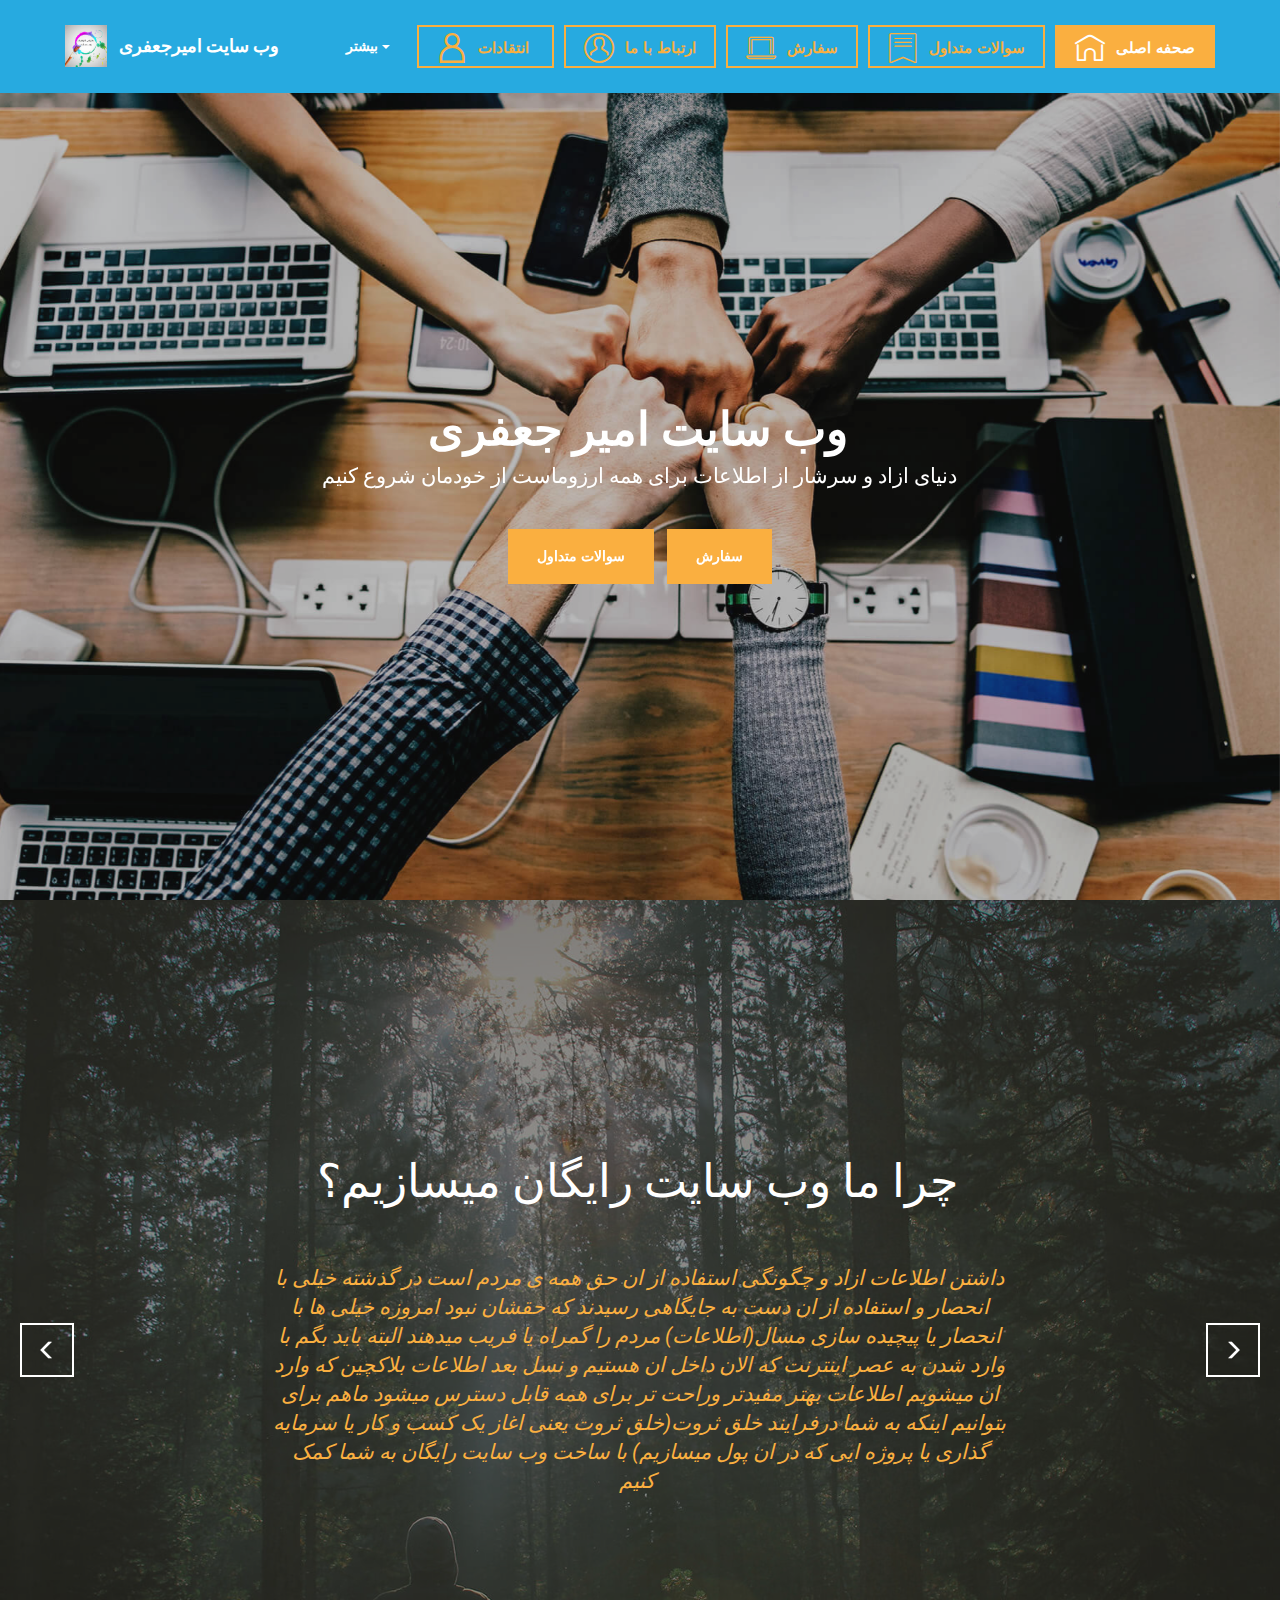
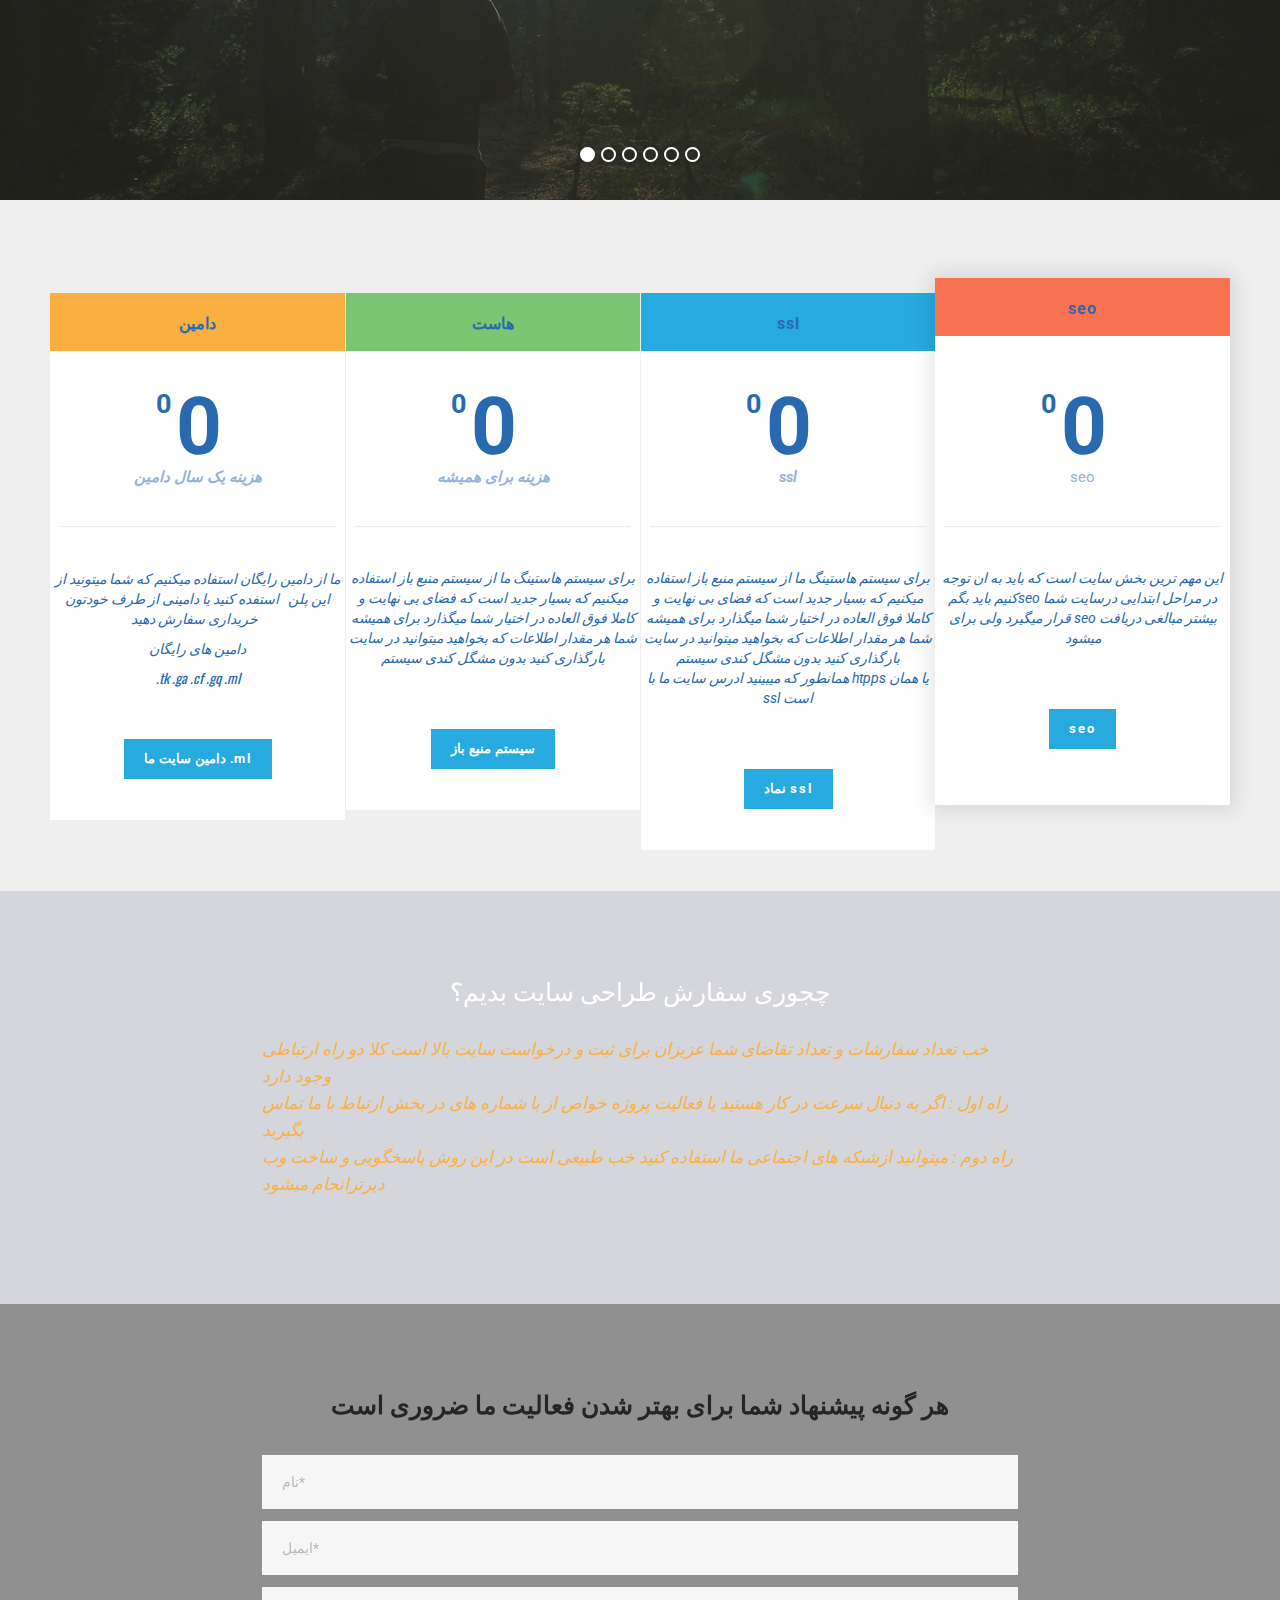
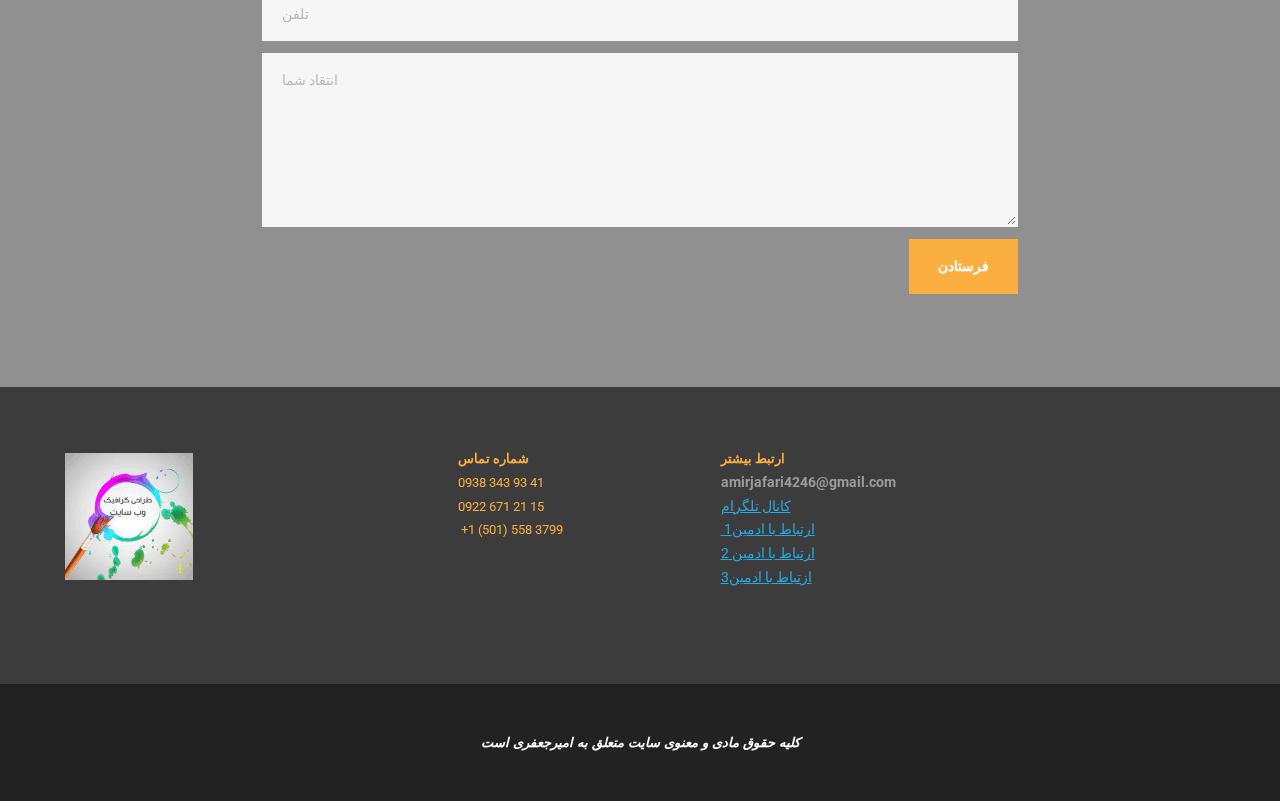
==== index.html @ 04d6f98d "create github pages" ====
<!DOCTYPE html>
<html  >
<head>
  <!-- Site made with Mobirise Website Builder v4.10.5, https://mobirise.com -->
  <meta charset="UTF-8">
  <meta http-equiv="X-UA-Compatible" content="IE=edge">
  <meta name="generator" content="Mobirise v4.10.5, mobirise.com">
  <meta name="viewport" content="width=device-width, initial-scale=1, minimum-scale=1">
  <link rel="shortcut icon" href="assets/images/images-128x127-1.png" type="image/x-icon">
  <meta name="description" content="">
  
  <title>Home</title>
  <link rel="stylesheet" href="assets/web/assets/mobirise-icons2/mobirise2.css">
  <link rel="stylesheet" href="assets/web/assets/mobirise-icons-bold/mobirise-icons-bold.css">
  <link rel="stylesheet" href="https://fonts.googleapis.com/css?family=Roboto:700,400&subset=cyrillic,latin,greek,vietnamese">
  <link rel="stylesheet" href="assets/web/assets/mobirise-icons/mobirise-icons.css">
  <link rel="stylesheet" href="assets/bootstrap/css/bootstrap.min.css">
  <link rel="stylesheet" href="assets/soundcloud-plugin/style.css">
  <link rel="stylesheet" href="assets/animate.css/animate.min.css">
  <link rel="stylesheet" href="assets/dropdown-menu/style.css">
  <link rel="stylesheet" href="assets/mobirise/css/style.css">
  <link rel="stylesheet" href="assets/mobirise-slider/style.css">
  <link rel="stylesheet" href="assets/mobirise/css/mbr-additional.css" type="text/css">
  
  
  
</head>
<body>
  <section id="dropdown-menu-2btn-5" data-rv-view="0">

    <nav class="navbar navbar-dropdown navbar-fixed-top">

        <div class="container">

            <div class="navbar-brand">
                <a href="https://mobirise.com" class="navbar-logo"><img src="assets/images/images-128x127.png" alt="Mobirise"></a>
                <a class="text-white" href="https://mobirise.com">وب سایت امیرجعفری</a>
            </div>

            <button class="navbar-toggler pull-xs-right hidden-md-up" type="button" data-toggle="collapse" data-target="#exCollapsingNavbar">
                <div class="hamburger-icon"></div>
            </button>

            <ul class="nav-dropdown collapse pull-xs-right navbar-toggleable-sm nav navbar-nav" id="exCollapsingNavbar"><li class="nav-item dropdown open"><a class="nav-link link dropdown-toggle" data-toggle="dropdown-submenu" href="https://mobirise.com/" aria-expanded="true">بیشتر</a><div class="dropdown-menu"><a class="dropdown-item" href="index.html#contacts1-q">حقوق مادی معنوی</a><a class="dropdown-item" href="index.html#contacts1-q">اجزای یک سایت</a><a class="dropdown-item" href="https://mobirise.com/"></a></div></li><li class="nav-item nav-btn"><a class="nav-link btn btn-warning-outline btn-warning" href="index.html#form1-n"><span class="mobi-mbri mobi-mbri-user mbr-iconfont mbr-iconfont-btn"></span>انتقادات&nbsp;</a></li><li class="nav-item nav-btn"><a class="nav-link btn btn-warning-outline btn-warning" href="index.html#contacts1-q"><span class="mbrib-user mbr-iconfont mbr-iconfont-btn"></span>ارتباط با ما</a></li><li class="nav-item nav-btn"><a class="nav-link btn btn-warning-outline btn-warning" href="index.html#content5-p"><span class="mbri-laptop mbr-iconfont mbr-iconfont-btn"></span>سفارش</a></li><li class="nav-item nav-btn"><a class="nav-link btn btn-warning-outline btn-warning" href="index.html#slider-n"><span class="mbri-bookmark mbr-iconfont mbr-iconfont-btn"></span>سوالات متداول</a></li><li class="nav-item nav-btn"><a class="nav-link btn btn-warning" href="index.html"><span class="mbrib-home mbr-iconfont mbr-iconfont-btn"></span>صحفه اصلی</a></li></ul>

        </div>

    </nav>

</section>

<section class="engine"><a href="https://mobirise.info/p">site templates free download</a></section><section class="mbr-box mbr-section mbr-section--relative mbr-section--fixed-size mbr-section--full-height mbr-section--bg-adapted mbr-parallax-background" id="header4-2" data-rv-view="2" style="background-image: url(assets/images/background6-1920x1280.jpg);">
    <div class="mbr-box__magnet mbr-box__magnet--sm-padding mbr-box__magnet--center-center mbr-after-navbar">
        <div class="mbr-overlay" style="opacity: 0.3; background-color: rgb(34, 34, 34);"></div>
        <div class="mbr-box__container mbr-section__container container">
            <div class="mbr-box mbr-box--stretched"><div class="mbr-box__magnet mbr-box__magnet--center-center">
                <div class="row"><div class=" col-sm-8 col-sm-offset-2">
                    <div class="mbr-hero animated fadeInUp">
                        <h1 class="mbr-hero__text">وب سایت امیر جعفری</h1>
                        <p class="mbr-hero__subtext">دنیای ازاد و سرشار از اطلاعات برای همه ارزوماست از خودمان شروع کنیم</p>
                    </div>
                    <div class="mbr-buttons btn-inverse mbr-buttons--center"><a class="mbr-buttons__btn btn btn-lg animated fadeInUp delay btn-warning" href="index.html#slider-n">سوالات متداول</a> <a class="mbr-buttons__btn btn btn-lg animated fadeInUp delay btn-warning" href="index.html#content5-p">سفارش</a></div>
                </div></div>
            </div></div>
        </div>
        
    </div>
</section>

<section class="mbr-slider mbr-section mbr-section--no-padding carousel slide" data-ride="carousel" data-wrap="true" data-interval="5000" id="slider-n" data-rv-view="5" style="background-color: rgb(255, 255, 255);">
    <div class="mbr-section__container">
        <div>
            <ol class="carousel-indicators">
                <li data-app-prevent-settings="" data-target="#slider-n" data-slide-to="0" class="active"></li><li data-app-prevent-settings="" data-target="#slider-n" data-slide-to="1"></li><li data-app-prevent-settings="" data-target="#slider-n" data-slide-to="2"></li><li data-app-prevent-settings="" data-target="#slider-n" class="" data-slide-to="3"></li><li data-app-prevent-settings="" data-target="#slider-n" data-slide-to="4"></li><li data-app-prevent-settings="" data-target="#slider-n" data-slide-to="5"></li>
            </ol>
            <div class="carousel-inner" role="listbox">
                <div class="mbr-box mbr-section mbr-section--relative mbr-section--fixed-size mbr-section--bg-adapted item dark center mbr-section--full-height active" style="background-image: url(assets/images/slide1.jpg);">
                    <div class="mbr-box__magnet mbr-box__magnet--center-center mbr-box__magnet--sm-padding">
                    <div class="mbr-overlay"></div>                        
                        <div class=" container">
                            
                            <div class="row">
                                <div class=" col-md-8 col-md-offset-2">  

                                <div class="mbr-hero">
                                    <h1 class="mbr-hero__text"><div><span style="font-weight: normal;">چرا ما وب سایت رایگان میسازیم؟
</span></div><div><span style="font-weight: normal;"><em><br></em></span></div></h1>

                                    <p class="mbr-hero__subtext"><em>داشتن اطلاعات ازاد و چگونگی استفاده از ان حق همه ی مردم است در گذشته خیلی با انحصار و استفاده از ان دست به جایگاهی رسیدند که حقشان نبود امروزه خیلی ها با انحصار یا پیچیده سازی مسال(اطلاعات) مردم را گمراه یا فریب میدهند البته باید بگم با وارد شدن به عصر اینترنت که الان داخل ان هستیم و نسل بعد اطلاعات بلاکچین که وارد ان میشویم اطلاعات بهتر مفیدتر وراحت تر برای همه قابل دسترس میشود ماهم برای بتوانیم اینکه به شما درفرایند خلق ثروت(خلق ثروت یعنی اغاز یک کسب و کار یا سرمایه گذاری یا پروژه ایی که در ان پول میسازیم) با ساخت وب سایت رایگان به شما کمک کنیم&nbsp;</em><br></p>
                                </div>
                                
                                </div>
                            </div>
                        </div>
                    </div>
                </div><div class="mbr-box mbr-section mbr-section--relative mbr-section--fixed-size mbr-section--bg-adapted item dark center mbr-section--full-height" style="background-image: url(assets/images/slide2.jpg);">
                    <div class="mbr-box__magnet mbr-box__magnet--center-center mbr-box__magnet--sm-padding">
                    <div class="mbr-overlay"></div>                        
                        <div class=" container">
                            
                            <div class="row">
                                <div class=" col-md-8 col-md-offset-2">  

                                <div class="mbr-hero">
                                    <h1 class="mbr-hero__text"><span style="font-weight: normal;">ایا کیفیت این وب سایت ها پایین یا دارای مشگلی است؟</span></h1>

                                    <p class="mbr-hero__subtext">خیله خب به نظرسوال مناسبی است خب باید بگم همانطور که ما بخش تاریک در انسان ها دارد دراینترنت هم بخش تاریک وجود دارد (دارک وب*ویروس ها *هکرها و....) و همینطور که در انسان ها افراد خوب و نیکوکار هستند در اینترنت هم پلتفرم ها و افراد خوب (بلاکچین*گوگل*گیت هاب و....) نیز وجو دارد پس این وب سایت ها بسیار کامل اند &nbsp;(domain) چه از نظر هاستینگ چه از نظر دامین که در مورد دامین خودتون میتونید انتخاب کنید تاکید میکنم دامین (Subdomain)نه زیر دامنه&nbsp;از نظر طراحی انواع طراح ها از پیچیده تا ساده ساخته میشود که طراحی این سایت یکی از نمونه های ساده ماست &nbsp;&nbsp;<br></p>
                                </div>
                                
                                </div>
                            </div>
                        </div>
                    </div>
                </div><div class="mbr-box mbr-section mbr-section--relative mbr-section--fixed-size mbr-section--bg-adapted item dark center mbr-section--full-height" style="background-image: url(assets/images/slide3.jpg);">
                    <div class="mbr-box__magnet mbr-box__magnet--center-center mbr-box__magnet--sm-padding">
                    <div class="mbr-overlay"></div>                        
                        <div class=" container">
                            
                            <div class="row">
                                <div class=" col-md-8 col-md-offset-2">  

                                <div class="mbr-hero">
                                    <h1 class="mbr-hero__text"><span style="font-weight: normal;">&nbsp; از چه دامین یا هاستی </span><span style="font-weight: normal;">استفاده </span><span style="font-weight: normal;">میکنیم؟</span></h1>

                                    <p class="mbr-hero__subtext">باید بگم این با توجه به نیاز شما است شما میتوانید از سیستم های رایگان استفاده کنید یا میتوانید از سیستم های پولی استفاده کنید و در مورد دامین هم همینطور است میتوانم دامین هارا یک ساله یا چند ساله گرفت که هم با پول و هم رایگان وجود دارد&nbsp;<br></p>
                                </div>
                                
                                </div>
                            </div>
                        </div>
                    </div>
                </div><div class="mbr-box mbr-section mbr-section--relative mbr-section--fixed-size mbr-section--bg-adapted item dark center mbr-section--full-height" style="background-image: url(assets/images/20160717-55004-2000x1125.jpg);">
                    <div class="mbr-box__magnet mbr-box__magnet--center-center mbr-box__magnet--sm-padding">
                    <div class="mbr-overlay"></div>                        
                        <div class=" container">
                            
                            <div class="row">
                                <div class=" col-md-8 col-md-offset-2">  

                                <div class="mbr-hero">
                                    <h1 class="mbr-hero__text"><span style="font-weight: normal;">ساخت یک وب سایت چقدر طول میکشد؟</span></h1>

                                    <p class="mbr-hero__subtext">بستگی یه روند فعالیت وسختی پروژه بین 3 روز تا یک هفته ولی برای بعضی پروژه ها باید زمان بیشتری گذاشته شود&nbsp;<br></p>
                                </div>
                                
                                </div>
                            </div>
                        </div>
                    </div>
                </div><div class="mbr-box mbr-section mbr-section--relative mbr-section--fixed-size mbr-section--bg-adapted item dark center mbr-section--full-height" style="background-image: url(assets/images/img-20181130-141337-2000x1500.jpg);">
                    <div class="mbr-box__magnet mbr-box__magnet--center-center mbr-box__magnet--sm-padding">
                    <div class="mbr-overlay"></div>                        
                        <div class=" container">
                            
                            <div class="row">
                                <div class=" col-md-8 col-md-offset-2">  

                                <div class="mbr-hero">
                                    <h1 class="mbr-hero__text"><span style="font-weight: normal;">چجوری سفارش طراحی بدم؟</span></h1>

                                    <p class="mbr-hero__subtext">خب باید بگم با توجه به مراجعات زیاد شما در راه اندازی وب سایت مل صحفه برقراری ارتباط ساختیم برای ساخت سایت به راه های برقراری ارتباط بروید وسپس با ما ارتباط برقرار کنید &nbsp;به نیاز شما بستگی دارد اگر دوست دارید سریع تر و راحت تر به کار شما رسیدگی شود تماس بگیرید در غیر از این صورت مییتوانید از تلگرام یا واتساپ یا بقیه راه های ارتباط برقراری کنید با توجه به مراجعات بالا سعی کنید تماس حاصل فرمایید &nbsp;<br></p>
                                </div>
                                
                                </div>
                            </div>
                        </div>
                    </div>
                </div><div class="mbr-box mbr-section mbr-section--relative mbr-section--fixed-size mbr-section--bg-adapted item dark center mbr-section--full-height" style="background-image: url(assets/images/img-20180909-103459-2000x1500.jpg);">
                    <div class="mbr-box__magnet mbr-box__magnet--center-center mbr-box__magnet--sm-padding">
                    <div class="mbr-overlay" style="background-color: rgb(0, 0, 0);"></div>                        
                        <div class=" container">
                            
                            <div class="row">
                                <div class=" col-md-8 col-md-offset-2">  

                                <div class="mbr-hero">
                                    <h1 class="mbr-hero__text"><span style="font-weight: normal;">اطلاعات بیشتر درباره ما&nbsp;</span></h1>

                                    <p class="mbr-hero__subtext">خیله خب به صورت حقیقی این مجموعه تشکیل شده از یک واحد تشکیلاتی یک واحد خدماتی تبلیغت است که همواره درحال انجام کمک است ما سایت میسازیم کمک میکنیم و پشتیبانی انجام میدهیم این شما هستید که انتخاب میکنید عمل میکنم موفق میشم من یک بازندم کنارمیکشم &nbsp; &nbsp;&nbsp;<br></p>
                                </div>
                                
                                </div>
                            </div>
                        </div>
                    </div>
                </div>
            </div>
            
            <a data-app-prevent-settings="" class="left carousel-control" role="button" data-slide="prev" href="#slider-n">
                <span class="glyphicon glyphicon-menu-left" aria-hidden="true"></span>
                <span class="sr-only">Previous</span>
            </a>
            <a data-app-prevent-settings="" class="right carousel-control" role="button" data-slide="next" href="#slider-n">
                <span class="glyphicon glyphicon-menu-right" aria-hidden="true"></span>
                <span class="sr-only">Next</span>
            </a>
        </div>
    </div>
</section>

<section class="mbr-section mbr-section--relative mbr-section--fixed-size" id="pricing-table1-o" data-rv-view="26" style="background-color: rgb(239, 239, 239);">
    
    <div class="mbr-section__container mbr-section__container--std-top-padding container" style="padding-top: 93px; margin-bottom: 0px;">
        <div class="row">
            <div class="mbr-plan col-xs-12 mbr-plan--warning mbr-plan--first col-md-3 col-sm-6">
                <div class="mbr-plan__box">
                    <div class="mbr-plan__header">
                        <div class="mbr-header mbr-header--reduce mbr-header--center mbr-header--wysiwyg">
                            <h3 class="mbr-header__text">دامین</h3>
                        </div>
                    </div>
                    <div class="mbr-plan__number">
                        <div class="mbr-number mbr-number--price">
                            <div class="mbr-number__num">
                                <div class="mbr-number__group">
                                    <sup class="mbr-number__left">0</sup><span class="mbr-number__value">0</span>
                                </div>
                            </div>
                            <div class="mbr-number__caption"><strong><em>هزینه یک سال دامین</em></strong></div>
                        </div>
                    </div>
                    <div class="mbr-plan__details"><p><em>ما از دامین رایگان استفاده میکنیم که شما میتونید از این پلن &nbsp; استفده کنید یا دامینی از طرف خودتون خریداری سفارش دهید &nbsp;</em></p><p><em>دامین های رایگان</em></p><p><em>.tk .ga .cf .gq .ml</em></p><p></p><ul><li></li></ul><p></p></div>
                    <div class="mbr-plan__buttons">
                        <div class="mbr-buttons mbr-buttons--center"><a href="https://www.portal.ir/what-is-domain" class="mbr-buttons__btn btn btn-wrap btn-xs-lg btn-info" target="_blank">دامین سایت ما .ml</a></div>
                    </div>
                </div>
            </div>
            <div class="mbr-plan col-xs-12 mbr-plan--success col-md-3 col-sm-6">
                <div class="mbr-plan__box">
                    <div class="mbr-plan__header">
                        <div class="mbr-header mbr-header--reduce mbr-header--center mbr-header--wysiwyg">
                            <h3 class="mbr-header__text">هاست</h3>
                        </div>
                    </div>
                    <div class="mbr-plan__number">
                        <div class="mbr-number mbr-number--price">
                            <div class="mbr-number__num">
                                <div class="mbr-number__group">
                                    <sup class="mbr-number__left">0</sup><span class="mbr-number__value">0</span>
                                </div>
                            </div>
                            <div class="mbr-number__caption"><em><strong>هزینه برای همیشه</strong></em></div>
                        </div>
                    </div>
                    <div class="mbr-plan__details"><em>برای سیستم هاستینگ ما از سیستم منبع باز استفاده میکنیم که بسیار جدید است که فضای بی نهایت و کاملا فوق العاده در اختیار شما میگذارد برای همیشه شما هر مقدار اطلاعات که بخواهید میتوانید در سایت بارگذاری کنید بدون مشگل کندی سیستم
</em><ul><li></li></ul><div><br></div></div>
                    <div class="mbr-plan__buttons">
                        <div class="mbr-buttons mbr-buttons--center"><a href="http://artadoo.ir/blog/1/post/open-source-28" class="mbr-buttons__btn btn btn-wrap btn-xs-lg btn-info" target="_blank">سیستم منبع باز</a></div>
                    </div>
                </div>
            </div>
            <div class="mbr-plan col-xs-12 mbr-plan--info col-md-3 col-sm-6">
                <div class="mbr-plan__box">
                    <div class="mbr-plan__header">
                        <div class="mbr-header mbr-header--reduce mbr-header--center mbr-header--wysiwyg">
                            <h3 class="mbr-header__text">ssl</h3>
                        </div>
                    </div>
                    <div class="mbr-plan__number">
                        <div class="mbr-number mbr-number--price">
                            <div class="mbr-number__num">
                                <div class="mbr-number__group">
                                    <sup class="mbr-number__left">0</sup><span class="mbr-number__value">0</span>
                                </div>
                            </div>
                            <div class="mbr-number__caption"><em><strong>ssl</strong></em></div>
                        </div>
                    </div>
                    <div class="mbr-plan__details"><em>برای سیستم هاستینگ ما از سیستم منبع باز استفاده میکنیم که بسیار جدید است که فضای بی نهایت و کاملا فوق العاده در اختیار شما میگذارد برای همیشه شما هر مقدار اطلاعات که بخواهید میتوانید در سایت بارگذاری کنید بدون مشگل کندی سیستم
</em><div></div><div><em>همانطور که میبینید ادرس سایت ما با htpps یا همان ssl است
</em></div><div>
</div><div><br></div></div>
                    <div class="mbr-plan__buttons">
                        <div class="mbr-buttons mbr-buttons--center"><a href="https://saba.host/اس-اس-ال-ssl-چیست؟/" class="mbr-buttons__btn btn btn-wrap btn-xs-lg btn-info" target="_blank">نماد ssl</a></div>
                    </div>
                </div>
            </div>
            <div class="mbr-plan col-xs-12 mbr-plan--danger mbr-plan--favorite mbr-plan--last col-md-3 col-sm-6">
                <div class="mbr-plan__box">
                    <div class="mbr-plan__header">
                        <div class="mbr-header mbr-header--reduce mbr-header--center mbr-header--wysiwyg">
                            <h3 class="mbr-header__text">seo</h3>
                        </div>
                    </div>
                    <div class="mbr-plan__number">
                        <div class="mbr-number mbr-number--price">
                            <div class="mbr-number__num">
                                <div class="mbr-number__group">
                                    <sup class="mbr-number__left">0</sup><span class="mbr-number__value">0</span>
                                </div>
                            </div>
                            <div class="mbr-number__caption">seo</div>
                        </div>
                    </div>
                    <div class="mbr-plan__details"><em>این مهم ترین بخش سایت است که باید به ان توجه کنیم باید بگمseo  در مراحل ابتدایی درسایت شما قرار میگیرد ولی برای seo  بیشتر مبالغی دریافت میشود  
</em><ul><li></li></ul><div><br></div></div>
                    <div class="mbr-plan__buttons">
                        <div class="mbr-buttons mbr-buttons--center"><a href="https://websima.com/سئو-چیست/" class="mbr-buttons__btn btn btn-wrap btn-xs-lg btn-info" target="_blank">seo</a></div>
                    </div>
                </div>
            </div>
            
        </div>
    </div>
</section>

<section class="mbr-section mbr-section--relative mbr-section--fixed-size mbr-parallax-background" id="content5-p" data-rv-view="31" style="background-image: url(assets/images/slide3-1600x1080.jpg);">
    <div class="mbr-overlay" style="opacity: 0.2; background-color: rgb(40, 50, 78);"></div>
    <div class="mbr-section__container container mbr-section__container--first" style="padding-top: 93px;">
        <div class="mbr-header mbr-header--wysiwyg row">
            <div class="col-sm-8 col-sm-offset-2">
                <h3 class="mbr-header__text"><span style="font-weight: normal;">چجوری سفارش طراحی سایت بدیم؟</span></h3>
                
            </div>
        </div>
    </div>
    <div class="mbr-section__container container mbr-section__container--last" style="padding-bottom: 93px;">
        <div class="row">
            <div class="mbr-article mbr-article--wysiwyg col-sm-8 col-sm-offset-2"><em>خب تعداد سفارشات و تعداد تقاضای شما عزیزان برای ثبت و درخواست سایت بالا است کلا دو راه ارتباطی وجود دارد
</em><div><em>راه اول : اگر به دنبال سرعت در کار هستید یا فعالیت پروژه خواص از با شماره های در بخش ارتباط با ما تماس بگیرید
</em></div><div><em>راه دوم : میتوانید ازشبکه های اجتماعی ما استفاده کنید خب طبیعی است در این روش پاسخگویی و ساخت وب دیرترانجام میشود 
</em></div><div><br></div></div>
        </div>
    </div>
    
</section>

<section class="mbr-section mbr-section--relative mbr-section--fixed-size mbr-parallax-background" id="form1-n" data-rv-view="34" style="background-image: url(assets/images/img-20180909-103459-2000x1500.jpg);">
    <div class="mbr-overlay" style="opacity: 0.5; background-color: rgb(34, 34, 34);"></div>
    <div class="mbr-section__container mbr-section__container--std-padding container" style="padding-top: 93px; padding-bottom: 93px;">
        <div class="row">
            <div class="col-sm-12">
                <div class="row">
                    <div class="col-sm-8 col-sm-offset-2" data-form-type="formoid">
                        <div class="mbr-header mbr-header--center mbr-header--std-padding">
                            <h2 class="mbr-header__text">هر گونه پیشنهاد شما برای بهتر شدن فعالیت ما ضروری است</h2>
                        </div>
                        <div data-form-alert="true">
                            <div class="hide" data-form-alert-success="true">از انتقاد شما سپاس گذاریم </div>
                        </div>
                        <form action="https://mobirise.com/" method="post" data-form-title="هر گونه پیشنهاد شما برای بهتر شدن فعالیت ما ضروری است">
                            <input type="hidden" value="XbHCZAQYiS7Ib4iKd5aEPKkNDALbXEiV3z1zZSgRRabbkkgoZ+4P/DlEIKNKMrM41lWO0XbFXd/yCsX7zPe58UADvB4xsscWrWmXUOBO4spFTJLOLPxAbpe505N1DGV+" data-form-email="true">
                            <div class="form-group">
                                <input type="text" class="form-control" name="name" required="" placeholder="نام*" data-form-field="Name">
                            </div>
                            <div class="form-group">
                                <input type="email" class="form-control" name="email" required="" placeholder="ایمیل*" data-form-field="Email">
                            </div>
                            <div class="form-group">
                                <input type="tel" class="form-control" name="phone" placeholder="تلفن" data-form-field="Phone">
                            </div>
                            <div class="form-group">
                                <textarea class="form-control" name="message" rows="7" placeholder="انتقاد شما" data-form-field="Message"></textarea>
                            </div>
                            <div class="mbr-buttons mbr-buttons--right"><button type="submit" class="mbr-buttons__btn btn btn-lg btn-warning">فرستادن</button></div>
                        </form>
                    </div>
                </div>
            </div>
        </div>
    </div>
</section>

<section class="mbr-section mbr-section--relative mbr-section--fixed-size" id="contacts1-q" data-rv-view="43" style="background-color: rgb(60, 60, 60);">
    
    <div class="mbr-section__container container">
        <div class="mbr-contacts mbr-contacts--wysiwyg row" style="padding-top: 60px; padding-bottom: 60px;">
            <div class="col-sm-4">
                <div><img src="assets/images/images-128x127.png" class="mbr-contacts__img mbr-contacts__img--left"></div>
            </div>
            <div class="col-sm-8">
                <div class="row">
                    <div class="col-sm-4">
                        <p class="mbr-contacts__text"><strong>شماره تماس</strong><br>0938
343
93
41&nbsp;<br>0922
671
21
15<br>&nbsp;+1 (501) 558 3799<br>&nbsp;<br><br></p>
                    </div>
                    <div class="col-sm-4">
                        <p class="mbr-contacts__text"><strong>ارتبط بیشتر</strong><strong><br></strong><strong></strong></p><div style="text-align: right; display: inline !important;"><strong>amirjafari4246@gmail.com</strong></div><strong><br></strong><a href="https://t.me/z4car2018" target="_blank" class="text-info">کانال تلگرام
</a><br><a href="https://t.me/amirjafariadmin1" target="_blank" class="text-info">&nbsp;ارتباط با ادمین1</a><br><a href="https://t.me/amirjafariadmin2" target="_blank" class="text-info">ارتیاط با ادمین 2</a><br><a href="https://t.me/amirjafariadmin1" class="text-info">ازتباط با ادمین3</a><br>&nbsp;<p></p>
                    </div>
                    <div class="col-sm-4"><ul class="mbr-contacts__list"></ul></div>
                </div>
            </div>
        </div>
    </div>
</section>

<footer class="mbr-section mbr-section--relative mbr-section--fixed-size" id="footer1-7" data-rv-view="29" style="background-color: rgb(34, 34, 34);">
    
    <div class="mbr-section__container container">
        <div class="mbr-footer mbr-footer--wysiwyg row" style="padding-top: 49.2px; padding-bottom: 49.2px;">
            <div class="col-sm-12">
                <p class="mbr-footer__copyright"><strong><em>کلیه حقوق مادی و معنوی سایت متعلق به امیرجعفری است</em></strong></p>
            </div>
        </div>
    </div>
</footer>


  <script src="assets/web/assets/jquery/jquery.min.js"></script>
  <script src="assets/bootstrap/js/bootstrap.min.js"></script>
  <script src="assets/jarallax/jarallax.js"></script>
  <script src="assets/smooth-scroll/smooth-scroll.js"></script>
  <script src="assets/bootstrap-carousel-swipe/bootstrap-carousel-swipe.js"></script>
  <!--[if lte IE 9]>
    <script src="assets/jquery-placeholder/jquery.placeholder.min.js"></script>
  <![endif]-->
  <script src="assets/dropdown-menu/script.js"></script>
  <script src="assets/mobirise/js/script.js"></script>
  <script src="assets/formoid/formoid.min.js"></script>
  
  
</body>
</html>
---- assets/web/assets/mobirise-icons2/mobirise2.css ----
@font-face {
  font-family: 'Moririse2';
  src:  url('mobirise2.eot?f2bix4');
  src:  url('mobirise2.eot?f2bix4#iefix') format('embedded-opentype'),
    url('mobirise2.ttf?f2bix4') format('truetype'),
    url('mobirise2.woff?f2bix4') format('woff'),
    url('mobirise2.svg?f2bix4#mobirise2') format('svg');
  font-weight: normal;
  font-style: normal;
}

[class^="mobi-"], [class*=" mobi-"] {
  /* use !important to prevent issues with browser extensions that change fonts */
  font-family: 'Moririse2' !important;
  speak: none;
  font-style: normal;
  font-weight: normal;
  font-variant: normal;
  text-transform: none;
  line-height: 1;

  /* Better Font Rendering =========== */
  -webkit-font-smoothing: antialiased;
  -moz-osx-font-smoothing: grayscale;
}

.mobi-mbri-add-submenu:before {
  content: "\e900";
}
.mobi-mbri-alert:before {
  content: "\e901";
}
.mobi-mbri-align-center:before {
  content: "\e902";
}
.mobi-mbri-align-justify:before {
  content: "\e903";
}
.mobi-mbri-align-left:before {
  content: "\e904";
}
.mobi-mbri-align-right:before {
  content: "\e905";
}
.mobi-mbri-android:before {
  content: "\e906";
}
.mobi-mbri-apple:before {
  content: "\e907";
}
.mobi-mbri-arrow-down:before {
  content: "\e908";
}
.mobi-mbri-arrow-next:before {
  content: "\e909";
}
.mobi-mbri-arrow-prev:before {
  content: "\e90a";
}
.mobi-mbri-arrow-up:before {
  content: "\e90b";
}
.mobi-mbri-bold:before {
  content: "\e90c";
}
.mobi-mbri-bookmark:before {
  content: "\e90d";
}
.mobi-mbri-bootstrap:before {
  content: "\e90e";
}
.mobi-mbri-briefcase:before {
  content: "\e90f";
}
.mobi-mbri-browse:before {
  content: "\e910";
}
.mobi-mbri-bulleted-list:before {
  content: "\e911";
}
.mobi-mbri-calendar:before {
  content: "\e912";
}
.mobi-mbri-camera:before {
  content: "\e913";
}
.mobi-mbri-cart-add:before {
  content: "\e914";
}
.mobi-mbri-cart-full:before {
  content: "\e915";
}
.mobi-mbri-cash:before {
  content: "\e916";
}
.mobi-mbri-change-style:before {
  content: "\e917";
}
.mobi-mbri-chat:before {
  content: "\e918";
}
.mobi-mbri-clock:before {
  content: "\e919";
}
.mobi-mbri-close:before {
  content: "\e91a";
}
.mobi-mbri-cloud:before {
  content: "\e91b";
}
.mobi-mbri-code:before {
  content: "\e91c";
}
.mobi-mbri-contact-form:before {
  content: "\e91d";
}
.mobi-mbri-credit-card:before {
  content: "\e91e";
}
.mobi-mbri-cursor-click:before {
  content: "\e91f";
}
.mobi-mbri-cust-feedback:before {
  content: "\e920";
}
.mobi-mbri-database:before {
  content: "\e921";
}
.mobi-mbri-delivery:before {
  content: "\e922";
}
.mobi-mbri-desktop:before {
  content: "\e923";
}
.mobi-mbri-devices:before {
  content: "\e924";
}
.mobi-mbri-down:before {
  content: "\e925";
}
.mobi-mbri-download-2:before {
  content: "\e926";
}
.mobi-mbri-download:before {
  content: "\e927";
}
.mobi-mbri-drag-n-drop-2:before {
  content: "\e928";
}
.mobi-mbri-drag-n-drop:before {
  content: "\e929";
}
.mobi-mbri-edit-2:before {
  content: "\e92a";
}
.mobi-mbri-edit:before {
  content: "\e92b";
}
.mobi-mbri-error:before {
  content: "\e92c";
}
.mobi-mbri-extension:before {
  content: "\e92d";
}
.mobi-mbri-features:before {
  content: "\e92e";
}
.mobi-mbri-file:before {
  content: "\e92f";
}
.mobi-mbri-flag:before {
  content: "\e930";
}
.mobi-mbri-folder:before {
  content: "\e931";
}
.mobi-mbri-gift:before {
  content: "\e932";
}
.mobi-mbri-github:before {
  content: "\e933";
}
.mobi-mbri-globe-2:before {
  content: "\e934";
}
.mobi-mbri-globe:before {
  content: "\e935";
}
.mobi-mbri-growing-chart:before {
  content: "\e936";
}
.mobi-mbri-hearth:before {
  content: "\e937";
}
.mobi-mbri-help:before {
  content: "\e938";
}
.mobi-mbri-home:before {
  content: "\e939";
}
.mobi-mbri-hot-cup:before {
  content: "\e93a";
}
.mobi-mbri-idea:before {
  content: "\e93b";
}
.mobi-mbri-image-gallery:before {
  content: "\e93c";
}
.mobi-mbri-image-slider:before {
  content: "\e93d";
}
.mobi-mbri-info:before {
  content: "\e93e";
}
.mobi-mbri-italic:before {
  content: "\e93f";
}
.mobi-mbri-key:before {
  content: "\e940";
}
.mobi-mbri-laptop:before {
  content: "\e941";
}
.mobi-mbri-layers:before {
  content: "\e942";
}
.mobi-mbri-left-right:before {
  content: "\e943";
}
.mobi-mbri-left:before {
  content: "\e944";
}
.mobi-mbri-letter:before {
  content: "\e945";
}
.mobi-mbri-like:before {
  content: "\e946";
}
.mobi-mbri-link:before {
  content: "\e947";
}
.mobi-mbri-lock:before {
  content: "\e948";
}
.mobi-mbri-login:before {
  content: "\e949";
}
.mobi-mbri-logout:before {
  content: "\e94a";
}
.mobi-mbri-magic-stick:before {
  content: "\e94b";
}
.mobi-mbri-map-pin:before {
  content: "\e94c";
}
.mobi-mbri-menu:before {
  content: "\e94d";
}
.mobi-mbri-mobile-2:before {
  content: "\e94e";
}
.mobi-mbri-mobile-horizontal:before {
  content: "\e94f";
}
.mobi-mbri-mobile:before {
  content: "\e950";
}
.mobi-mbri-mobirise:before {
  content: "\e951";
}
.mobi-mbri-more-horizontal:before {
  content: "\e952";
}
.mobi-mbri-more-vertical:before {
  content: "\e953";
}
.mobi-mbri-music:before {
  content: "\e954";
}
.mobi-mbri-new-file:before {
  content: "\e955";
}
.mobi-mbri-numbered-list:before {
  content: "\e956";
}
.mobi-mbri-opened-folder:before {
  content: "\e957";
}
.mobi-mbri-pages:before {
  content: "\e958";
}
.mobi-mbri-paper-plane:before {
  content: "\e959";
}
.mobi-mbri-paperclip:before {
  content: "\e95a";
}
.mobi-mbri-phone:before {
  content: "\e95b";
}
.mobi-mbri-photo:before {
  content: "\e95c";
}
.mobi-mbri-photos:before {
  content: "\e95d";
}
.mobi-mbri-pin:before {
  content: "\e95e";
}
.mobi-mbri-play:before {
  content: "\e95f";
}
.mobi-mbri-plus:before {
  content: "\e960";
}
.mobi-mbri-preview:before {
  content: "\e961";
}
.mobi-mbri-print:before {
  content: "\e962";
}
.mobi-mbri-protect:before {
  content: "\e963";
}
.mobi-mbri-question:before {
  content: "\e964";
}
.mobi-mbri-quote-left:before {
  content: "\e965";
}
.mobi-mbri-quote-right:before {
  content: "\e966";
}
.mobi-mbri-redo:before {
  content: "\e967";
}
.mobi-mbri-refresh:before {
  content: "\e968";
}
.mobi-mbri-responsive-2:before {
  content: "\e969";
}
.mobi-mbri-responsive:before {
  content: "\e96a";
}
.mobi-mbri-right:before {
  content: "\e96b";
}
.mobi-mbri-rocket:before {
  content: "\e96c";
}
.mobi-mbri-sad-face:before {
  content: "\e96d";
}
.mobi-mbri-sale:before {
  content: "\e96e";
}
.mobi-mbri-save:before {
  content: "\e96f";
}
.mobi-mbri-search:before {
  content: "\e970";
}
.mobi-mbri-setting-2:before {
  content: "\e971";
}
.mobi-mbri-setting-3:before {
  content: "\e972";
}
.mobi-mbri-setting:before {
  content: "\e973";
}
.mobi-mbri-share:before {
  content: "\e974";
}
.mobi-mbri-shopping-bag:before {
  content: "\e975";
}
.mobi-mbri-shopping-basket:before {
  content: "\e976";
}
.mobi-mbri-shopping-cart:before {
  content: "\e977";
}
.mobi-mbri-sites:before {
  content: "\e978";
}
.mobi-mbri-smile-face:before {
  content: "\e979";
}
.mobi-mbri-speed:before {
  content: "\e97a";
}
.mobi-mbri-star:before {
  content: "\e97b";
}
.mobi-mbri-success:before {
  content: "\e97c";
}
.mobi-mbri-sun:before {
  content: "\e97d";
}
.mobi-mbri-sun2:before {
  content: "\e97e";
}
.mobi-mbri-tablet-vertical:before {
  content: "\e97f";
}
.mobi-mbri-tablet:before {
  content: "\e980";
}
.mobi-mbri-target:before {
  content: "\e981";
}
.mobi-mbri-timer:before {
  content: "\e982";
}
.mobi-mbri-to-ftp:before {
  content: "\e983";
}
.mobi-mbri-to-local-drive:before {
  content: "\e984";
}
.mobi-mbri-touch-swipe:before {
  content: "\e985";
}
.mobi-mbri-touch:before {
  content: "\e986";
}
.mobi-mbri-trash:before {
  content: "\e987";
}
.mobi-mbri-underline:before {
  content: "\e988";
}
.mobi-mbri-undo:before {
  content: "\e989";
}
.mobi-mbri-unlink:before {
  content: "\e98a";
}
.mobi-mbri-unlock:before {
  content: "\e98b";
}
.mobi-mbri-up-down:before {
  content: "\e98c";
}
.mobi-mbri-up:before {
  content: "\e98d";
}
.mobi-mbri-update:before {
  content: "\e98e";
}
.mobi-mbri-upload-2:before {
  content: "\e98f";
}
.mobi-mbri-upload:before {
  content: "\e990";
}
.mobi-mbri-user-2:before {
  content: "\e991";
}
.mobi-mbri-user:before {
  content: "\e992";
}
.mobi-mbri-users:before {
  content: "\e993";
}
.mobi-mbri-video-play:before {
  content: "\e994";
}
.mobi-mbri-video:before {
  content: "\e995";
}
.mobi-mbri-watch:before {
  content: "\e996";
}
.mobi-mbri-website-theme-2:before {
  content: "\e997";
}
.mobi-mbri-website-theme:before {
  content: "\e998";
}
.mobi-mbri-wifi:before {
  content: "\e999";
}
.mobi-mbri-windows:before {
  content: "\e99a";
}
.mobi-mbri-zoom-in:before {
  content: "\e99b";
}
.mobi-mbri-zoom-out:before {
  content: "\e99c";
}
---- assets/web/assets/mobirise-icons-bold/mobirise-icons-bold.css ----
@font-face {
  font-family: 'mobirise-icons-bold';
  src:  url('mobirise-icons-bold.eot?m1l4yr');
  src:  url('mobirise-icons-bold.eot?m1l4yr#iefix') format('embedded-opentype'),
    url('mobirise-icons-bold.ttf?m1l4yr') format('truetype'),
    url('mobirise-icons-bold.woff?m1l4yr') format('woff'),
    url('mobirise-icons-bold.svg?m1l4yr#mobirise-icons-bold') format('svg');
  font-weight: normal;
  font-style: normal;
}

[class^="mbrib-"], [class*="mbrib-"] {
  /* use !important to prevent issues with browser extensions that change fonts */
  font-family: 'mobirise-icons-bold' !important;
  speak: none;
  font-style: normal;
  font-weight: normal;
  font-variant: normal;
  text-transform: none;
  line-height: 1;

  /* Better Font Rendering =========== */
  -webkit-font-smoothing: antialiased;
  -moz-osx-font-smoothing: grayscale;
}

.mbrib-add-submenu:before {
  content: "\e900";
}
.mbrib-alert:before {
  content: "\e901";
}
.mbrib-align-center:before {
  content: "\e902";
}
.mbrib-align-justify:before {
  content: "\e903";
}
.mbrib-align-left:before {
  content: "\e904";
}
.mbrib-align-right:before {
  content: "\e905";
}
.mbrib-android:before {
  content: "\e906";
}
.mbrib-apple:before {
  content: "\e907";
}
.mbrib-arrow-down:before {
  content: "\e908";
}
.mbrib-arrow-next:before {
  content: "\e909";
}
.mbrib-arrow-prev:before {
  content: "\e90a";
}
.mbrib-arrow-up:before {
  content: "\e90b";
}
.mbrib-bold:before {
  content: "\e90c";
}
.mbrib-bookmark:before {
  content: "\e90d";
}
.mbrib-bootstrap:before {
  content: "\e90e";
}
.mbrib-briefcase:before {
  content: "\e90f";
}
.mbrib-browse:before {
  content: "\e910";
}
.mbrib-bulleted-list:before {
  content: "\e911";
}
.mbrib-calendar:before {
  content: "\e912";
}
.mbrib-camera:before {
  content: "\e913";
}
.mbrib-cart-add:before {
  content: "\e914";
}
.mbrib-cart-full:before {
  content: "\e915";
}
.mbrib-cash:before {
  content: "\e916";
}
.mbrib-change-style:before {
  content: "\e917";
}
.mbrib-chat:before {
  content: "\e918";
}
.mbrib-clock:before {
  content: "\e919";
}
.mbrib-close:before {
  content: "\e91a";
}
.mbrib-cloud:before {
  content: "\e91b";
}
.mbrib-code:before {
  content: "\e91c";
}
.mbrib-contact-form:before {
  content: "\e91d";
}
.mbrib-credit-card:before {
  content: "\e91e";
}
.mbrib-cursor-click:before {
  content: "\e91f";
}
.mbrib-cust-feedback:before {
  content: "\e920";
}
.mbrib-database:before {
  content: "\e921";
}
.mbrib-delivery:before {
  content: "\e922";
}
.mbrib-desktop:before {
  content: "\e923";
}
.mbrib-devices:before {
  content: "\e924";
}
.mbrib-down:before {
  content: "\e925";
}
.mbrib-download:before {
  content: "\e926";
}
.mbrib-drag-n-drop:before {
  content: "\e927";
}
.mbrib-drag-n-drop2:before {
  content: "\e928";
}
.mbrib-edit:before {
  content: "\e929";
}
.mbrib-edit2:before {
  content: "\e92a";
}
.mbrib-error:before {
  content: "\e92b";
}
.mbrib-extension:before {
  content: "\e92c";
}
.mbrib-features:before {
  content: "\e92d";
}
.mbrib-file:before {
  content: "\e92e";
}
.mbrib-flag:before {
  content: "\e92f";
}
.mbrib-folder:before {
  content: "\e930";
}
.mbrib-gift:before {
  content: "\e931";
}
.mbrib-github:before {
  content: "\e932";
}
.mbrib-globe-2:before {
  content: "\e933";
}
.mbrib-globe:before {
  content: "\e934";
}
.mbrib-growing-chart:before {
  content: "\e935";
}
.mbrib-hearth:before {
  content: "\e936";
}
.mbrib-help:before {
  content: "\e937";
}
.mbrib-home:before {
  content: "\e938";
}
.mbrib-hot-cup:before {
  content: "\e939";
}
.mbrib-idea:before {
  content: "\e93a";
}
.mbrib-image-gallery:before {
  content: "\e93b";
}
.mbrib-image-slider:before {
  content: "\e93c";
}
.mbrib-info:before {
  content: "\e93d";
}
.mbrib-italic:before {
  content: "\e93e";
}
.mbrib-key:before {
  content: "\e93f";
}
.mbrib-laptop:before {
  content: "\e940";
}
.mbrib-layers:before {
  content: "\e941";
}
.mbrib-left-right:before {
  content: "\e942";
}
.mbrib-left:before {
  content: "\e943";
}
.mbrib-letter:before {
  content: "\e944";
}
.mbrib-like:before {
  content: "\e945";
}
.mbrib-link:before {
  content: "\e946";
}
.mbrib-lock:before {
  content: "\e947";
}
.mbrib-login:before {
  content: "\e948";
}
.mbrib-logout:before {
  content: "\e949";
}
.mbrib-magic-stick:before {
  content: "\e94a";
}
.mbrib-map-pin:before {
  content: "\e94b";
}
.mbrib-menu:before {
  content: "\e94c";
}
.mbrib-mobile:before {
  content: "\e94d";
}
.mbrib-mobile2:before {
  content: "\e94e";
}
.mbrib-mobirise:before {
  content: "\e94f";
}
.mbrib-more-horizontal:before {
  content: "\e950";
}
.mbrib-more-vertical:before {
  content: "\e951";
}
.mbrib-music:before {
  content: "\e952";
}
.mbrib-new-file:before {
  content: "\e953";
}
.mbrib-numbered-list:before {
  content: "\e954";
}
.mbrib-opened-folder:before {
  content: "\e955";
}
.mbrib-pages:before {
  content: "\e956";
}
.mbrib-paper-plane:before {
  content: "\e957";
}
.mbrib-paperclip:before {
  content: "\e958";
}
.mbrib-photo:before {
  content: "\e959";
}
.mbrib-photos:before {
  content: "\e95a";
}
.mbrib-pin:before {
  content: "\e95b";
}
.mbrib-play:before {
  content: "\e95c";
}
.mbrib-plus:before {
  content: "\e95d";
}
.mbrib-preview:before {
  content: "\e95e";
}
.mbrib-print:before {
  content: "\e95f";
}
.mbrib-protect:before {
  content: "\e960";
}
.mbrib-question:before {
  content: "\e961";
}
.mbrib-quote-left:before {
  content: "\e962";
}
.mbrib-quote-right:before {
  content: "\e963";
}
.mbrib-redo:before {
  content: "\e964";
}
.mbrib-refresh:before {
  content: "\e965";
}
.mbrib-responsive:before {
  content: "\e966";
}
.mbrib-right:before {
  content: "\e967";
}
.mbrib-rocket:before {
  content: "\e968";
}
.mbrib-sad-face:before {
  content: "\e969";
}
.mbrib-sale:before {
  content: "\e96a";
}
.mbrib-save:before {
  content: "\e96b";
}
.mbrib-search:before {
  content: "\e96c";
}
.mbrib-setting:before {
  content: "\e96d";
}
.mbrib-setting2:before {
  content: "\e96e";
}
.mbrib-setting3:before {
  content: "\e96f";
}
.mbrib-share:before {
  content: "\e970";
}
.mbrib-shopping-bag:before {
  content: "\e971";
}
.mbrib-shopping-basket:before {
  content: "\e972";
}
.mbrib-shopping-cart:before {
  content: "\e973";
}
.mbrib-sites:before {
  content: "\e974";
}
.mbrib-smile-face:before {
  content: "\e975";
}
.mbrib-speed:before {
  content: "\e976";
}
.mbrib-star:before {
  content: "\e977";
}
.mbrib-success:before {
  content: "\e978";
}
.mbrib-sun:before {
  content: "\e979";
}
.mbrib-sun2:before {
  content: "\e97a";
}
.mbrib-tablet-vertical:before {
  content: "\e97b";
}
.mbrib-tablet:before {
  content: "\e97c";
}
.mbrib-target:before {
  content: "\e97d";
}
.mbrib-timer:before {
  content: "\e97e";
}
.mbrib-to-ftp:before {
  content: "\e97f";
}
.mbrib-to-local-drive:before {
  content: "\e980";
}
.mbrib-touch-swipe:before {
  content: "\e981";
}
.mbrib-touch:before {
  content: "\e982";
}
.mbrib-trash:before {
  content: "\e983";
}
.mbrib-underline:before {
  content: "\e984";
}
.mbrib-undo:before {
  content: "\e985";
}
.mbrib-unlink:before {
  content: "\e986";
}
.mbrib-unlock:before {
  content: "\e987";
}
.mbrib-up-down:before {
  content: "\e988";
}
.mbrib-up:before {
  content: "\e989";
}
.mbrib-update:before {
  content: "\e98a";
}
.mbrib-upload:before {
  content: "\e98b";
}
.mbrib-user:before {
  content: "\e98c";
}
.mbrib-user2:before {
  content: "\e98d";
}
.mbrib-users:before {
  content: "\e98e";
}
.mbrib-video-play:before {
  content: "\e98f";
}
.mbrib-video:before {
  content: "\e990";
}
.mbrib-watch:before {
  content: "\e991";
}
.mbrib-website-theme:before {
  content: "\e992";
}
.mbrib-wifi:before {
  content: "\e993";
}
.mbrib-windows:before {
  content: "\e994";
}
.mbrib-zoom-out:before {
  content: "\e995";
}
---- assets/web/assets/mobirise-icons/mobirise-icons.css ----
@font-face {
  font-family: 'MobiriseIcons';
  src:  url('mobirise-icons.eot?spat4u');
  src:  url('mobirise-icons.eot?spat4u#iefix') format('embedded-opentype'),
    url('mobirise-icons.ttf?spat4u') format('truetype'),
    url('mobirise-icons.woff?spat4u') format('woff'),
    url('mobirise-icons.svg?spat4u#MobiriseIcons') format('svg');
  font-weight: normal;
  font-style: normal;
}

[class^="mbri-"], [class*=" mbri-"] {
  /* use !important to prevent issues with browser extensions that change fonts */
  font-family: MobiriseIcons !important;
  speak: none;
  font-style: normal;
  font-weight: normal;
  font-variant: normal;
  text-transform: none;
  line-height: 1;

  /* Better Font Rendering =========== */
  -webkit-font-smoothing: antialiased;
  -moz-osx-font-smoothing: grayscale;
}

.mbri-add-submenu:before {
  content: "\e900";
}
.mbri-alert:before {
  content: "\e901";
}
.mbri-align-center:before {
  content: "\e902";
}
.mbri-align-justify:before {
  content: "\e903";
}
.mbri-align-left:before {
  content: "\e904";
}
.mbri-align-right:before {
  content: "\e905";
}
.mbri-android:before {
  content: "\e906";
}
.mbri-apple:before {
  content: "\e907";
}
.mbri-arrow-down:before {
  content: "\e908";
}
.mbri-arrow-next:before {
  content: "\e909";
}
.mbri-arrow-prev:before {
  content: "\e90a";
}
.mbri-arrow-up:before {
  content: "\e90b";
}
.mbri-bold:before {
  content: "\e90c";
}
.mbri-bookmark:before {
  content: "\e90d";
}
.mbri-bootstrap:before {
  content: "\e90e";
}
.mbri-briefcase:before {
  content: "\e90f";
}
.mbri-browse:before {
  content: "\e910";
}
.mbri-bulleted-list:before {
  content: "\e911";
}
.mbri-calendar:before {
  content: "\e912";
}
.mbri-camera:before {
  content: "\e913";
}
.mbri-cart-add:before {
  content: "\e914";
}
.mbri-cart-full:before {
  content: "\e915";
}
.mbri-cash:before {
  content: "\e916";
}
.mbri-change-style:before {
  content: "\e917";
}
.mbri-chat:before {
  content: "\e918";
}
.mbri-clock:before {
  content: "\e919";
}
.mbri-close:before {
  content: "\e91a";
}
.mbri-cloud:before {
  content: "\e91b";
}
.mbri-code:before {
  content: "\e91c";
}
.mbri-contact-form:before {
  content: "\e91d";
}
.mbri-credit-card:before {
  content: "\e91e";
}
.mbri-cursor-click:before {
  content: "\e91f";
}
.mbri-cust-feedback:before {
  content: "\e920";
}
.mbri-database:before {
  content: "\e921";
}
.mbri-delivery:before {
  content: "\e922";
}
.mbri-desktop:before {
  content: "\e923";
}
.mbri-devices:before {
  content: "\e924";
}
.mbri-down:before {
  content: "\e925";
}
.mbri-download:before {
  content: "\e989";
}
.mbri-drag-n-drop:before {
  content: "\e927";
}
.mbri-drag-n-drop2:before {
  content: "\e928";
}
.mbri-edit:before {
  content: "\e929";
}
.mbri-edit2:before {
  content: "\e92a";
}
.mbri-error:before {
  content: "\e92b";
}
.mbri-extension:before {
  content: "\e92c";
}
.mbri-features:before {
  content: "\e92d";
}
.mbri-file:before {
  content: "\e92e";
}
.mbri-flag:before {
  content: "\e92f";
}
.mbri-folder:before {
  content: "\e930";
}
.mbri-gift:before {
  content: "\e931";
}
.mbri-github:before {
  content: "\e932";
}
.mbri-globe:before {
  content: "\e933";
}
.mbri-globe-2:before {
  content: "\e934";
}
.mbri-growing-chart:before {
  content: "\e935";
}
.mbri-hearth:before {
  content: "\e936";
}
.mbri-help:before {
  content: "\e937";
}
.mbri-home:before {
  content: "\e938";
}
.mbri-hot-cup:before {
  content: "\e939";
}
.mbri-idea:before {
  content: "\e93a";
}
.mbri-image-gallery:before {
  content: "\e93b";
}
.mbri-image-slider:before {
  content: "\e93c";
}
.mbri-info:before {
  content: "\e93d";
}
.mbri-italic:before {
  content: "\e93e";
}
.mbri-key:before {
  content: "\e93f";
}
.mbri-laptop:before {
  content: "\e940";
}
.mbri-layers:before {
  content: "\e941";
}
.mbri-left-right:before {
  content: "\e942";
}
.mbri-left:before {
  content: "\e943";
}
.mbri-letter:before {
  content: "\e944";
}
.mbri-like:before {
  content: "\e945";
}
.mbri-link:before {
  content: "\e946";
}
.mbri-lock:before {
  content: "\e947";
}
.mbri-login:before {
  content: "\e948";
}
.mbri-logout:before {
  content: "\e949";
}
.mbri-magic-stick:before {
  content: "\e94a";
}
.mbri-map-pin:before {
  content: "\e94b";
}
.mbri-menu:before {
  content: "\e94c";
}
.mbri-mobile:before {
  content: "\e94d";
}
.mbri-mobile2:before {
  content: "\e94e";
}
.mbri-mobirise:before {
  content: "\e94f";
}
.mbri-more-horizontal:before {
  content: "\e950";
}
.mbri-more-vertical:before {
  content: "\e951";
}
.mbri-music:before {
  content: "\e952";
}
.mbri-new-file:before {
  content: "\e953";
}
.mbri-numbered-list:before {
  content: "\e954";
}
.mbri-opened-folder:before {
  content: "\e955";
}
.mbri-pages:before {
  content: "\e956";
}
.mbri-paper-plane:before {
  content: "\e957";
}
.mbri-paperclip:before {
  content: "\e958";
}
.mbri-photo:before {
  content: "\e959";
}
.mbri-photos:before {
  content: "\e95a";
}
.mbri-pin:before {
  content: "\e95b";
}
.mbri-play:before {
  content: "\e95c";
}
.mbri-plus:before {
  content: "\e95d";
}
.mbri-preview:before {
  content: "\e95e";
}
.mbri-print:before {
  content: "\e95f";
}
.mbri-protect:before {
  content: "\e960";
}
.mbri-question:before {
  content: "\e961";
}
.mbri-quote-left:before {
  content: "\e962";
}
.mbri-quote-right:before {
  content: "\e963";
}
.mbri-refresh:before {
  content: "\e964";
}
.mbri-responsive:before {
  content: "\e965";
}
.mbri-right:before {
  content: "\e966";
}
.mbri-rocket:before {
  content: "\e967";
}
.mbri-sad-face:before {
  content: "\e968";
}
.mbri-sale:before {
  content: "\e969";
}
.mbri-save:before {
  content: "\e96a";
}
.mbri-search:before {
  content: "\e96b";
}
.mbri-setting:before {
  content: "\e96c";
}
.mbri-setting2:before {
  content: "\e96d";
}
.mbri-setting3:before {
  content: "\e96e";
}
.mbri-share:before {
  content: "\e96f";
}
.mbri-shopping-bag:before {
  content: "\e970";
}
.mbri-shopping-basket:before {
  content: "\e971";
}
.mbri-shopping-cart:before {
  content: "\e972";
}
.mbri-sites:before {
  content: "\e973";
}
.mbri-smile-face:before {
  content: "\e974";
}
.mbri-speed:before {
  content: "\e975";
}
.mbri-star:before {
  content: "\e976";
}
.mbri-success:before {
  content: "\e977";
}
.mbri-sun:before {
  content: "\e978";
}
.mbri-sun2:before {
  content: "\e979";
}
.mbri-tablet:before {
  content: "\e97a";
}
.mbri-tablet-vertical:before {
  content: "\e97b";
}
.mbri-target:before {
  content: "\e97c";
}
.mbri-timer:before {
  content: "\e97d";
}
.mbri-to-ftp:before {
  content: "\e97e";
}
.mbri-to-local-drive:before {
  content: "\e97f";
}
.mbri-touch-swipe:before {
  content: "\e980";
}
.mbri-touch:before {
  content: "\e981";
}
.mbri-trash:before {
  content: "\e982";
}
.mbri-underline:before {
  content: "\e983";
}
.mbri-unlink:before {
  content: "\e984";
}
.mbri-unlock:before {
  content: "\e985";
}
.mbri-up-down:before {
  content: "\e986";
}
.mbri-up:before {
  content: "\e987";
}
.mbri-update:before {
  content: "\e988";
}
.mbri-upload:before {
 content: "\e926"; 
}
.mbri-user:before {
  content: "\e98a";
}
.mbri-user2:before {
  content: "\e98b";
}
.mbri-users:before {
  content: "\e98c";
}
.mbri-video:before {
  content: "\e98d";
}
.mbri-video-play:before {
  content: "\e98e";
}
.mbri-watch:before {
  content: "\e98f";
}
.mbri-website-theme:before {
  content: "\e990";
}
.mbri-wifi:before {
  content: "\e991";
}
.mbri-windows:before {
  content: "\e992";
}
.mbri-zoom-out:before {
  content: "\e993";
}
.mbri-redo:before {
  content: "\e994";
}
.mbri-undo:before {
  content: "\e995";
}
---- assets/soundcloud-plugin/style.css ----
.addons-container {
  position: relative;
  margin-left: auto;
  margin-right: auto;
  padding-right: 15px;
  padding-left: 15px; }
  @media (min-width: 576px) {
    .addons-container {
      padding-right: 15px;
      padding-left: 15px; } }
  @media (min-width: 768px) {
    .addons-container {
      padding-right: 15px;
      padding-left: 15px; } }
  @media (min-width: 992px) {
    .addons-container {
      padding-right: 15px;
      padding-left: 15px; } }
  @media (min-width: 1200px) {
    .addons-container {
      padding-right: 15px;
      padding-left: 15px; } }
  @media (min-width: 576px) {
    .addons-container {
      width: 540px;
      max-width: 100%; } }
  @media (min-width: 768px) {
    .addons-container {
      width: 720px;
      max-width: 100%; } }
  @media (min-width: 992px) {
    .addons-container {
      width: 960px;
      max-width: 100%; } }
  @media (min-width: 1200px) {
    .addons-container {
      width: 1140px;
      max-width: 100%; } }

.addons-container-inner{
    position: relative;
    width: 100%;
    min-height: 1px;
    padding-right: 15px;
    padding-left: 15px;
}
@media (min-width: 567px) {
    .addons-container-inner{
        -ms-flex: 0 0 66.666667%;
        flex: 0 0 66.666667%;
        max-width: 66.666667%;
    }
}
.addons-row{
    display: flex;
    justify-content:center;
}
---- assets/dropdown-menu/style.css ----
.navbar-dropdown .dropup,.navbar-dropdown .dropdown{position:relative}.navbar-dropdown .dropdown-toggle::after{display:inline-block;width:0;height:0;margin-right:.25rem;margin-left:.25rem;vertical-align:middle;content:"";border-top:0.3em solid;border-right:0.3em solid transparent;border-left:0.3em solid transparent}.navbar-dropdown .dropdown-toggle:focus{outline:0}.navbar-dropdown .dropup .dropdown-toggle::after{border-top:0;border-bottom:0.3em solid}.navbar-dropdown .dropdown-menu{position:absolute;top:100%;left:0;z-index:1000;display:none;float:left;min-width:160px;padding:5px 0;margin:2px 0 0;font-size:1rem;color:#373a3c;text-align:left;list-style:none;background-color:#fff;background-clip:padding-box;border:1px solid rgba(0,0,0,0.15);border-radius:0.25rem}.navbar-dropdown .dropdown-divider{height:1px;margin:0.5rem 0;overflow:hidden;background-color:#e5e5e5}.navbar-dropdown .dropdown-item{display:block;width:100%;padding:3px 20px;clear:both;font-weight:normal;line-height:1.5;color:#373a3c;text-align:inherit;white-space:nowrap;background:none;border:0}.navbar-dropdown .dropdown-item:focus,.navbar-dropdown .dropdown-item:hover{color:#2b2d2f;text-decoration:none;background-color:#f5f5f5}.navbar-dropdown .dropdown-item.active,.navbar-dropdown .dropdown-item.active:focus,.navbar-dropdown .dropdown-item.active:hover{color:#fff;text-decoration:none;background-color:#0275d8;outline:0}.navbar-dropdown .dropdown-item.disabled,.navbar-dropdown .dropdown-item.disabled:focus,.navbar-dropdown .dropdown-item.disabled:hover{color:#818a91}.navbar-dropdown .dropdown-item.disabled:focus,.navbar-dropdown .dropdown-item.disabled:hover{text-decoration:none;cursor:not-allowed;background-color:transparent;background-image:none;filter:"progid:DXImageTransform.Microsoft.gradient(enabled = false)"}.navbar-dropdown .open > .dropdown-menu{display:block}.navbar-dropdown .open > a{outline:0}.navbar-dropdown .dropdown-menu-right{right:0;left:auto}.navbar-dropdown .dropdown-menu-left{right:auto;left:0}.navbar-dropdown .dropdown-header{display:block;padding:3px 20px;font-size:0.875rem;line-height:1.5;color:#818a91;white-space:nowrap}.navbar-dropdown .dropdown-backdrop{position:fixed;top:0;right:0;bottom:0;left:0;z-index:990}.navbar-dropdown .pull-right > .dropdown-menu{right:0;left:auto}.navbar-dropdown .dropup .caret,.navbar-dropdown .navbar-fixed-bottom .dropdown .caret{content:"";border-top:0;border-bottom:0.3em solid}.navbar-dropdown .dropup .dropdown-menu,.navbar-dropdown .navbar-fixed-bottom .dropdown .dropdown-menu{top:auto;bottom:100%;margin-bottom:2px}.nav-link{display:inline-block}.nav-link:focus,.nav-link:hover{text-decoration:none}.navbar-nav .nav-item{float:left}.navbar-nav .nav-link{display:block;padding-top:.425rem;padding-bottom:.425rem}.navbar-nav .nav-link + .nav-link{margin-left:1rem}.navbar-nav .nav-item + .nav-item{margin-left:1rem}.navbar-toggler{padding:.5rem .75rem;font-size:1.25rem;line-height:1;background:none;border:1px solid transparent;border-radius:0.25rem}.navbar-toggler:focus,.navbar-toggler:hover{text-decoration:none}@media (min-width:544px){.navbar-toggleable-xs{display:block!important}}@media (min-width:768px){.navbar-toggleable-sm{display:block!important}}@media (min-width:992px){.navbar-toggleable-md{display:block!important}}.pull-xs-left{float:left!important}.pull-xs-right{float:right!important}.pull-xs-none{float:none!important}@media (min-width:544px){.pull-sm-left{float:left!important}.pull-sm-right{float:right!important}.pull-sm-none{float:none!important}}@media (min-width:768px){.pull-md-left{float:left!important}.pull-md-right{float:right!important}.pull-md-none{float:none!important}}@media (min-width:992px){.pull-lg-left{float:left!important}.pull-lg-right{float:right!important}.pull-lg-none{float:none!important}}@media (min-width:1200px){.pull-xl-left{float:left!important}.pull-xl-right{float:right!important}.pull-xl-none{float:none!important}}.hidden-xs-up{display:none!important}@media (max-width:543px){.hidden-xs-down{display:none!important}}@media (min-width:544px){.hidden-sm-up{display:none!important}}@media (max-width:767px){.hidden-sm-down{display:none!important}}@media (min-width:768px){.hidden-md-up{display:none!important}}@media (max-width:991px){.hidden-md-down{display:none!important}}@media (min-width:992px){.hidden-lg-up{display:none!important}}@media (max-width:1199px){.hidden-lg-down{display:none!important}}@media (min-width:1200px){.hidden-xl-up{display:none!important}}.hidden-xl-down{display:none!important}.navbar-dropdown-open{overflow:hidden!important}.navbar-dropdown-open .navbar-dropdown.opened{bottom:0;left:0;overflow-y:scroll;position:fixed;right:0;top:0;transition:none}.navbar-dropdown{left:0;padding-top:1.5rem;padding-bottom:1.5rem;position:absolute;right:0;top:0;transition:all 0.25s ease;z-index:1030}.navbar-dropdown .navbar-brand,.navbar-dropdown .navbar-toggler{position:relative;z-index:995}.navbar-dropdown.bg-color.transparent{background:none!important}.navbar-dropdown.navbar-fixed-top{position:fixed}.navbar-dropdown .navbar-brand{line-height:0;margin-right:1.5rem;padding:0}.navbar-dropdown .navbar-brand a{line-height:2.35rem;vertical-align:middle}.navbar-dropdown .navbar-brand a,.navbar-dropdown .navbar-brand a:hover{text-decoration:none}.navbar-dropdown .navbar-brand .navbar-logo,.navbar-dropdown .navbar-brand .navbar-logo a{line-height:0;vertical-align:baseline}.navbar-dropdown .navbar-logo{margin-right:0.5rem}.navbar-dropdown .navbar-logo img{display:inline;height:2.35rem}@media (max-width:543px){.navbar-dropdown .navbar-toggleable-xs{padding-top:0.425rem}.navbar-dropdown .navbar-toggleable-xs .btn{margin-bottom:0.425rem;margin-top:0.425rem}.navbar-dropdown .navbar-toggleable-xs .dropdown-menu{padding-bottom:0.425rem}.navbar-dropdown .navbar-toggleable-xs .dropdown-menu .dropdown-menu{padding-bottom:0}}@media (max-width:767px){.navbar-dropdown .navbar-toggleable-sm{padding-top:0.425rem}.navbar-dropdown .navbar-toggleable-sm .btn{margin-bottom:0.425rem;margin-top:0.425rem}.navbar-dropdown .navbar-toggleable-sm .dropdown-menu{padding-bottom:0.425rem}.navbar-dropdown .navbar-toggleable-sm .dropdown-menu .dropdown-menu{padding-bottom:0}}@media (max-width:991px){.navbar-dropdown .navbar-toggleable-md{padding-top:0.425rem}.navbar-dropdown .navbar-toggleable-md .btn{margin-bottom:0.425rem;margin-top:0.425rem}.navbar-dropdown .navbar-toggleable-md .dropdown-menu{padding-bottom:0.425rem}.navbar-dropdown .navbar-toggleable-md .dropdown-menu .dropdown-menu{padding-bottom:0}}@media (min-width:544px){.navbar-dropdown{border-radius:0}}.is-builder .navbar-dropdown .dropdown-toggle::after{vertical-align:baseline}.dropdown-menu.dropdown-submenu{left:100%;margin-left:-6px;margin-top:-6px;top:0}.dropdown-menu .dropdown-toggle[data-toggle="dropdown-submenu"]::after{border-bottom:0.3em solid transparent;border-left:0.3em solid;border-right:0;border-top:0.3em solid transparent;margin-left:0.3rem}.dropdown-menu .dropdown-toggle[data-toggle="dropdown-submenu"][aria-expanded="true"]{background-color:#f5f5f5}.dropdown-menu .dropdown-item:focus{outline:0}.nav-dropdown-sm{clear:left;float:none!important;position:relative;z-index:999}.nav-dropdown-sm .nav-item{float:none}.nav-dropdown-sm .nav-item + .nav-item{margin-left:0}.nav-dropdown-sm .nav-link,.nav-dropdown-sm .dropdown-item{position:relative}.nav-dropdown-sm .dropdown-toggle::after{position:absolute;right:0;top:50%;margin-top:-0.15em}.nav-dropdown-sm .dropdown-toggle[data-toggle="dropdown-submenu"]::after{margin-left:.25rem;border-top:0.3em solid;border-right:0.3em solid transparent;border-left:0.3em solid transparent;border-bottom:0}.nav-dropdown-sm .dropdown-toggle[data-toggle="dropdown-submenu"][aria-expanded="true"]::after{border-top:0;border-right:0.3em solid transparent;border-left:0.3em solid transparent;border-bottom:0.3em solid}.nav-dropdown-sm .dropdown-menu{margin:0;padding:0;position:relative;top:0;left:0;width:100%;border:0;float:none;border-radius:0;background:none;padding-left:20px}.nav-dropdown-sm .dropdown-item{padding-left:0}.nav-dropdown-sm .dropdown-item,.nav-dropdown-sm .dropdown-item:hover,.nav-dropdown-sm .dropdown-item:focus{background:none!important}.navbar-dropdown .nav > li > a::after{-webkit-transform:none!important;-ms-transform:none!important;-o-transform:none!important;transform:none!important;-webkit-transition:none!important;-o-transition:none!important;transition:none!important;display:none}.navbar-dropdown .navbar-nav{margin:0!important}.navbar-dropdown .nav-dropdown-sm{padding-top:11px!important}.dropdown-toggle::after{display:inline-block!important;width:0!important;border-top:5px solid;border-right:5px solid transparent;border-left:5px solid transparent;border-bottom:0!important;margin-left:4px!important}.dropdown-menu .dropdown-toggle[data-toggle="dropdown-submenu"]::after{border-bottom:5px solid transparent!important;border-left:5px solid!important;border-right:0!important;border-top:5px solid transparent!important;margin-left:6px!important}.nav-dropdown-sm .dropdown-toggle[data-toggle="dropdown-submenu"][aria-expanded="true"]::after{border-top:0!important;border-right:5px solid transparent!important;border-left:5px solid transparent!important;border-bottom:5px solid!important}.nav-dropdown-sm .dropdown-toggle[data-toggle="dropdown-submenu"]::after{margin-left:5px!important;border-top:5px solid!important;border-right:5px solid transparent!important;border-left:5px solid transparent!important;border-bottom:0!important}.navbar-dropdown .btn{-webkit-transition:all 0.2s ease-in-out 0s;-o-transition:all 0.2s ease-in-out 0s;transition:all 0.2s ease-in-out 0s;border-width:2px;font-size:13px;font-weight:bold;letter-spacing:2px;text-decoration:none;word-spacing:1px}.navbar-dropdown{padding-top:25px;padding-bottom:25px;margin-bottom:0;min-height:0;border:0}.navbar-dropdown .navbar-brand{line-height:0;margin-left:0!important;margin-right:24px;padding:0;height:auto;font-weight:bold}.navbar-dropdown .navbar-logo img{height:42px}.navbar-dropdown .navbar-brand a{line-height:42px}.navbar-dropdown .navbar-brand .navbar-logo{margin-right:8px}.navbar-dropdown .navbar-brand .navbar-logo,.navbar-dropdown .navbar-brand .navbar-logo a{line-height:0}.navbar-dropdown a{text-decoration:none}.navbar-dropdown .navbar-nav > li > a{padding-top:11px;padding-bottom:11px}.navbar-dropdown .navbar-nav > li > a.btn{padding:9px 18px}.navbar-dropdown .dropdown-menu{font-size:15px;border-radius:0;padding:8px 0;border:0}.navbar-dropdown .dropdown-submenu{margin-top:-8px}.navbar-dropdown .dropdown-item{padding:4px 20px}.navbar-dropdown .nav-dropdown-sm a{padding-left:0}@media (max-width:767px){.navbar-dropdown .navbar-toggleable-sm .btn{margin-bottom:11px;margin-top:11px}}.navbar-dropdown{padding-top:25px;padding-bottom:25px;margin-bottom:0;min-height:0}.navbar-dropdown.navbar-short{padding-top:15px;padding-bottom:15px}.navbar-dropdown .navbar-nav > li > .dropdown-menu{margin-left:-5px}.navbar-dropdown .nav-dropdown-sm > li > .dropdown-menu{margin-left:0}.navbar-dropdown .nav-dropdown-sm .dropdown-menu{padding:0;padding-left:20px;padding-bottom:11px}.navbar-dropdown .nav-dropdown-sm .dropdown-menu .dropdown-menu{padding-bottom:0}.navbar-dropdown{padding-left:20px;padding-right:20px}.navbar-dropdown .container{padding-left:0;padding-right:0}.navbar-dropdown .navbar-toggler{padding:8px 12px;font-size:20px;border-radius:4px}.navbar-dropdown .btn-default-outline{color:#fff;background-color:transparent;border-color:#fff}.navbar-dropdown .btn-default-outline:hover{color:#252525;background-color:#fff;border-color:#fff}.navbar-dropdown .btn-primary-outline{color:#4c6972;background-color:transparent;border-color:#4c6972}.navbar-dropdown .btn-primary-outline:hover{color:#fff;background-color:#4c6972;border-color:#4c6972}.navbar-dropdown .btn-info-outline{color:#27aae0;background-color:transparent;border-color:#27aae0}.navbar-dropdown .btn-info-outline:hover{color:#fff;background-color:#27aae0;border-color:#27aae0}.navbar-dropdown .btn-success-outline{color:#7ac673;background-color:transparent;border-color:#7ac673}.navbar-dropdown .btn-success-outline:hover{color:#fff;background-color:#7ac673;border-color:#7ac673}.navbar-dropdown .btn-warning-outline{color:#faaf40;background-color:transparent;border-color:#faaf40}.navbar-dropdown .btn-warning-outline:hover{color:#fff;background-color:#faaf40;border-color:#faaf40}.navbar-dropdown .btn-danger-outline{color:#f97352;background-color:transparent;border-color:#f97352}.navbar-dropdown .btn-danger-outline:hover{color:#fff;background-color:#f97352;border-color:#f97352}.navbar-dropdown .btn-link-outline{color:#252525;background-color:transparent;border-color:#252525}.navbar-dropdown .btn-link-outline:hover{color:#fff;background-color:#252525;border-color:#252525}.navbar-dropdown .link,.navbar-dropdown .link:hover{color:#252525}.navbar-dropdown .nav .link{letter-spacing:2px}
---- assets/mobirise/css/style.css ----
.engine {
	position: absolute;
	text-indent: -2400px;
	text-align: center;
	padding: 0;
	top: 0;
	left: -2400px;
}.is-builder .animated {
  -webkit-animation-name: none !important;
  animation-name: none !important;
}
html {
  position: relative;
  min-height: 100%;
}
.mbr-embedded-video {
  position: relative;
}
.mbr-background-video,
.mbr-background-video-preview {
  bottom: 0;
  left: 0;
  overflow: hidden;
  position: absolute;
  right: 0;
  top: 0;
}
.mbr-parallax-background,
.mbr-background {
  background-attachment: fixed !important;
  background-position: 50% 0;
  background-repeat: no-repeat;
  background-size: cover !important;
}
.mbr-hidden-scrollbar .mbr-parallax-background {
  background-size: auto 130%;
}
.mobile .mbr-parallax-background {
  background-attachment: scroll !important;
}
.mbr-background {
  background-attachment: scroll !important;
}
.mbr-navbar {
  position: relative;
  width: 100%;
}
.mbr-navbar:before {
  content: "";
  display: block;
}
.mbr-navbar__brand-link:after,
.mbr-navbar__brand-img {
  max-height: 74px;
  height: 100%;
}
.mbr-navbar:before,
.mbr-navbar__container {
  height: 98px;
}
.mbr-navbar--ss .mbr-navbar__brand-link:after,
.mbr-navbar--ss .mbr-navbar__brand-img {
  height: 74px;
}
.mbr-navbar--ss:before,
.mbr-navbar--ss .mbr-navbar__container {
  height: 98px;
}
.mbr-navbar--xs .mbr-navbar__brand-link:after,
.mbr-navbar--xs .mbr-navbar__brand-img {
  height: 32px;
}
.mbr-navbar--xs:before,
.mbr-navbar--xs .mbr-navbar__container {
  height: 56px;
}
.mbr-navbar--s .mbr-navbar__brand-link:after,
.mbr-navbar--s .mbr-navbar__brand-img {
  height: 48px;
}
.mbr-navbar--s:before,
.mbr-navbar--s .mbr-navbar__container {
  height: 72px;
}
.mbr-navbar--m .mbr-navbar__brand-link:after,
.mbr-navbar--m .mbr-navbar__brand-img {
  height: 64px;
}
.mbr-navbar--m:before,
.mbr-navbar--m .mbr-navbar__container {
  height: 88px;
}
.mbr-navbar--l .mbr-navbar__brand-link:after,
.mbr-navbar--l .mbr-navbar__brand-img {
  height: 96px;
}
.mbr-navbar--l:before,
.mbr-navbar--l .mbr-navbar__container {
  height: 120px;
}
.mbr-navbar--xl .mbr-navbar__brand-link:after,
.mbr-navbar--xl .mbr-navbar__brand-img {
  height: 128px;
}
.mbr-navbar--xl:before,
.mbr-navbar--xl .mbr-navbar__container {
  height: 152px;
}
.mbr-navbar--short .mbr-navbar__brand-link:after,
.mbr-navbar--short .mbr-navbar__brand-img {
  height: 40px;
}
.mbr-navbar--short .mbr-brand__logo .mbr-iconfont{
  font-size: 40px;
}
.mbr-navbar--short:before,
.mbr-navbar--short .mbr-navbar__container {
  height: 64px;
}
.mbr-navbar--short .mbr-navbar__container {
  padding: 12px 0;
}
@media (max-width: 767px) {
  .mbr-navbar--short .mbr-navbar__brand-link:after,
  .mbr-navbar--short .mbr-navbar__brand-img {
    height: 31px;
  }
  .mbr-navbar--short:before,
  .mbr-navbar--short .mbr-navbar__container {
    height: 45px;
  }
  .mbr-navbar--short .mbr-navbar__container {
    padding: 7px 0;
  }
}
.mbr-navbar__brand-img {
  position: relative;
}
.mbr-navbar__brand-img,
.mbr-navbar__container,
.mbr-navbar__section {
  -webkit-transition: all 300ms ease-in-out 0s;
  -o-transition: all 300ms ease-in-out 0s;
  transition: all 300ms ease-in-out 0s;
}
.mbr-navbar__section {
  background: #2c2c2c;
  height: auto;
  position: absolute;
  top: 0;
  width: 100%;
  z-index: 1000;
}
.mbr-navbar__container {
  display: table;
  padding: 12px 0;
  width: 100%;
}
.mbr-navbar__menu-box {
  display: table;
  width: 100%;
}
.mbr-navbar__menu-box--inline-left,
.mbr-navbar__menu-box--inline-center,
.mbr-navbar__menu-box--inline-right {
  display: block;
  text-align: left;
}
.mbr-navbar__menu-box--inline-center {
  text-align: center;
}
.mbr-navbar__menu-box--inline-right {
  text-align: right;
}
.mbr-navbar__column {
  display: table-cell;
  vertical-align: middle;
}
.mbr-navbar__column--xxs {
  width: 1%;
}
.mbr-navbar__column--xs {
  width: 10%;
}
.mbr-navbar__column--s {
  width: 20%;
}
.mbr-navbar__column--m {
  width: 30%;
}
.mbr-navbar__column--l {
  width: 40%;
}
.mbr-navbar__column--xl {
  width: 50%;
}
.mbr-navbar__menu-box--inline-left .mbr-navbar__column,
.mbr-navbar__menu-box--inline-center .mbr-navbar__column,
.mbr-navbar__menu-box--inline-right .mbr-navbar__column {
  display: inline-block;
}
.mbr-navbar__items {
  float: left;
  padding-left: 0px;
  position: relative;
  left: -20px;
}
.mbr-navbar__items--right {
  float: right;
  left: 0;
}
.float-left {
  float: left;
}
.mbr-navbar__item {
  display: block;
  float: left;
  position: relative;
}
.mbr-navbar__hamburger {
  display: none;
  margin-top: -11px;
  position: absolute;
  right: 0;
  top: 50%;
  z-index: 10000;
}
.mbr-navbar--collapsed .mbr-navbar__container {
  position: relative;
}
.mbr-navbar--collapsed .mbr-navbar__column {
  display: block;
  width: 100%;
}
.mbr-navbar--collapsed .mbr-navbar__items--right {
  padding-top: 13px;
}
.mbr-navbar--collapsed .mbr-navbar__menu {
  background: rgba(0, 0, 0, 0.9);
  display: none;
  height: 100%;
  left: 0;
  position: fixed;
  top: 0;
  width: 100%;
  z-index: 9999;
}
.mbr-navbar--collapsed .mbr-navbar__menu-box {
  display: table-cell;
  vertical-align: middle;
}
.mbr-navbar--collapsed .mbr-navbar__items {
  float: none;
}
.mbr-navbar--collapsed .mbr-navbar__item {
  float: none;
}
.mbr-navbar--collapsed .mbr-navbar__hamburger {
  display: block;
}
.mbr-navbar--collapsed.mbr-navbar--open .mbr-navbar__menu {
  display: table;
}
.mbr-navbar--collapsed.mbr-navbar--open:not(.mbr-navbar--sticky) .mbr-navbar__section {
  background: none;
  position: fixed;
}
.mbr-navbar--collapsed.mbr-navbar--open .mbr-navbar__brand {
  visibility: hidden;
}
.mbr-navbar--collapsed.mbr-navbar--sticky.mbr-navbar--open .mbr-navbar__brand {
  visibility: visible;
}
.mbr-navbar--collapsed.mbr-navbar--open .mbr-navbar__brand-img,
.mbr-navbar--collapsed.mbr-navbar--open .mbr-navbar__container {
  -webkit-transition: none;
  -o-transition: none;
  transition: none;
}
.mbr-navbar--freeze.mbr-navbar--collapsed.mbr-navbar--open .mbr-navbar__hamburger,
.mbr-navbar--freeze.mbr-navbar--collapsed.mbr-navbar--open .mbr-navbar__hamburger:hover {
  color: #fff !important;
}
.mbr-navbar--sticky .mbr-navbar__section {
  position: fixed;
}
.mbr-navbar--absolute {
  position: absolute;
}
/* fix for popup menu conflict */
@media (max-width: 480px) {
  .mbr-navbar--absolute.mbr-navbar[id^=menu-] {
    position: absolute;
  }
}
.mbr-navbar--transparent .mbr-navbar__section {
  background: none;
}
.mbr-navbar--stuck .mbr-navbar__section,
.mbr-navbar--relative .mbr-navbar__section {
  background: #2c2c2c;
}
@media (max-width: 991px) {
  .mbr-navbar--auto-collapse .mbr-navbar__container {
    position: relative;
  }
  .mbr-navbar--auto-collapse .mbr-navbar__column {
    display: block;
    width: 100%;
  }
  .mbr-navbar__column {
    max-height: 100vh;
    overflow-x: hidden;
    overflow-y:auto;
  }
  .mbr-navbar__column::-webkit-scrollbar {
    display:none;
  }
  .mbr-navbar--auto-collapse .mbr-navbar__items--right {
    padding-top: 13px;
  }
  .mbr-navbar--auto-collapse .mbr-navbar__menu {
    background: rgba(0, 0, 0, 0.9);
    display: none;
    height: 100%;
    left: 0;
    position: fixed;
    top: 0;
    width: 100%;
    z-index: 9999;
  }
  .mbr-navbar--auto-collapse .mbr-navbar__menu-box {
    display: table-cell;
    vertical-align: middle;
  }
  .mbr-navbar--auto-collapse .mbr-navbar__items {
    float: none;
  }
  .mbr-navbar--auto-collapse .mbr-navbar__item {
    float: none;
  }
  .mbr-navbar--auto-collapse .mbr-navbar__hamburger {
    display: block;
  }
  .mbr-navbar--auto-collapse.mbr-navbar--open .mbr-navbar__menu {
    display: table;
  }
  .mbr-navbar--auto-collapse.mbr-navbar--open:not(.mbr-navbar--sticky) .mbr-navbar__section {
    background: none;
    position: fixed;
  }
  .mbr-navbar--auto-collapse.mbr-navbar--open .mbr-navbar__brand {
    visibility: hidden;
  }
  .mbr-navbar--auto-collapse.mbr-navbar--sticky.mbr-navbar--open .mbr-navbar__brand {
    visibility: visible;
  }
  .mbr-navbar--auto-collapse.mbr-navbar--open .mbr-navbar__brand-img,
  .mbr-navbar--auto-collapse.mbr-navbar--open .mbr-navbar__container {
    -webkit-transition: none;
    -o-transition: none;
    transition: none;
  }
}
.mbr-after-navbar:before {
  content: "";
  display: block;
  height: 98px;
}
.mbr-hamburger {
  cursor: pointer;
  height: 23px;
  width: 30px;
}
.mbr-hamburger:focus {
  outline: none;
}
.mbr-hamburger__line,
.mbr-hamburger__line:before,
.mbr-hamburger__line:after {
  content: "";
  position: absolute;
  display: block;
  height: 1px;
  cursor: pointer;
}
.mbr-hamburger__line,
.mbr-hamburger__line:before,
.mbr-hamburger__line:after {
  width: 30px;
  border-bottom: 5px solid;
  top: 9px;
}
.mbr-hamburger__line:before {
  top: -9px;
}
.mbr-hamburger__line:after {
  top: 9px;
}
.mbr-hamburger__line,
.mbr-hamburger__line:before,
.mbr-hamburger__line:after {
  -webkit-transition: all 300ms ease-in-out;
  transition: all 300ms ease-in-out;
}
.mbr-hamburger--open .mbr-hamburger__line {
  border-color: transparent;
}
.mbr-hamburger--open .mbr-hamburger__line:before,
.mbr-hamburger--open .mbr-hamburger__line:after {
  top: 0;
}
.mbr-hamburger--open .mbr-hamburger__line:before {
  -ms-transform: rotate(45deg);
  -webkit-transform: rotate(45deg);
  transform: rotate(45deg);
}
.mbr-hamburger--open .mbr-hamburger__line:after {
  top: 10px;
  -ms-transform: translatey(-10px) rotate(-45deg);
  -webkit-transform: translatey(-10px) rotate(-45deg);
  transform: translatey(-10px) rotate(-45deg);
}
@media (max-width: 767px) {
  .mbr-hamburger {
    height: 23px;
    width: 27px;
  }
  .mbr-hamburger__line,
  .mbr-hamburger__line:before,
  .mbr-hamburger__line:after {
    width: 27px;
    border-bottom: 4px solid;
    top: 9px;
  }
  .mbr-hamburger__line:before {
    top: -9px;
  }
  .mbr-hamburger__line:after {
    top: 9px;
  }
}

.navbar-dropdown .hamburger-icon {
  content: "";
  width: 16px;
  -webkit-box-shadow: 0 -6px 0 1px,0 0 0 1px,0 6px 0 1px;
  -moz-box-shadow: 0 -6px 0 1px,0 0 0 1px,0 6px 0 1px;
  box-shadow: 0 -6px 0 1px,0 0 0 1px,0 6px 0 1px;
}

.mbr-brand {
  display: block;
  float: left;
  position: relative;
}
.mbr-brand,
.mbr-brand:hover {
  text-decoration: none;
}
.mbr-brand__name {
  display: block;
  font-weight: bold;
  margin-top: 5px;
  text-align: center;
}
.mbr-brand__name,
.mbr-brand__name:hover {
  text-decoration: none;
}
.mbr-brand--inline {
  display: table;
}
.mbr-brand--inline:after {
  content: "";
  display: table-cell;
  width: 1px;
}
.mbr-brand--inline .mbr-brand__logo,
.mbr-brand--inline .mbr-brand__name {
  display: table-cell;
  vertical-align: middle;
}
.mbr-brand--inline .mbr-brand__logo {
  padding-right: 10px;
}
.mbr-brand--inline .mbr-brand__name {
  margin: 0;
  text-align: left;
}
.mbr-form {
  display: table;
  margin-top: -13px;
  position: relative;
  top: 14px;
  /* width: 100%; */
}
.mbr-form__left,
.mbr-form__right {
  display: table-cell;
  vertical-align: top;
}
.mbr-form__left {
  padding-right: 3px;
}
.mbr-form__right {
  width: 1px;
}
@media (max-width: 530px) {
  .mbr-form {
    display: block;
    margin-top: -27px;
    position: relative;
    top: 26px;
  }
  .mbr-form__left,
  .mbr-form__right {
    display: block;
  }
  .mbr-form__left {
    margin-bottom: 12px;
    padding-right: 0;
  }
  .mbr-form__right {
    width: 100%;
  }
}
.mbr-section {
  padding: 0 20px;
}
.mbr-section--no-padding {
  padding: 0;
}
.mbr-section--relative {
  position: relative;
}
.mbr-section--fixed-size {
  overflow: hidden;
}
.mbr-section--full-height {
  height: 100vh;
}
.mbr-section--full-height.mbr-after-navbar:before {
  display: none;
}
.mbr-section--bg-adapted {
  background-attachment: scroll;
  background-position: 50% 0;
  background-repeat: no-repeat;
  background-size: cover;
}
.mbr-section--gray {
  background-color: #444444;
}
.mbr-section--light-gray {
  background-color: #f0f0f0;
}
.mbr-section--dark-gray {
  background-color: #3c3c3c;
}
.mbr-section__container {
  padding: 0;
  position: relative;
  z-index: 3;
}
.mbr-section__container--center {
  text-align: center;
}
.mbr-section__container--std-padding {
  padding: 93px 0;
}
.mbr-section__container--std-top-padding {
  padding-top: 93px;
}
.mbr-section__container--std-bot-padding {
  padding-bottom: 93px;
}
.mbr-section__container--sm-padding {
  padding: 41px 0;
}
.mbr-section__container--sm-top-padding {
  padding-top: 41px;
}
.mbr-section__container--sm-bot-padding {
  padding-bottom: 41px;
}
.mbr-section__container--isolated {
  padding-bottom: 93px;
  padding-top: 93px;
}
.mbr-section__container--first {
  padding-top: 93px;
  padding-bottom: 41px;
}
.mbr-section__container--middle {
  padding-bottom: 41px;
}
.mbr-section__container--last {
  padding-bottom: 93px;
}
.mbr-section__row {
  margin-left: -24px;
  margin-right: -24px;
}
.mbr-section__col {
  overflow: hidden;
  padding-left: 24px;
  padding-right: 24px;
}
.mbr-section__left {
  padding-right: 40px;
}
.mbr-section__right {
  padding-left: 15px;
}
.mbr-section__header {
  line-height: 1.5em;
  margin: -10px 0 0;
  text-align: center;
}
@media (min-width: 768px) {
  .mbr-section--short-paddings .mbr-section__container--std-padding {
    padding: 59px 0;
  }
  .mbr-section--short-paddings .mbr-section__container--std-top-padding {
    padding-top: 59px;
  }
  .mbr-section--short-paddings .mbr-section__container--std-bot-padding {
    padding-bottom: 59px;
  }
  .mbr-section--short-paddings .mbr-section__container--sm-padding {
    padding: 41px 0;
  }
  .mbr-section--short-paddings .mbr-section__container--sm-top-padding {
    padding-top: 41px;
  }
  .mbr-section--short-paddings .mbr-section__container--sm-bot-padding {
    padding-bottom: 41px;
  }
  .mbr-section--short-paddings .mbr-section__container--isolated {
    padding-bottom: 59px;
    padding-top: 59px;
  }
  .mbr-section--short-paddings .mbr-section__container--first {
    padding-top: 59px;
    padding-bottom: 41px;
  }
  .mbr-section--short-paddings .mbr-section__container--middle {
    padding-bottom: 41px;
  }
  .mbr-section--short-paddings .mbr-section__container--last {
    padding-bottom: 59px;
  }
}
@media (max-width: 767px) {
  .mbr-section__left {
    padding-right: 15px;
  }
  .mbr-section__right {
    padding-left: 15px;
    padding-top: 51px;
  }
}
.mbr-arrow {
  bottom: 71px;
  left: 0;
  line-height: 1px;
  padding: 0 20px;
  position: absolute;
  width: 100%;
  z-index: 3;
}
.mbr-arrow__link {
  display: inline-block;
  font-size: 26px;
}
.mbr-arrow__link,
.mbr-arrow__link:hover,
.mbr-arrow__link:focus {
  color: #fff;
}
.mbr-arrow--floating .mbr-arrow__link {
  -webkit-animation: floating-arrow 1.6s infinite ease-in-out 0s;
  -o-animation: floating-arrow 1.6s infinite ease-in-out 0s;
  animation: floating-arrow 1.6s infinite ease-in-out 0s;
}
@-webkit-keyframes floating-arrow {
  from {
    -webkit-transform: translateY(0);
    transform: translateY(0);
  }
  65% {
    -webkit-transform: translateY(11px);
    transform: translateY(11px);
  }
  to {
    -webkit-transform: translateY(0);
    transform: translateY(0);
  }
}
@-o-keyframes floating-arrow {
  from {
    -webkit-transform: translateY(0);
    transform: translateY(0);
  }
  65% {
    -webkit-transform: translateY(11px);
    transform: translateY(11px);
  }
  to {
    -webkit-transform: translateY(0);
    transform: translateY(0);
  }
}
@keyframes floating-arrow {
  from {
    -webkit-transform: translateY(0);
    transform: translateY(0);
  }
  65% {
    -webkit-transform: translateY(11px);
    transform: translateY(11px);
  }
  to {
    -webkit-transform: translateY(0);
    transform: translateY(0);
  }
}
.mbr-arrow--dark .mbr-arrow__link,
.mbr-arrow--dark .mbr-arrow__link:hover,
.mbr-arrow--dark .mbr-arrow__link:focus {
  color: #252525;
}
@media (max-width: 767px) {
  .mbr-arrow {
    bottom: 41px;
  }
}
@media (max-width: 320px) {
  .mbr-arrow {
    bottom: 21px;
    text-align: center;
  }
}
@media all and (device-width: 320px) and (device-height: 568px) and (orientation: portrait) {
  .mbr-arrow {
    bottom: 31px;
  }
}
.mbr-box {
  display: table;
  width: 100%;
}
.mbr-box--fixed {
  table-layout: fixed;
}
.mbr-box--stretched {
  height: 100%;
}
.mbr-box__magnet {
  display: table-cell;
  float: none;
  height: 100%;
  margin-bottom: 0;
  margin-top: 0;
  text-align: center;
  vertical-align: middle;
}
.mbr-box__magnet--sm-padding {
  padding: 41px 0;
}
.mbr-box__magnet--top-left,
.mbr-box__magnet--top-center,
.mbr-box__magnet--top-right {
  vertical-align: top;
}
.mbr-box__magnet--bottom-left,
.mbr-box__magnet--bottom-center,
.mbr-box__magnet--bottom-right {
  vertical-align: bottom;
}
.mbr-box__magnet--top-left,
.mbr-box__magnet--center-left,
.mbr-box__magnet--bottom-left {
  text-align: left;
}
.mbr-box__magnet--top-right,
.mbr-box__magnet--center-right,
.mbr-box__magnet--bottom-right {
  text-align: right;
}
.mbr-box__container {
  height: 50%;
}
@media (max-width: 767px) {
  .mbr-box__container {
    height: 100%;
  }
  .mbr-box--adapted {
    display: block;
  }
  .mbr-box--adapted > .mbr-box__magnet {
    display: block;
    height: auto;
  }
}
.mbr-overlay {
  background: #222;
  bottom: 0;
  left: 0;
  position: absolute;
  right: 0;
  top: 0;
  z-index: 2;
}
.mbr-google-map__marker {
  color: #252525;
  display: none;
  margin: 0;
}
.mbr-google-map--loaded .mbr-google-map__marker {
  display: block;
}
.mbr-hero {
  color: #fff;
  position: relative;
}
.mbr-hero__text {
  font-size: 46px;
  font-weight: bold;
  left: -2px;
  letter-spacing: 2px;
  line-height: 50px;
  margin: -18px 0 1px 0;
  padding-bottom: 41px;
  position: relative;
  top: 8px;
}
.mbr-hero__subtext {
  font-size: 21px;
  line-height: 29px;
  margin: -32px 0 3px 0;
  padding: 0 0 41px 0;
  position: relative;
  top: 6px;
}
.mbr-figure {
  display: inline-block;
  /*line-height: 1px;*/
  margin: 0;
  max-width: 100%;
  overflow: hidden;
  position: relative;
}
.mbr-figure--no-bg {
  background: none;
}
.mbr-figure--full-width {
  display: block;
  width: 100%;
}
.mbr-figure.mbr-after-navbar:before {
  display: none;
}
.mbr-figure--full-width iframe,
.mbr-figure--full-width .mbr-figure__img,
.mbr-figure--full-width .mbr-figure__map {
  width: 100%;
}
.mbr-figure iframe,
.mbr-figure__img,
.mbr-figure__map {
  max-width: 100%;
}
@-webkit-keyframes mapCircleLoading {
  from {
    -webkit-transform: rotate(0deg);
  }
  to {
    -webkit-transform: rotate(359deg);
  }
}
@keyframes mapCircleLoading {
  from {
    transform: rotate(0deg);
  }
  to {
    transform: rotate(359deg);
  }
}
.mbr-figure__map {
  height: 400px;
  position: relative;
}
.mbr-figure__map--short {
  height: 300px;
}
.mbr-figure__map iframe {
  height: 100%;
  width: 100%;
}
.mbr-figure__map [data-state-details] {
  color: #6b6763;
  font-family: "Roboto", Helvetica, Arial, sans-serif;
  height: 1.5em;
  margin-top: -0.75em;
  padding-left: 20px;
  padding-right: 20px;
  position: absolute;
  text-align: center;
  top: 50%;
  width: 100%;
}
.mbr-figure__map[data-state] {
  background: #e9e5dc;
}
.mbr-figure__map[data-state="loading"] [data-state-details] {
  display: none;
}
.mbr-figure__map[data-state="loading"]::after {
  content: "";
  -webkit-animation: mapCircleLoading .6s infinite linear;
  animation: mapCircleLoading .6s infinite linear;
  border-radius: 50%;
  border: 6px rgba(255, 255, 255, 0.35) solid;
  border-top-color: #fff;
  height: 40px;
  left: 50%;
  margin-left: -20px;
  margin-top: -20px;
  position: absolute;
  top: 50%;
  width: 40px;
}
.mbr-figure__caption {
  background: rgba(0, 0, 0, 0.5);
  bottom: 0;
  color: #fff;
  display: block;
  font-size: 17px;
  left: 0;
  line-height: 1.3em;
  min-height: 53px;
  padding: 17px 20px;
  position: absolute;
  text-align: left;
  width: 100%;
}
.mbr-figure__caption--no-padding {
  padding: 17px 0;
}
.mbr-figure--wysiwyg .mbr-figure__caption a,
.mbr-figure--wysiwyg .mbr-figure__caption a:hover {
  color: inherit;
  text-decoration: underline;
}
.mbr-figure--caption-inside-top .mbr-figure__caption {
  bottom: auto;
  top: 0;
}
.mbr-figure--caption-outside-top .mbr-figure__caption,
.mbr-figure--caption-outside-bottom .mbr-figure__caption {
  background: none;
  position: relative;
}
.mbr-figure--no-bg.mbr-figure--caption-outside-top .mbr-figure__caption,
.mbr-figure--no-bg.mbr-figure--caption-outside-bottom .mbr-figure__caption {
  color: #252525;
}
.mbr-figure--no-bg.mbr-figure--caption-outside-top .mbr-figure__caption {
  margin-top: -3px;
  padding-top: 0;
}
.mbr-figure--no-bg.mbr-figure--caption-outside-bottom .mbr-figure__caption {
  margin-top: -2px;
  padding-bottom: 0;
  top: 2px;
}
.mbr-figure__caption--std-grid {
  background: none;
  z-index: 2;
  overflow: hidden;
}
.mbr-figure__caption--std-grid:before {
  bottom: 0;
  content: "";
  position: absolute;
  top: 0;
  width: 200%;
  z-index: -1;
  margin-left: -50%;
}
.mbr-figure--caption-inside-top .mbr-figure__caption--std-grid:before,
.mbr-figure--caption-inside-bottom .mbr-figure__caption--std-grid:before {
  background: rgba(0, 0, 0, 0.6);
}
.mbr-figure__caption-small {
  color: #ccc;
  display: block;
  font-size: 14px;
  line-height: 1.3em;
}
.mbr-figure--no-bg.mbr-figure--caption-outside-top .mbr-figure__caption-small,
.mbr-figure--no-bg.mbr-figure--caption-outside-bottom .mbr-figure__caption-small {
  color: #777;
}
@media (max-width: 767px) {
  .mbr-figure--adapted {
    display: block;
    width: 100%;
  }
  .mbr-figure--adapted iframe,
  .mbr-figure--adapted .mbr-figure__img,
  .mbr-figure--adapted .mbr-figure__map {
    width: 100%;
  }
  .mbr-figure--caption-inside-top .mbr-figure__caption,
  .mbr-figure--caption-inside-bottom .mbr-figure__caption {
    background: none;
    position: relative;
  }
  .mbr-figure--caption-inside-top .mbr-figure__caption--std-grid:before,
  .mbr-figure--caption-inside-bottom .mbr-figure__caption--std-grid:before {
    display: none;
  }
}
.mbr-reviews {
  list-style: none;
  margin: 0 -15px;
  padding: 3px 0 0 0;
}
.mbr-reviews__item {
  position: relative;
  margin-top: 39px;
}
.mbr-reviews__text {
  background: #fafafa;
  border-radius: 3px;
  border: 1px solid #ededed;
  color: #777;
  font-size: 16px;
  line-height: 26px;
  padding: 20px;
  position: relative;
}
.mbr-reviews__text:before {
  -webkit-transform: rotate(45deg);
  -ms-transform: rotate(45deg);
  -o-transform: rotate(45deg);
  transform: rotate(45deg);
  width: 14px;
  height: 14px;
  background-color: #fafafa;
  border-color: #ededed;
  border-style: none solid solid none;
  border-width: 0 1px 1px 0;
  bottom: -8px;
  content: "";
  display: block;
  left: 50px;
  position: absolute;
}
.mbr-reviews__p {
  margin: 0;
}
.mbr-reviews__author {
  margin-top: 30px;
  padding-left: 102px;
  position: relative;
}
.mbr-reviews__author--short {
  margin-top: 27px;
  padding-left: 32px;
}
.mbr-reviews__author-img {
  width: 50px;
  height: 50px;
  border-radius: 50%;
  left: 33px;
  position: absolute;
  top: 0;
}
.mbr-reviews__author-name {
  color: #777;
  font-size: 14px;
  font-weight: bold;
  position: relative;
  top: -3px;
}
.mbr-reviews__author-bio {
  color: #999;
  font-size: 12px;
}
@media (max-width: 767px) {
  .mbr-reviews__author {
    padding-bottom: 32px;
  }
  .mbr-reviews__author--short {
    padding-bottom: 1px;
  }
}
@media (min-width: 768px) and (max-width: 991px) {
  .mbr-reviews__item:nth-of-type(2n+1) {
    clear: left;
  }
}
@media (min-width: 992px) {
  .mbr-reviews__item:nth-of-type(3n+1) {
    clear: left;
  }
}
@media (max-width: 991px) {
  .mbr-header--reduce .mbr-header__text {
    padding-top: 1em;
    margin-top: -1em;
  }
}
.mbr-header {
  margin-top: -20px;
  padding: 0;
  position: relative;
  text-align: left;
  top: 10px;
}
.mbr-header--std-padding {
  padding-bottom: 41px;
}
.mbr-header--center {
  text-align: center;
}
.mbr-header__text {
  display: block;
  font-size: 25px;
  font-weight: bold;
  letter-spacing: 6px;
  line-height: 1.5em;
  margin: 0;
}
.mbr-header__subtext {
  color: #777;
  font-size: 14px;
  font-style: italic;
  letter-spacing: 1px;
  margin: 8px 0 7px 0;
}
.mbr-header--inline {
  margin-top: 0;
  padding: 41px 0 28px 0;
  top: 0;
}
.mbr-header--inline .mbr-header__text {
  letter-spacing: 4px;
  line-height: 1em;
  margin: 15px 0 0 0;
}
@media (max-width: 767px) {
  .mbr-header--inline {
    padding: 47px 0 38px 0;
  }
  .mbr-header--inline .mbr-header__text {
    display: block;
    margin: 0 0 38px 0;
  }
  .mbr-header--auto-align .mbr-header__text,
  .mbr-header--auto-align .mbr-header__subtext {
    left: 0;
    text-align: center !important;
  }
}
@media (min-width: 768px) {
  .mbr-header--reduce {
    margin-top: -5px;
    top: 2px;
  }
  .mbr-header--reduce .mbr-header__text {
    font-size: 16px;
    letter-spacing: 1px;
    line-height: 1.1em;
    padding-top: 0.4em;
    margin-top: -0.4em;
  }
}
.mbr-social-icons__icon {
  -webkit-transition: all 0.2s ease-in-out 0s;
  -o-transition: all 0.2s ease-in-out 0s;
  transition: all 0.2s ease-in-out 0s;
  color: #fff;
  cursor: pointer;
  display: inline-block;
  font-size: 29px;
  height: 56px;
  line-height: 61px;
  margin: 0 10px 13px 0;
  position: relative;
  text-align: center;
  width: 56px;
}
.mbr-social-icons__icon:hover {
  color: #fff;
}
.mbr-social-icons--style-1 .mbr-social-icons__icon:hover {
  background: #252525 !important;
}
.mbr-contacts {
  color: #9c9c9c;
  font-size: 14px;
  line-height: 1.7em;
  padding: 45px 0 46px;
}
.mbr-contacts__img {
  max-width: 100%;
  margin: 6px 0 5px 40px;
}
.mbr-contacts__img--left {
  margin-left: 0;
}
.mbr-contacts__text {
  margin: 0;
}
.mbr-contacts__header {
  color: #fff;
  font-size: 14px;
  letter-spacing: 1px;
  margin-bottom: 20px;
  margin-top: 3px;
}
.mbr-contacts__list {
  list-style: none;
  margin: 0;
  padding: 0;
}
@media (max-width: 767px) {
  .mbr-contacts__img {
    margin-bottom: 10px;
  }
  .mbr-contacts__header {
    margin-top: 20px;
    margin-bottom: 10px;
  }
  .mbr-contacts__column {
    margin-top: 37px;
  }
}
.mbr-footer {
  color: #9c9c9c;
  font-size: 13px;
  letter-spacing: 1px;
  line-height: 1.5em;
  padding: 37px 0 39px;
  word-spacing: 1px;
}
.mbr-footer__copyright {
  margin: 0;
}
.mbr-buttons {
  margin: -26px 0 13px 0;
  position: relative;
  text-align: left;
  top: 26px;
}
.mbr-buttons__btn,
.mbr-buttons__link {
  margin: 0 10px 13px 0;
}
.mbr-buttons__btn,
.mbr-buttons__link,
.mbr-buttons__btn:hover,
.mbr-buttons__link:hover {
  text-decoration: none;
}
.mbr-buttons--top {
  top: 44px;
  margin-top: -62px;
}
.mbr-buttons--no-offset {
  margin-top: 0;
  top: 0;
}
.mbr-buttons--only-links {
  left: -20px;
}
.mbr-buttons--center {
  left: 5px;
  text-align: center;
}
.mbr-buttons--center.mbr-buttons--only-links {
  left: 0;
}
.mbr-buttons--right {
  text-align: right;
}
.mbr-buttons--right .mbr-buttons__btn,
.mbr-buttons--right .mbr-buttons__link {
  margin: 0 0 13px 10px;
}
.mbr-buttons--right.mbr-buttons--only-links {
  left: 20px;
}
.mbr-buttons--activated {
  left: 5px;
  text-align: center;
}
.mbr-buttons--activated .mbr-buttons__btn,
.mbr-buttons--activated .mbr-buttons__link {
  margin-left: 0;
  margin-right: 0;
}
.mbr-buttons--activated .mbr-buttons__link {
  font-size: 25px;
  padding: 10px 30px 2px;
}
.mbr-buttons--activated .mbr-buttons__btn {
  font-size: 15px;
  margin-top: 9px;
  padding: 15px 30px;
}
.mbr-buttons--freeze.mbr-buttons--activated .mbr-buttons__link {
  font-size: 25px !important;
}
.mbr-buttons--freeze.mbr-buttons--activated .mbr-buttons__link,
.mbr-buttons--freeze.mbr-buttons--activated .mbr-buttons__link:hover {
  color: #fff !important;
}
.mbr-buttons--freeze.mbr-buttons--activated .mbr-buttons__btn {
  font-size: 15px !important;
}
@media (max-width: 991px) {
  .mbr-buttons {
    top: 0;
  }
  form:not(.mbr-form) .mbr-buttons {
    top: 26px;
  }
  .mbr-buttons:first-child {
    margin-top: 0;
  }
  .mbr-buttons--active {
    left: 5px;
    text-align: center;
  }
  .mbr-buttons--active .mbr-buttons__btn,
  .mbr-buttons--active .mbr-buttons__link {
    margin-left: 0;
    margin-right: 0;
  }
  .mbr-buttons--right.mbr-buttons--only-links {
    left: 0;
  }
  .mbr-buttons--active .mbr-buttons__link {
    font-size: 25px;
    padding: 10px 30px 2px;
  }
  .mbr-buttons--active .mbr-buttons__btn {
    font-size: 15px;
    margin-top: 9px;
    padding: 15px 30px;
  }
  .mbr-buttons--freeze.mbr-buttons--active .mbr-buttons__link {
    font-size: 25px !important;
  }
  .mbr-buttons--freeze.mbr-buttons--active .mbr-buttons__link,
  .mbr-buttons--freeze.mbr-buttons--active .mbr-buttons__link:hover {
    color: #fff !important;
  }
  .mbr-buttons--freeze.mbr-buttons--active .mbr-buttons__btn {
    font-size: 15px !important;
  }
}
@media (max-width: 767px) {
  .mbr-buttons--auto-align {
    left: 5px;
    margin-top: -26px;
    text-align: center;
    top: 26px;
  }
  .mbr-buttons--auto-align.mbr-buttons--only-links {
    left: 0;
  }
}
@media (max-width: 530px) {
  .mbr-buttons {
    left: 0;
  }
  .mbr-buttons__btn,
  .mbr-buttons__link,
  .mbr-buttons--right .mbr-buttons__btn,
  .mbr-buttons--right .mbr-buttons__link {
    display: inline-block;
    margin: 0 0 13px 0;
    text-align: center;
    width: 100%;
  }
  .mbr-buttons--activated .mbr-buttons__btn,
  .mbr-buttons--activated .mbr-buttons__link,
  .mbr-buttons--active .mbr-buttons__btn,
  .mbr-buttons--active .mbr-buttons__link {
    width: auto;
  }
  .mbr-buttons--activated .mbr-buttons__btn,
  .mbr-buttons--active .mbr-buttons__btn {
    margin-top: 9px;
  }
}
.mbr-article {
  color: #777;
  font-size: 17px;
  line-height: 27px;
  text-align: left;
  position: relative;
  margin-top: -21px;
  top: 14px;
}
.mbr-article--wysiwyg h1,
.mbr-article--wysiwyg h2,
.mbr-article--wysiwyg h3,
.mbr-article--wysiwyg h4,
.mbr-article--wysiwyg h5,
.mbr-article--wysiwyg h6 {
  color: #252525;
  display: block;
  font-weight: bold;
  line-height: 1.3em;
  text-align: left;
}
.mbr-article--wysiwyg h1 {
  font-size: 27px;
  letter-spacing: 3px;
}
.mbr-article--wysiwyg h2 {
  font-size: 23px;
  letter-spacing: 2px;
}
.mbr-article--wysiwyg h3 {
  font-size: 19px;
  letter-spacing: 1px;
}
.mbr-article--wysiwyg h4 {
  font-size: 14px;
}
.mbr-article--wysiwyg h5 {
  font-size: 11px;
}
.mbr-article--wysiwyg h6 {
  font-size: 10px;
}
.mbr-article--wysiwyg p,
.mbr-article--wysiwyg ul,
.mbr-article--wysiwyg ol,
.mbr-article--wysiwyg blockquote {
  margin: 0 0 10px 0;
}
.mbr-article--wysiwyg blockquote {
  font-size: 17px;
  border-color: #f97352;
}
@media (max-width: 767px) {
  .mbr-article--auto-align.mbr-article--wysiwyg p,
  .mbr-article--auto-align {
    text-align: left !important;
  }
}
.social-likes__counter {
  -webkit-transition: all 0.2s ease-in-out 0s;
  -o-transition: all 0.2s ease-in-out 0s;
  transition: all 0.2s ease-in-out 0s;
  background: #3c3c3c;
  border-radius: 23px;
  font-size: 12px;
  height: 23px;
  line-height: 24px;
  min-width: 23px;
  padding: 0 5px;
  position: absolute;
  right: -7px;
  text-align: center;
  top: -7px;
}
.social-likes__counter_empty {
  display: none;
}
.social-likes_style-1 .social-likes__icon:hover {
  background: #252525 !important;
}
.social-likes_style-1 .social-likes__icon:hover .social-likes__counter {
  background: #f97352;
}
.social-likes_style-2 .social-likes__icon {
  background: #252525;
}
.social-likes_style-2 .social-likes__counter {
  background: #f97352;
}
.social-likes_style-2 .social-likes__icon:hover .social-likes__counter {
  background: #3c3c3c;
}
.mbr-plan {
  padding-bottom: 41px;
  padding-left: 1px;
  padding-right: 0;
  position: relative;
}
.mbr-plan--first,
.mbr-plan:first-child {
  padding-left: 0;
}
.mbr-plan--last,
.mbr-plan:last-child {
  padding-bottom: 93px;
}
.mbr-plan__box {
  background: #fff;
}
.mbr-plan__header {
  background: #444;
  overflow: hidden;
  padding: 20px 15px;
  color: #fff;
}
.mbr-plan__number {
  border-bottom: 1px dotted #ddd;
  color: #333;
  font-size: 80px;
  line-height: 0;
  margin: 0px 10px;
  padding: 41px 0;
  text-align: center;
  margin-bottom: 41px;
}
.mbr-plan__details {
  padding-bottom: 41px;
}
.mbr-plan__details ul,
.mbr-plan__list {
  list-style: none;
  margin: 0;
  padding: 0;
}
.mbr-plan__details ul {
  text-align: center;
}
.mbr-plan__details li,
.mbr-plan__item {
  line-height: 40px;
  padding: 0 15px;
}
.mbr-plan__item {
  text-align: center;
}
.mbr-plan__buttons {
  overflow: hidden;
  padding: 0 15px 41px;
}
.mbr-plan--favorite {
  margin-right: -1px;
  margin-top: -30px;
  padding-left: 0;
  top: 15px;
  z-index: 5;
}
.mbr-plan--favorite .mbr-plan__number:before {
  content: "";
  display: block;
  height: 15px;
}
.mbr-plan--favorite .mbr-plan__box {
  padding-bottom: 15px;
  box-shadow: 0px 0px 20px 5px rgba(0, 0, 0, 0.1);
}
.mbr-plan--primary .mbr-plan__header {
  background: #4c6972;
}
.mbr-plan--success .mbr-plan__header {
  background: #7ac673;
}
.mbr-plan--info .mbr-plan__header {
  background: #27aae0;
}
.mbr-plan--warning .mbr-plan__header {
  background: #faaf40;
}
.mbr-plan--danger .mbr-plan__header {
  background: #f97352;
}
@media (max-width: 767px) {
  .mbr-plan,
  .mbr-plan--first,
  .mbr-plan:first-child {
    padding-left: 15px;
    padding-right: 15px;
  }
  .mbr-plan__number {
    font-size: 79px;
  }
  .mbr-plan__details {
    font-size: 17px;
  }
  .mbr-plan--favorite {
    margin: 0;
    top: 0;
  }
}
.mbr-number {
  display: inline-block;
  margin-top: -0.12em;
}
.mbr-number__num {
  display: inline-table;
  height: 1em;
}
.mbr-number__group {
  display: table-cell;
  font-weight: bold;
  position: relative;
  vertical-align: middle;
}
.mbr-number__left {
  display: none;
  font-size: 0.34em;
  line-height: 0;
  padding: 0px 5px;
  vertical-align: super;
}
.mbr-number__right {
  display: none;
  font-size: 0.25em;
  padding: 0px 5px;
  vertical-align: middle;
  white-space: nowrap;
}
.mbr-number__caption {
  display: block;
  font-size: 0.19em;
  line-height: 1em;
  opacity: 0.5;
  padding-top: 0.5em;
  text-align: center;
}
.mbr-number--price .mbr-number__value {
  padding-right: 0.28em;
}
.mbr-number--price .mbr-number__left {
  display: inline;
}
.mbr-number--short-price .mbr-number__left,
.mbr-number--short-price .mbr-number__right {
  display: inline;
}
.mbr-number--short-price .mbr-number__caption {
  display: none;
}
.mbr-number--inverse-price .mbr-number__group {
  top: 0.1em;
}
.mbr-number--inverse-price .mbr-number__left {
  display: none;
}
.mbr-number--inverse-price .mbr-number__value {
  padding-left: 0.28em;
}
.mbr-number--inverse-price .mbr-number__right {
  display: inline;
}


/* iconfont default styling */
/* for buttons */
.mbr-iconfont.mbr-iconfont-btn,
.mbr-buttons__btn .mbr-iconfont{ /* depricated, used only for compatibility */
  padding-right: 0.3em;
  font-size: 2em;
  line-height: 0.4em;
  vertical-align: text-bottom;
  position: relative;
  top: -0.1em;
  text-decoration:none;
}

/* menu links */
.mbr-iconfont.mbr-iconfont-btn-parent,
.mbr-buttons__link .mbr-iconfont{ /* depricated, used only for compatibility */
  padding-right: 0.3em;
  font-size: 1.5em;
  position: relative;
  top: -0.2em;
  vertical-align:middle
}

/* msg-box4 */
.mbr-iconfont.mbr-iconfont-msg-box4,
.mbr-iconfont.mbr-iconfont-msg-box5{
  font-size: 357px;
  text-decoration:none;
  color:#FFFFFF;
}


/*menu logo */
.mbr-iconfont.mbr-iconfont-menu,
.mbr-iconfont.mbr-iconfont-ext__menu{
  font-size: 74px;
  text-decoration:none;
  color:#FFFFFF;
}

/* contacts1 */
.mbr-iconfont.mbr-iconfont-contacts1{
  font-size: 119px;
  text-decoration:none;
  color:#9C9C9C;
}

.mbr-iconfont.mbr-iconfont-features1{
  font-size: 250px; /* ~ image.height */
  text-decoration:none;
}

@media (max-width: 768px) {
  .image-size{
    width: 100% !important;
  }
  .content-size{
    width: 100%;
  }
}

.form-control {
  /* background: #eef2f7;
  padding:1rem; */
}

.align-center {
  text-align: center;
}

.col, .col-12, .col-auto {
  position: relative;
  width: 100%;
  min-height: 1px;
  padding-left: 15px;
  padding-right: 15px;
}

.col {
  -ms-flex-preferred-size: 0;
  flex-basis: 0;
  -ms-flex-positive: 1;
  flex-grow: 1;
  max-width: 100%;
}

.col-auto {
  -ms-flex: 0 0 auto;
  flex: 0 0 auto;
  width: auto;
  max-width: none;
}

form a.btn {
  margin:0;
}

.mx-auto {
  margin: 0 auto;
}

section.custom-form .container,
section.form .container {
  display:flex;
}

.form-row {
  display:flex;
  flex-wrap: wrap;
  margin: 0 -15px;
}
---- assets/mobirise-slider/style.css ----
/*-------

   Slider

-------*/
.mbr-slider .carousel-inner > .active,
.mbr-slider .carousel-inner > .next,
.mbr-slider .carousel-inner > .prev {
	display: table;
}
.mbr-slider .carousel-control {
    background-image: none;
    width: 54px;
    height: 54px;
    top: 50%;
    margin-top: -27px;
    line-height: 54px;
    border: 2px solid #fff;
    opacity: 1;
    text-shadow: none;
    z-index: 5;
    -webkit-transition: all 0.2s ease-in-out 0s;
    -o-transition: all 0.2s ease-in-out 0s;
    transition: all 0.2s ease-in-out 0s;
}
.mbr-slider .carousel-control.left {
	margin-left: 20px;
}
.mbr-slider .carousel-control.right {
	margin-right: 20px;
}
.mbr-slider .carousel-control:hover {
	background: #fff;
	color: #000;
}
.mbr-slider .carousel-indicators {
    bottom: 20px;
}
.mbr-slider .carousel-indicators li,
.mbr-slider .carousel-indicators .active {
    width: 15px;
    height: 15px;
    margin: 3px;
    border: 2px solid #ffffff;
}

@media (max-width: 767px) {
    .mbr-slider .carousel-control {
        top: auto;
        bottom: 20px;
    }
}
.mbr-slider .mbr-overlay {
    z-index: 0;
    opacity:0.5;
}
/* boxed model */
.mbr-slider > .boxed-slider {
    position: relative;
    padding: 93px 0;
}
.mbr-slider > .boxed-slider > div{
    position: relative;

}
.mbr-slider > .container .carousel-indicators {
    margin-bottom: 3px;
}
@media (max-width: 767px) {
    .mbr-slider > .container .carousel-control {
        margin-bottom: 0px;
    }
}
.mbr-slider > .container img {
    width: 100%;
}
.mbr-slider > .container img + .row {
    position: absolute;
    top: 50%;
    left: 0;
    right: 0;
    margin-left: 0;
    margin-right: 0;
    -webkit-transform: translateY(-50%);
    -moz-transform: translateY(-50%);
    transform: translateY(-50%);
}
.mbr-slider .mbr-section {
    padding-left: 0;
    padding-right: 0;
}

/* article layout */
.mbr-slider .article-slider > div {
    padding-left: 0;
    padding-right: 0;
}
.mbr-slider > .container.article-slider .carousel-indicators {
    margin-bottom: 0;
}
---- assets/mobirise/css/mbr-additional.css ----
@import url(https://fonts.googleapis.com/css?family=Oswald:400,300,700);


#dropdown-menu-2btn-5 .hide-buttons [data-button] {
  display: none !important;
}
#dropdown-menu-2btn-5 .nav .link,
#dropdown-menu-2btn-5 .dropdown-item {
  font-size: 1em;
  color: #ffffff;
}
#dropdown-menu-2btn-5 .navbar,
#dropdown-menu-2btn-5 .dropdown-menu {
  background: #27aae0;
}
#dropdown-menu-2btn-5 .dropdown-menu .dropdown-toggle[aria-expanded="true"],
#dropdown-menu-2btn-5 .dropdown-menu a:hover,
#dropdown-menu-2btn-5 .dropdown-menu a:focus {
  background: #1e9fd4;
}
#dropdown-menu-2btn-5 .navbar-toggler {
  color: #ffffff;
}
#dropdown-menu-2btn-5 .btn {
  font-size: 15px;
  font-family: 'Oswald', sans-serif;
}
#slider-n H1 {
  color: #ffffff;
}
#slider-n P {
  color: #faaf40;
}
#pricing-table1-o DIV {
  color: #2969b0;
}
#pricing-table1-o SUP {
  text-align: left;
}
#pricing-table1-o .mbr-plan__details {
  text-align: center;
}
#pricing-table1-o .mbr-plan__details P {
  font-family: 'Oswald', sans-serif;
}
#footer1-7 P {
  color: #ffffff;
  text-align: center;
}
#content5-p .mbr-header .mbr-header__text {
  text-align: center;
  color: #fff;
}
#content5-p .mbr-header .mbr-header__subtext {
  text-align: center;
  color: #fff;
}
#content5-p .mbr-article {
  color: #faaf40;
}
#contacts1-q P {
  color: #faaf40;
  text-align: left;
  font-size: 13px;
}
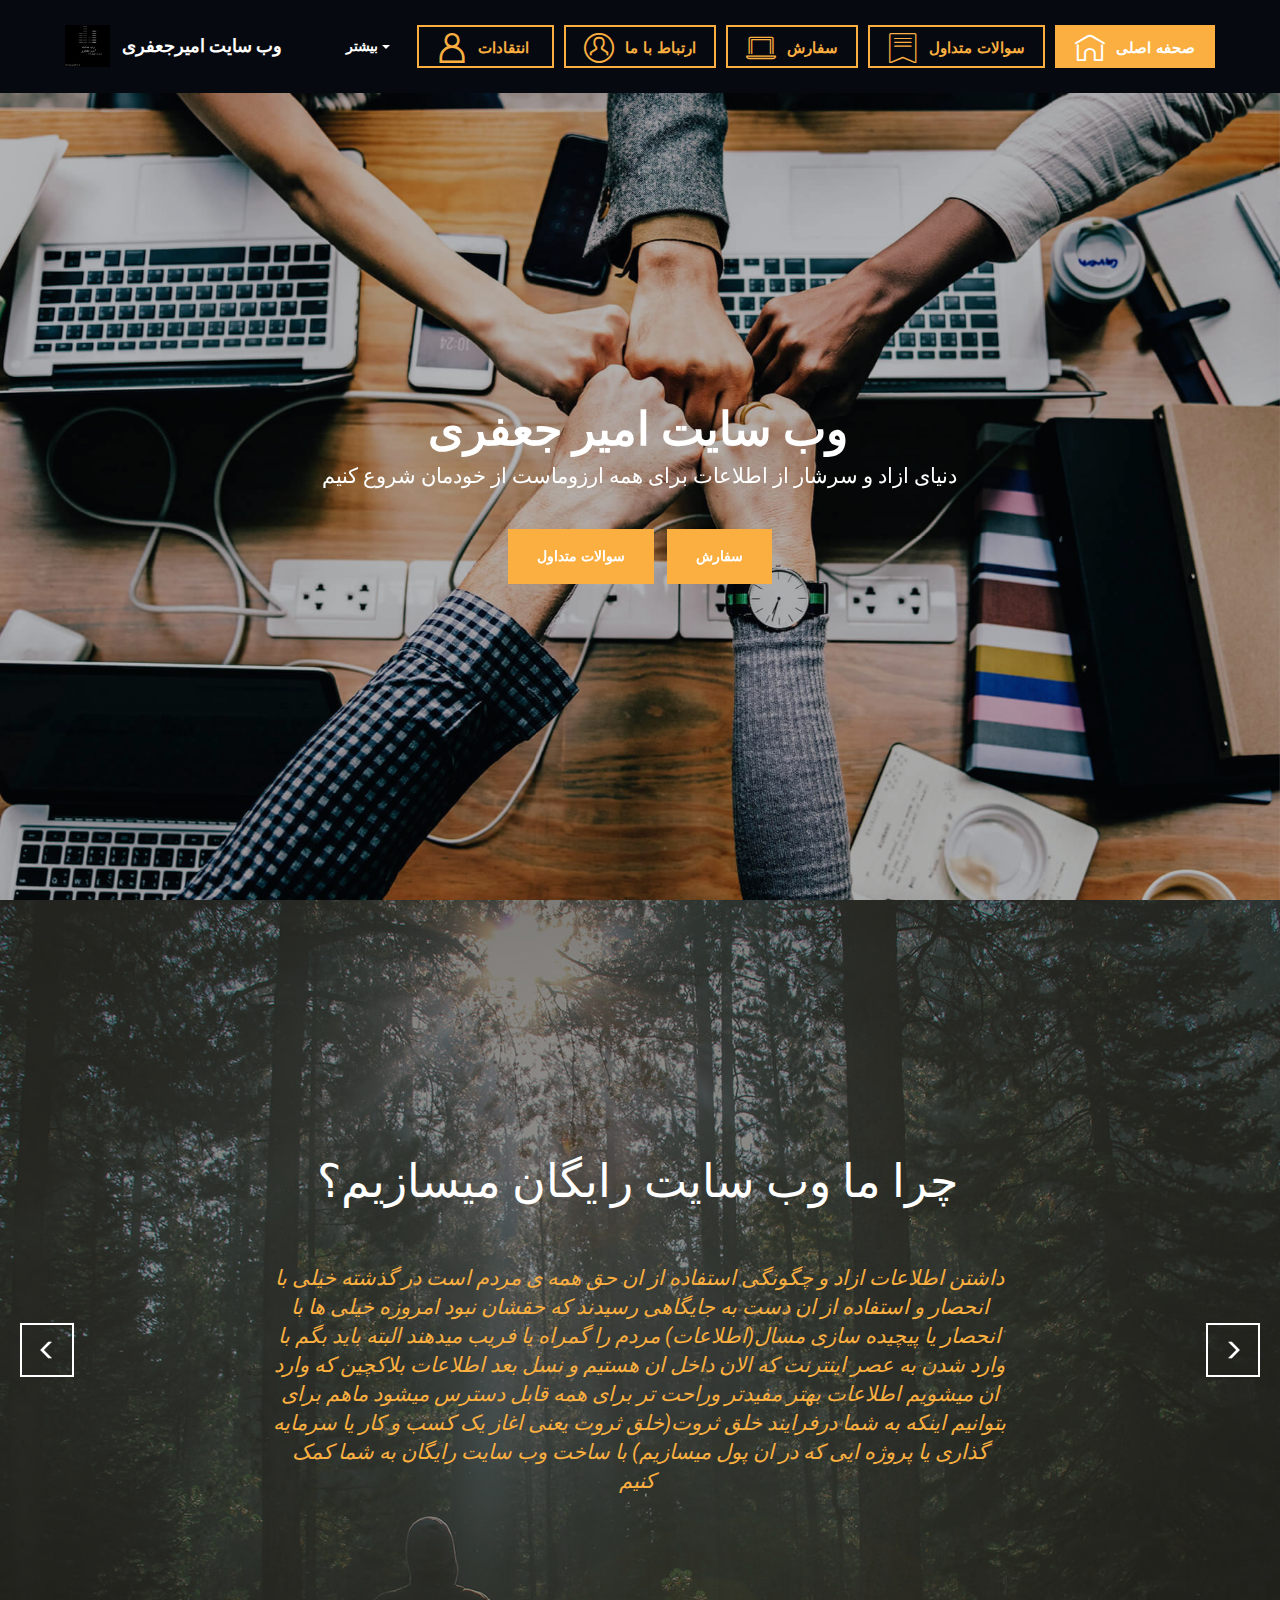
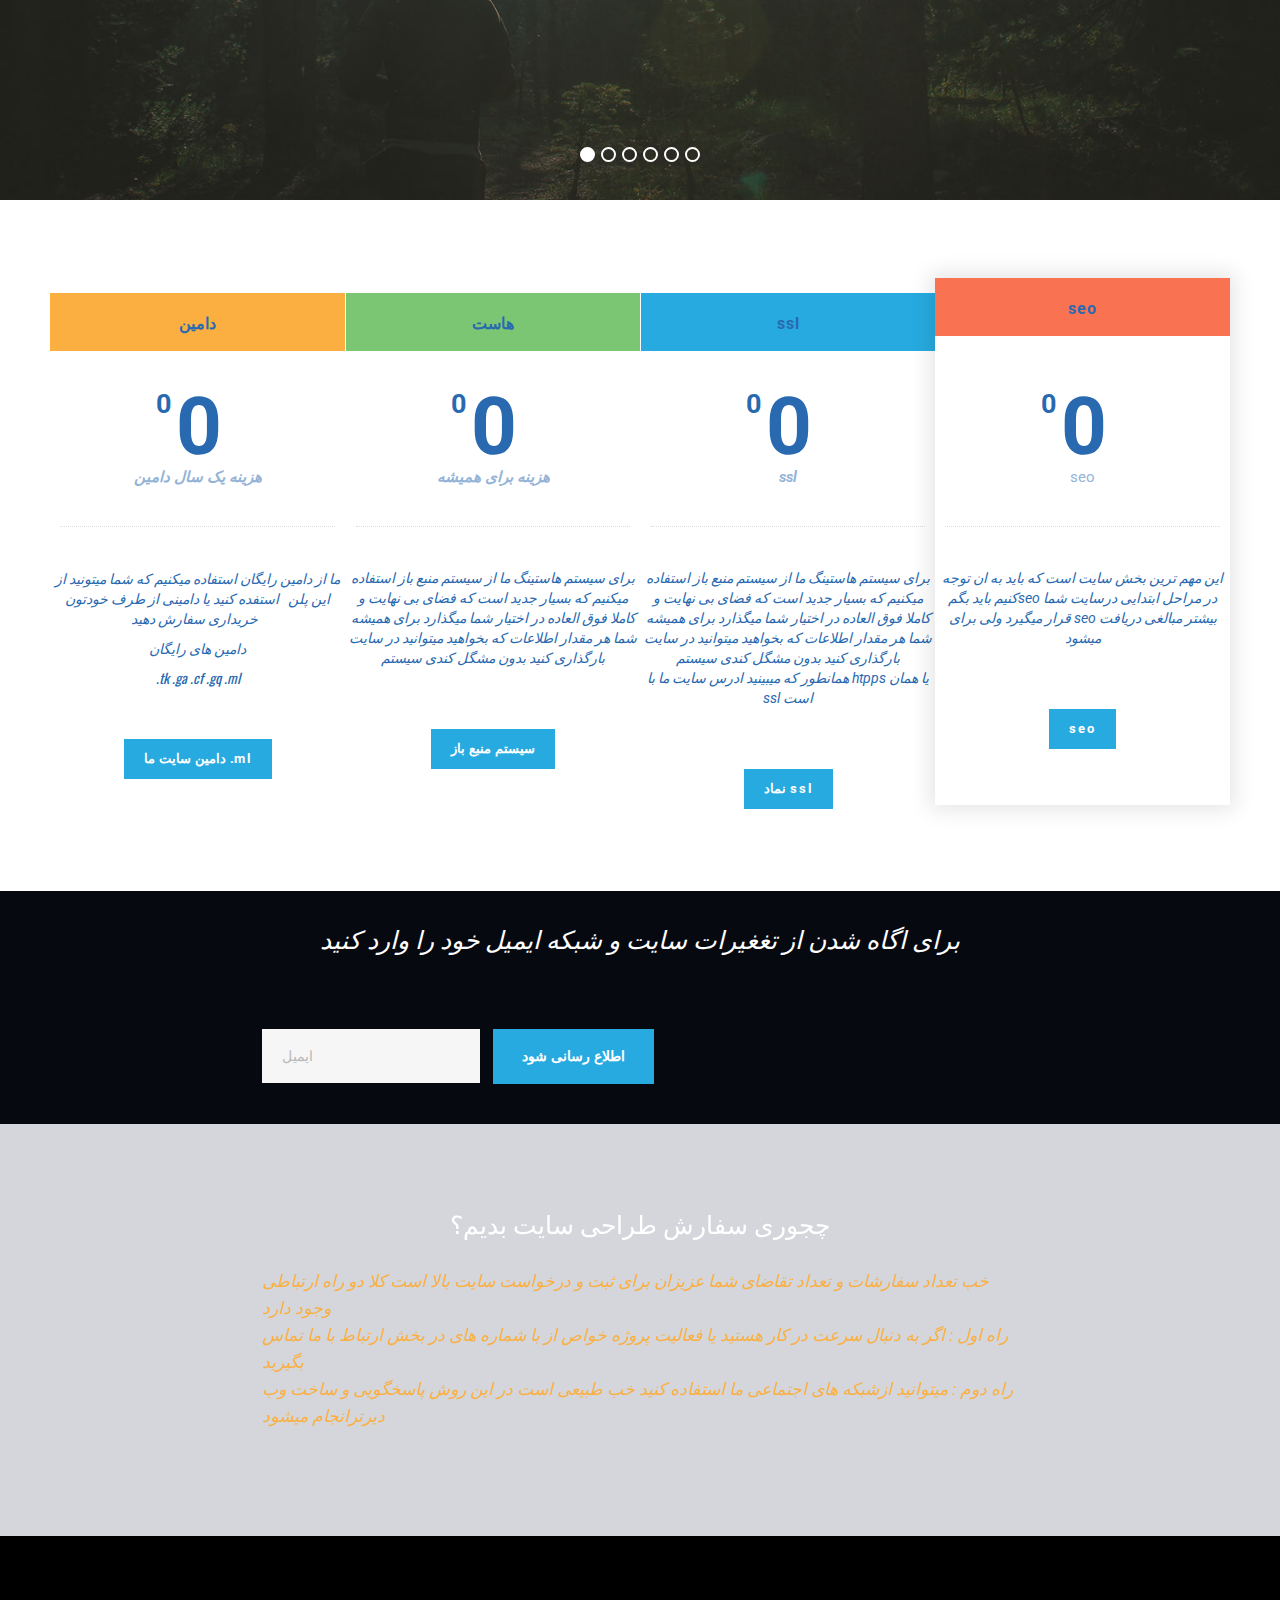
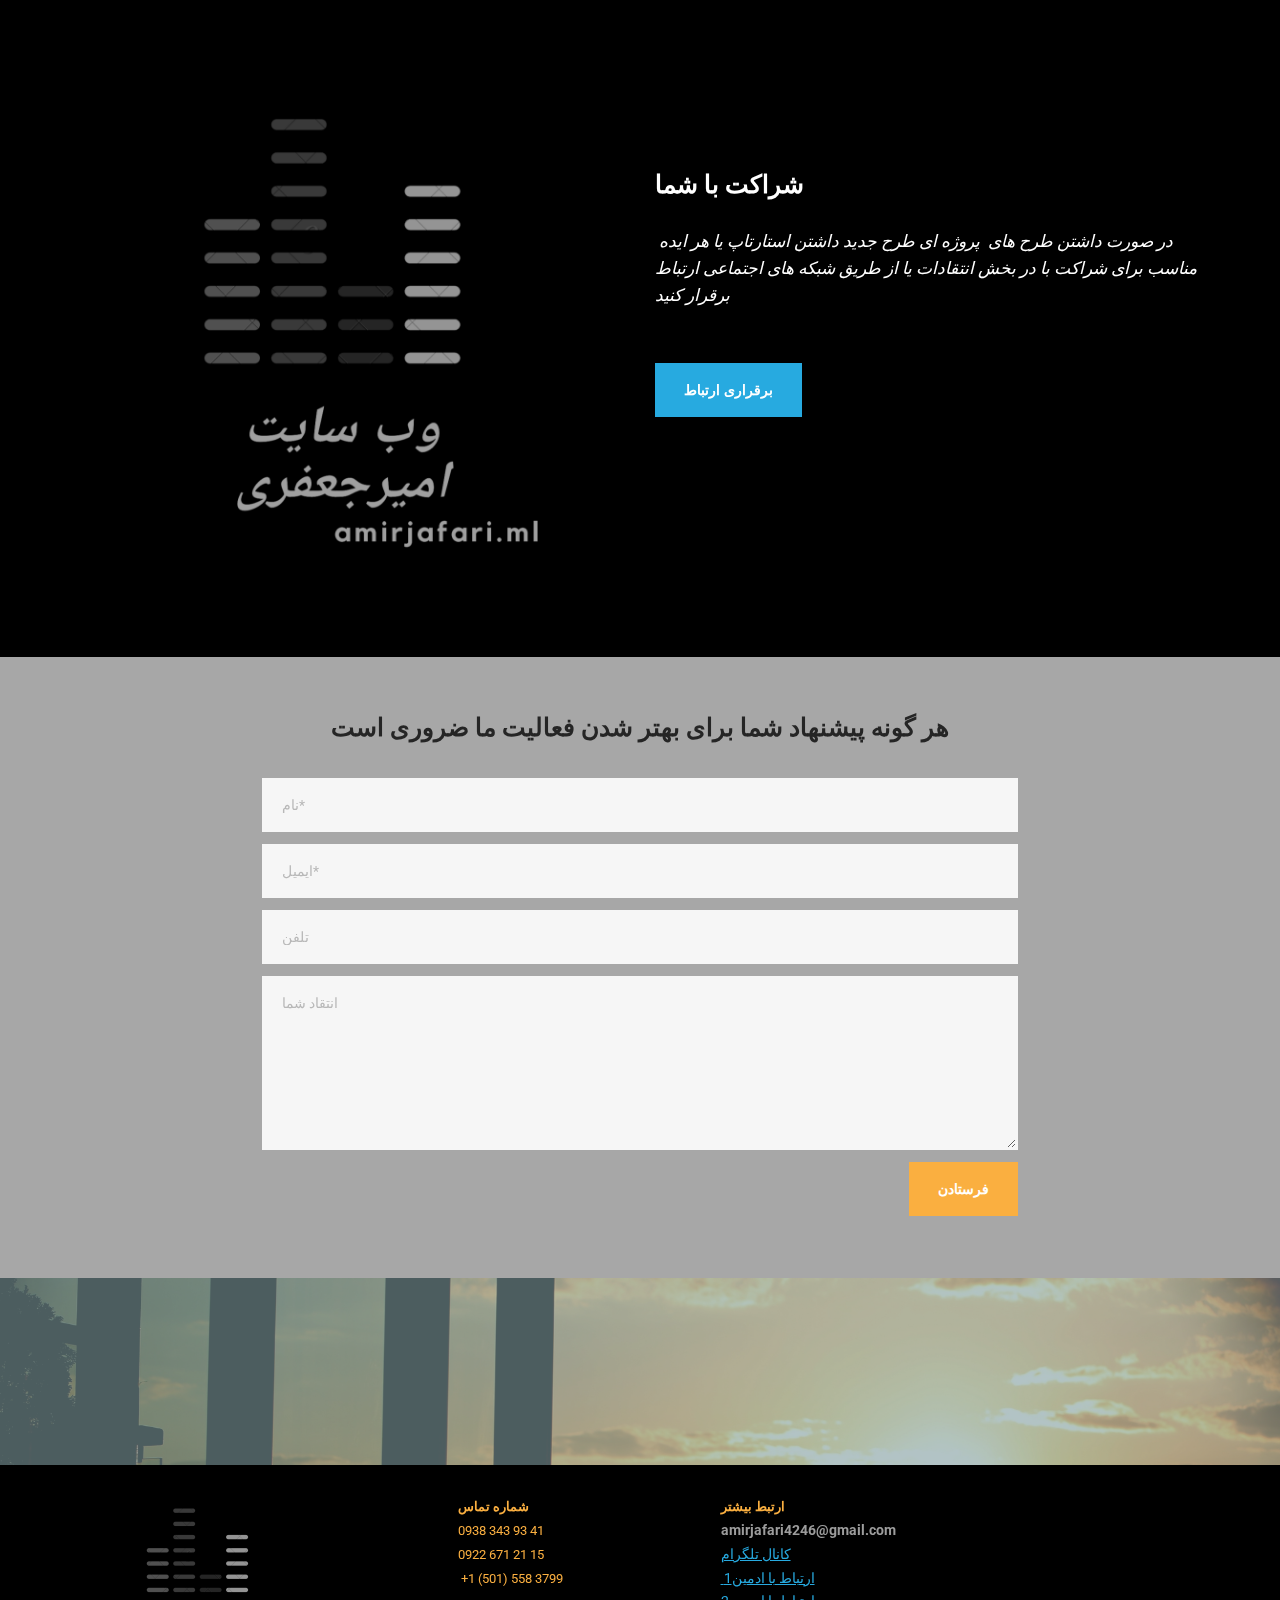
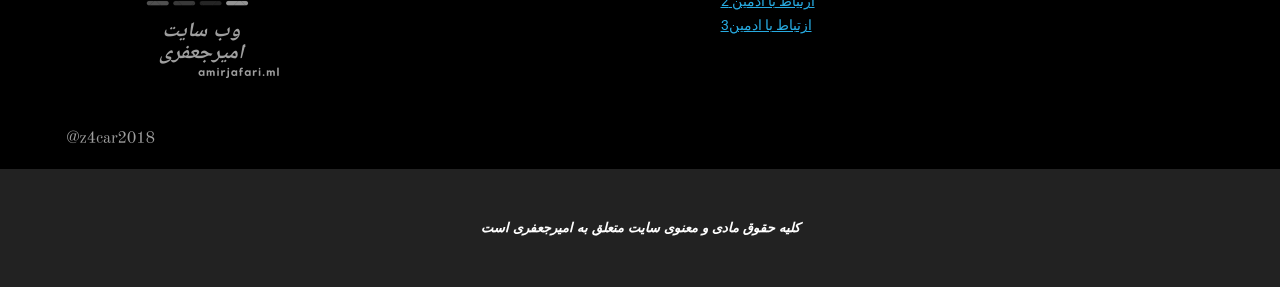
==== commit 0cd5dc1a: "create github pages" ====
--- a/index.html
+++ b/index.html
@@ -6,7 +6,7 @@
   <meta http-equiv="X-UA-Compatible" content="IE=edge">
   <meta name="generator" content="Mobirise v4.10.5, mobirise.com">
   <meta name="viewport" content="width=device-width, initial-scale=1, minimum-scale=1">
-  <link rel="shortcut icon" href="assets/images/images-128x127-1.png" type="image/x-icon">
+  <link rel="shortcut icon" href="assets/images/20190704-034821-137x128.png" type="image/x-icon">
   <meta name="description" content="">
   
   <title>Home</title>
@@ -16,6 +16,7 @@
   <link rel="stylesheet" href="assets/web/assets/mobirise-icons/mobirise-icons.css">
   <link rel="stylesheet" href="assets/bootstrap/css/bootstrap.min.css">
   <link rel="stylesheet" href="assets/soundcloud-plugin/style.css">
+  <link rel="stylesheet" href="assets/facebook-plugin/style.css">
   <link rel="stylesheet" href="assets/animate.css/animate.min.css">
   <link rel="stylesheet" href="assets/dropdown-menu/style.css">
   <link rel="stylesheet" href="assets/mobirise/css/style.css">
@@ -33,7 +34,7 @@
         <div class="container">
 
             <div class="navbar-brand">
-                <a href="https://mobirise.com" class="navbar-logo"><img src="assets/images/images-128x127.png" alt="Mobirise"></a>
+                <a href="https://mobirise.com" class="navbar-logo"><img src="assets/images/20190704-034821-137x128.png" alt="Mobirise"></a>
                 <a class="text-white" href="https://mobirise.com">وب سایت امیرجعفری</a>
             </div>
 
@@ -41,7 +42,7 @@
                 <div class="hamburger-icon"></div>
             </button>
 
-            <ul class="nav-dropdown collapse pull-xs-right navbar-toggleable-sm nav navbar-nav" id="exCollapsingNavbar"><li class="nav-item dropdown open"><a class="nav-link link dropdown-toggle" data-toggle="dropdown-submenu" href="https://mobirise.com/" aria-expanded="true">بیشتر</a><div class="dropdown-menu"><a class="dropdown-item" href="index.html#contacts1-q">حقوق مادی معنوی</a><a class="dropdown-item" href="index.html#contacts1-q">اجزای یک سایت</a><a class="dropdown-item" href="https://mobirise.com/"></a></div></li><li class="nav-item nav-btn"><a class="nav-link btn btn-warning-outline btn-warning" href="index.html#form1-n"><span class="mobi-mbri mobi-mbri-user mbr-iconfont mbr-iconfont-btn"></span>انتقادات&nbsp;</a></li><li class="nav-item nav-btn"><a class="nav-link btn btn-warning-outline btn-warning" href="index.html#contacts1-q"><span class="mbrib-user mbr-iconfont mbr-iconfont-btn"></span>ارتباط با ما</a></li><li class="nav-item nav-btn"><a class="nav-link btn btn-warning-outline btn-warning" href="index.html#content5-p"><span class="mbri-laptop mbr-iconfont mbr-iconfont-btn"></span>سفارش</a></li><li class="nav-item nav-btn"><a class="nav-link btn btn-warning-outline btn-warning" href="index.html#slider-n"><span class="mbri-bookmark mbr-iconfont mbr-iconfont-btn"></span>سوالات متداول</a></li><li class="nav-item nav-btn"><a class="nav-link btn btn-warning" href="index.html"><span class="mbrib-home mbr-iconfont mbr-iconfont-btn"></span>صحفه اصلی</a></li></ul>
+            <ul class="nav-dropdown collapse pull-xs-right navbar-toggleable-sm nav navbar-nav" id="exCollapsingNavbar"><li class="nav-item dropdown open"><a class="nav-link link dropdown-toggle" data-toggle="dropdown-submenu" href="https://mobirise.com/" aria-expanded="true">بیشتر</a><div class="dropdown-menu"><a class="dropdown-item" href="index.html#pricing-table1-o">اجزای یک سایت</a><a class="dropdown-item" href="index.html#msg-box4-q">شراکت با شما</a><a class="dropdown-item" href="index.html#facebook-comments-block-v">کامنت</a><a class="dropdown-item" href="index.html#form2-u">اپدیت</a><a class="dropdown-item" href="index.html#contacts1-q">حقوق مادی معنوی</a><a class="dropdown-item" href="https://mobirise.com/"></a></div></li><li class="nav-item nav-btn"><a class="nav-link btn btn-warning-outline btn-warning" href="index.html#form1-n"><span class="mobi-mbri mobi-mbri-user mbr-iconfont mbr-iconfont-btn"></span>انتقادات&nbsp;</a></li><li class="nav-item nav-btn"><a class="nav-link btn btn-warning-outline btn-warning" href="index.html#contacts1-q"><span class="mbrib-user mbr-iconfont mbr-iconfont-btn"></span>ارتباط با ما</a></li><li class="nav-item nav-btn"><a class="nav-link btn btn-warning-outline btn-warning" href="index.html#content5-p"><span class="mbri-laptop mbr-iconfont mbr-iconfont-btn"></span>سفارش</a></li><li class="nav-item nav-btn"><a class="nav-link btn btn-warning-outline btn-warning" href="index.html#slider-n"><span class="mbri-bookmark mbr-iconfont mbr-iconfont-btn"></span>سوالات متداول</a></li><li class="nav-item nav-btn"><a class="nav-link btn btn-warning" href="index.html"><span class="mbrib-home mbr-iconfont mbr-iconfont-btn"></span>صحفه اصلی</a></li></ul>
 
         </div>
 
@@ -49,9 +50,9 @@
 
 </section>
 
-<section class="engine"><a href="https://mobirise.info/p">site templates free download</a></section><section class="mbr-box mbr-section mbr-section--relative mbr-section--fixed-size mbr-section--full-height mbr-section--bg-adapted mbr-parallax-background" id="header4-2" data-rv-view="2" style="background-image: url(assets/images/background6-1920x1280.jpg);">
+<section class="engine"><a href="https://mobirise.info/z">best free html templates</a></section><section class="mbr-box mbr-section mbr-section--relative mbr-section--fixed-size mbr-section--full-height mbr-section--bg-adapted mbr-parallax-background" id="header4-2" data-rv-view="2" style="background-image: url(assets/images/background6-1920x1280.jpg);">
     <div class="mbr-box__magnet mbr-box__magnet--sm-padding mbr-box__magnet--center-center mbr-after-navbar">
-        <div class="mbr-overlay" style="opacity: 0.3; background-color: rgb(34, 34, 34);"></div>
+        <div class="mbr-overlay" style="opacity: 0.3; background-color: rgb(7, 9, 16);"></div>
         <div class="mbr-box__container mbr-section__container container">
             <div class="mbr-box mbr-box--stretched"><div class="mbr-box__magnet mbr-box__magnet--center-center">
                 <div class="row"><div class=" col-sm-8 col-sm-offset-2">
@@ -199,7 +200,7 @@
     </div>
 </section>
 
-<section class="mbr-section mbr-section--relative mbr-section--fixed-size" id="pricing-table1-o" data-rv-view="26" style="background-color: rgb(239, 239, 239);">
+<section class="mbr-section mbr-section--relative mbr-section--fixed-size" id="pricing-table1-o" data-rv-view="26" style="background-color: rgb(255, 255, 255);">
     
     <div class="mbr-section__container mbr-section__container--std-top-padding container" style="padding-top: 93px; margin-bottom: 0px;">
         <div class="row">
@@ -305,7 +306,37 @@
     </div>
 </section>
 
-<section class="mbr-section mbr-section--relative mbr-section--fixed-size mbr-parallax-background" id="content5-p" data-rv-view="31" style="background-image: url(assets/images/slide3-1600x1080.jpg);">
+<section class="mbr-section mbr-section--relative mbr-section--fixed-size" id="form2-u" data-rv-view="37" style="background-color: rgb(7, 9, 16);">
+    
+    <div class="mbr-section__container mbr-section__container--sm-padding container" style="padding-top: 40.8px; padding-bottom: 40.8px;">
+        <div class="row">
+            <div class="col-sm-12">
+                <div class="row">
+                    <div class="col-sm-8 col-sm-offset-2" data-form-type="formoid">
+                        <div class="mbr-header mbr-header--center mbr-header--std-padding">
+                            <h2 class="mbr-header__text"><div><span style="font-weight: normal;"><em>برای اگاه شدن از تغغیرات سایت و شبکه ایمیل خود را وارد کنید
+</em></span></div><div><span style="font-weight: normal;"><em><br></em></span></div></h2>
+                        </div>
+                        <div data-form-alert="true">
+                            <div class="hide" data-form-alert-success="true">ممنون حتما قبل از هر اپدیت اطلاع داده میشود</div>
+                        </div>
+                        <form class="mbr-form" action="https://mobirise.com/" method="post" data-form-title="برای اگاه شدن از تغغیرات سایت و شبکه ایمیل خود را وارد کنید
+">
+                            <input type="hidden" value="6OYWNijkiqDhNPJ57RUcES2w+kU7dc8UOh3u0Vi+wiGmOPpKWjuNUvrq6TsIw2K9z3WrIwLq8UTEjXQ5vbvo6NVXmO1dv3SVDZ1teLe0eV4NelHB7k5UjF5WlJQOW8ra" data-form-email="true">
+                            <div class="mbr-form__left">
+                                <input type="email" class="form-control" name="email" required="" placeholder="ایمیل" data-form-field="Email">
+                            </div>
+                            <div class="mbr-form__right mbr-buttons mbr-buttons--no-offset mbr-buttons--right"><button type="submit" class="mbr-buttons__btn btn btn-lg btn-info">اطلاع رسانی شود</button></div>
+                        </form>
+                    </div>
+                </div>
+
+            </div>
+        </div>
+    </div>
+</section>
+
+<section class="mbr-section mbr-section--relative mbr-section--fixed-size mbr-parallax-background" id="content5-p" data-rv-view="29" style="background-image: url(assets/images/slide3-1600x1080.jpg);">
     <div class="mbr-overlay" style="opacity: 0.2; background-color: rgb(40, 50, 78);"></div>
     <div class="mbr-section__container container mbr-section__container--first" style="padding-top: 93px;">
         <div class="mbr-header mbr-header--wysiwyg row">
@@ -326,9 +357,38 @@
     
 </section>
 
-<section class="mbr-section mbr-section--relative mbr-section--fixed-size mbr-parallax-background" id="form1-n" data-rv-view="34" style="background-image: url(assets/images/img-20180909-103459-2000x1500.jpg);">
-    <div class="mbr-overlay" style="opacity: 0.5; background-color: rgb(34, 34, 34);"></div>
-    <div class="mbr-section__container mbr-section__container--std-padding container" style="padding-top: 93px; padding-bottom: 93px;">
+<section class="mbr-section mbr-section--relative" id="msg-box4-q" data-rv-view="34" style="background-color: rgb(0, 0, 0);">
+    
+    <div class="mbr-section__container mbr-section__container--isolated container" style="padding-top: 93px; padding-bottom: 93px;">
+        <div class="row">
+            <div class="mbr-box mbr-box--fixed mbr-box--adapted">
+                <div class="mbr-box__magnet mbr-box__magnet--top-right mbr-section__left col-sm-6 image-size" style="width: 50%;">
+                    <figure class="mbr-figure mbr-figure--adapted mbr-figure--caption-inside-bottom mbr-figure--full-width"><img src="assets/images/20190704-034821-2-1400x1799.png" class="mbr-figure__img"></figure>
+                </div>
+                <div class="mbr-box__magnet mbr-class-mbr-box__magnet--center-left col-sm-6 content-size mbr-section__right">
+                    <div class="mbr-section__container mbr-section__container--middle">
+                        <div class="mbr-header mbr-header--auto-align mbr-header--wysiwyg">
+                            <h3 class="mbr-header__text">شراکت با شما</h3>
+                            
+                        </div>
+                    </div>
+                    <div class="mbr-section__container mbr-section__container--middle">
+                        <div class="mbr-article mbr-article--auto-align mbr-article--wysiwyg"><em>&nbsp;در صورت داشتن طرح های &nbsp;پروژه ای طرح جدید داشتن استارتاپ یا هر ایده مناسب برای شراکت با  در بخش انتقادات یا از طریق شبکه های اجتماعی ارتباط برقرار کنید
+</em><div><br></div></div>
+                    </div>
+                    <div class="mbr-section__container">
+                        <div class="mbr-buttons mbr-buttons--auto-align btn-inverse"><a class="mbr-buttons__btn btn btn-lg btn-info" href="index.html#form1-n">برقراری ارتباط</a></div>
+                    </div>
+                </div>
+                
+            </div>
+        </div>
+    </div>
+</section>
+
+<section class="mbr-section mbr-section--relative mbr-section--fixed-size mbr-parallax-background" id="form1-n" data-rv-view="43" style="background-image: url(assets/images/img-20180909-103459-2000x1500.jpg);">
+    <div class="mbr-overlay" style="opacity: 0.4; background-color: rgb(34, 34, 34);"></div>
+    <div class="mbr-section__container mbr-section__container--std-padding container" style="padding-top: 62px; padding-bottom: 62px;">
         <div class="row">
             <div class="col-sm-12">
                 <div class="row">
@@ -337,10 +397,10 @@
                             <h2 class="mbr-header__text">هر گونه پیشنهاد شما برای بهتر شدن فعالیت ما ضروری است</h2>
                         </div>
                         <div data-form-alert="true">
-                            <div class="hide" data-form-alert-success="true">از انتقاد شما سپاس گذاریم </div>
+                            <div class="hide" data-form-alert-success="true">ازشما سپاس گذاریم به زودی به شما اطلاع رسانی میگردد</div>
                         </div>
                         <form action="https://mobirise.com/" method="post" data-form-title="هر گونه پیشنهاد شما برای بهتر شدن فعالیت ما ضروری است">
-                            <input type="hidden" value="XbHCZAQYiS7Ib4iKd5aEPKkNDALbXEiV3z1zZSgRRabbkkgoZ+4P/DlEIKNKMrM41lWO0XbFXd/yCsX7zPe58UADvB4xsscWrWmXUOBO4spFTJLOLPxAbpe505N1DGV+" data-form-email="true">
+                            <input type="hidden" value="hOqmDDY+bDyGOLPk0SInRHdVo4+QC/XthK6h665os4y+3t+chy0HZSBiT+N2V10q2ixB5Z8+C24VNGwSOEFdT+o5C5w63TSHRzV3+g7N6nOeBaEYTYWJVwYQd+imG3zM" data-form-email="true">
                             <div class="form-group">
                                 <input type="text" class="form-control" name="name" required="" placeholder="نام*" data-form-field="Name">
                             </div>
@@ -362,12 +422,24 @@
     </div>
 </section>
 
-<section class="mbr-section mbr-section--relative mbr-section--fixed-size" id="contacts1-q" data-rv-view="43" style="background-color: rgb(60, 60, 60);">
+<section class="mbr-section mbr-section__comments" id="facebook-comments-block-v" data-rv-view="126" style="background-image: url(assets/images/comments-bg.jpg); padding-top: 0rem; padding-bottom: 0rem;">
+         <div class="mbr-overlay" style="opacity: 0.6; background-color: rgb(126, 155, 159);">
+    </div>
+    <div class="mbr-section__container mbr-section__container--isolated addons-container">
+        <div class="addons-row">
+            
+            <div class="addons-container-inner"><div class="googlePlaceholder" data-numposts=""><h2>GOOGLE COMMENTS WILL BE SHOWN ONLY WHEN YOUR SITE IS ONLINE</h2> <img src="assets/images/google-comments.jpg"></div></div>
+           
+        </div>
+    </div>
+</section>
+
+<section class="mbr-section mbr-section--relative mbr-section--fixed-size" id="contacts1-q" data-rv-view="52" style="background-color: rgb(0, 0, 0);">
     
     <div class="mbr-section__container container">
-        <div class="mbr-contacts mbr-contacts--wysiwyg row" style="padding-top: 60px; padding-bottom: 60px;">
+        <div class="mbr-contacts mbr-contacts--wysiwyg row" style="padding-top: 30px; padding-bottom: 15px;">
             <div class="col-sm-4">
-                <div><img src="assets/images/images-128x127.png" class="mbr-contacts__img mbr-contacts__img--left"></div>
+                <div><img src="assets/images/20190704-034821-265x248.png" class="mbr-contacts__img mbr-contacts__img--left"></div>
             </div>
             <div class="col-sm-8">
                 <div class="row">
@@ -391,7 +463,7 @@
     </div>
 </section>
 
-<footer class="mbr-section mbr-section--relative mbr-section--fixed-size" id="footer1-7" data-rv-view="29" style="background-color: rgb(34, 34, 34);">
+<footer class="mbr-section mbr-section--relative mbr-section--fixed-size" id="footer1-7" data-rv-view="32" style="background-color: rgb(34, 34, 34);">
     
     <div class="mbr-section__container container">
         <div class="mbr-footer mbr-footer--wysiwyg row" style="padding-top: 49.2px; padding-bottom: 49.2px;">
@@ -405,6 +477,9 @@
 
   <script src="assets/web/assets/jquery/jquery.min.js"></script>
   <script src="assets/bootstrap/js/bootstrap.min.js"></script>
+  <script src="https://connect.facebook.net/en_US/sdk.js#xfbml=1&version=v2.5"></script>
+  <script src="https://apis.google.com/js/plusone.js"></script>
+  <script src="assets/facebook-plugin/facebook-script.js"></script>
   <script src="assets/jarallax/jarallax.js"></script>
   <script src="assets/smooth-scroll/smooth-scroll.js"></script>
   <script src="assets/bootstrap-carousel-swipe/bootstrap-carousel-swipe.js"></script>
--- a/assets/facebook-plugin/style.css
+++ b/assets/facebook-plugin/style.css
@@ -0,0 +1,63 @@
+.mbr-section.mbr-section__comments{
+    position: relative;
+}
+.mbr-section__comments{
+    background-size: cover;
+}
+.addons-container {
+  position: relative;
+  margin-left: auto;
+  margin-right: auto;
+  padding-right: 15px;
+  padding-left: 15px; }
+  @media (min-width: 576px) {
+    .addons-container {
+      padding-right: 15px;
+      padding-left: 15px; } }
+  @media (min-width: 768px) {
+    .addons-container {
+      padding-right: 15px;
+      padding-left: 15px; } }
+  @media (min-width: 992px) {
+    .addons-container {
+      padding-right: 15px;
+      padding-left: 15px; } }
+  @media (min-width: 1200px) {
+    .addons-container {
+      padding-right: 15px;
+      padding-left: 15px; } }
+  @media (min-width: 576px) {
+    .addons-container {
+      width: 540px;
+      max-width: 100%; } }
+  @media (min-width: 768px) {
+    .addons-container {
+      width: 720px;
+      max-width: 100%; } }
+  @media (min-width: 992px) {
+    .addons-container {
+      width: 960px;
+      max-width: 100%; } }
+  @media (min-width: 1200px) {
+    .addons-container {
+      width: 1140px;
+      max-width: 100%; } }
+
+.addons-container-inner{
+    position: relative;
+    width: 100%;
+    min-height: 1px;
+    padding-right: 15px;
+    padding-left: 15px;
+}
+@media (min-width: 567px) {
+    .addons-container-inner{
+        -ms-flex: 0 0 66.666667%;
+        flex: 0 0 66.666667%;
+        max-width: 66.666667%;
+    }
+}
+.addons-row{
+    display: flex;
+    justify-content:center;
+}--- a/assets/mobirise/css/mbr-additional.css
+++ b/assets/mobirise/css/mbr-additional.css
@@ -11,12 +11,12 @@
 }
 #dropdown-menu-2btn-5 .navbar,
 #dropdown-menu-2btn-5 .dropdown-menu {
-  background: #27aae0;
+  background: #070910;
 }
 #dropdown-menu-2btn-5 .dropdown-menu .dropdown-toggle[aria-expanded="true"],
 #dropdown-menu-2btn-5 .dropdown-menu a:hover,
 #dropdown-menu-2btn-5 .dropdown-menu a:focus {
-  background: #1e9fd4;
+  background: #010102;
 }
 #dropdown-menu-2btn-5 .navbar-toggler {
   color: #ffffff;
@@ -43,9 +43,8 @@
 #pricing-table1-o .mbr-plan__details P {
   font-family: 'Oswald', sans-serif;
 }
-#footer1-7 P {
+#form2-u .mbr-header__text {
   color: #ffffff;
-  text-align: center;
 }
 #content5-p .mbr-header .mbr-header__text {
   text-align: center;
@@ -58,6 +57,19 @@
 #content5-p .mbr-article {
   color: #faaf40;
 }
+#footer1-7 P {
+  color: #ffffff;
+  text-align: center;
+}
+#msg-box4-q .mbr-header__text {
+  color: #ffffff;
+}
+#msg-box4-q .mbr-header__subtext {
+  color: #ffffff;
+}
+#msg-box4-q .mbr-article {
+  color: #ffffff;
+}
 #contacts1-q P {
   color: #faaf40;
   text-align: left;
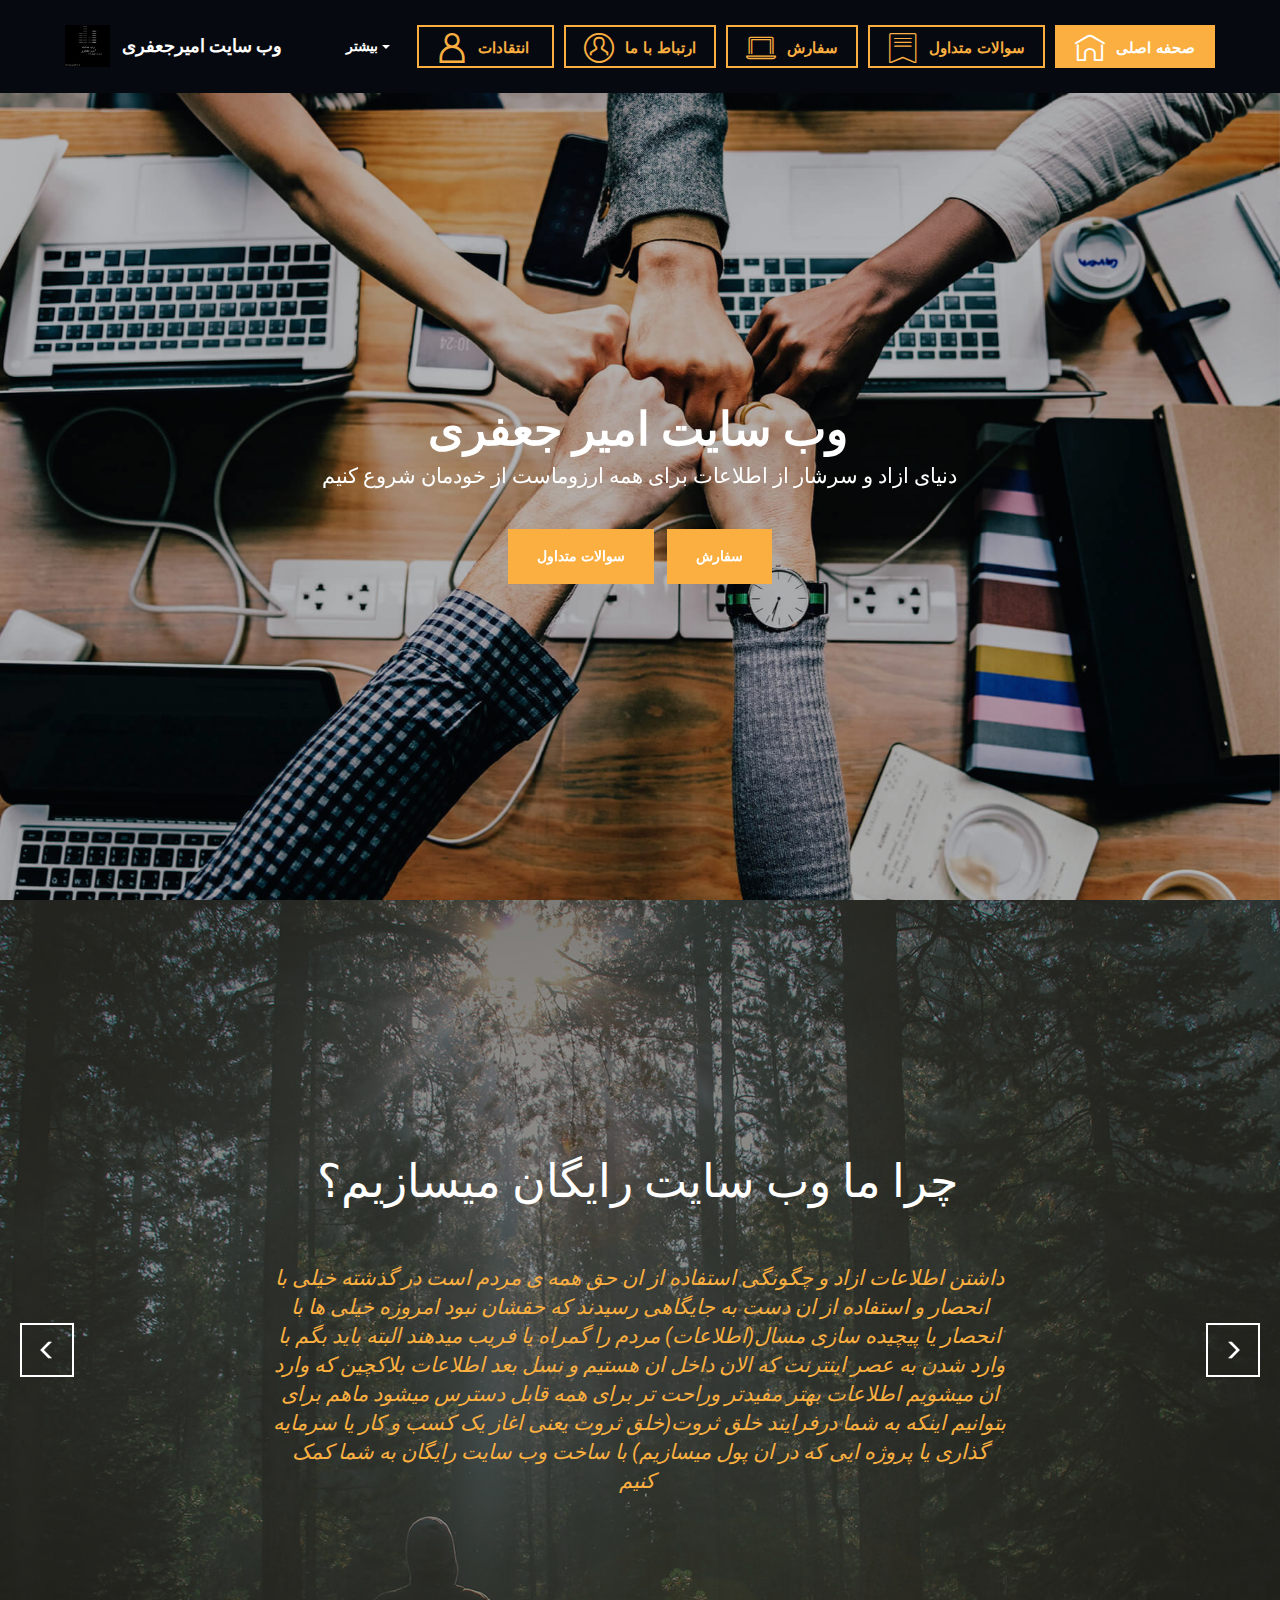
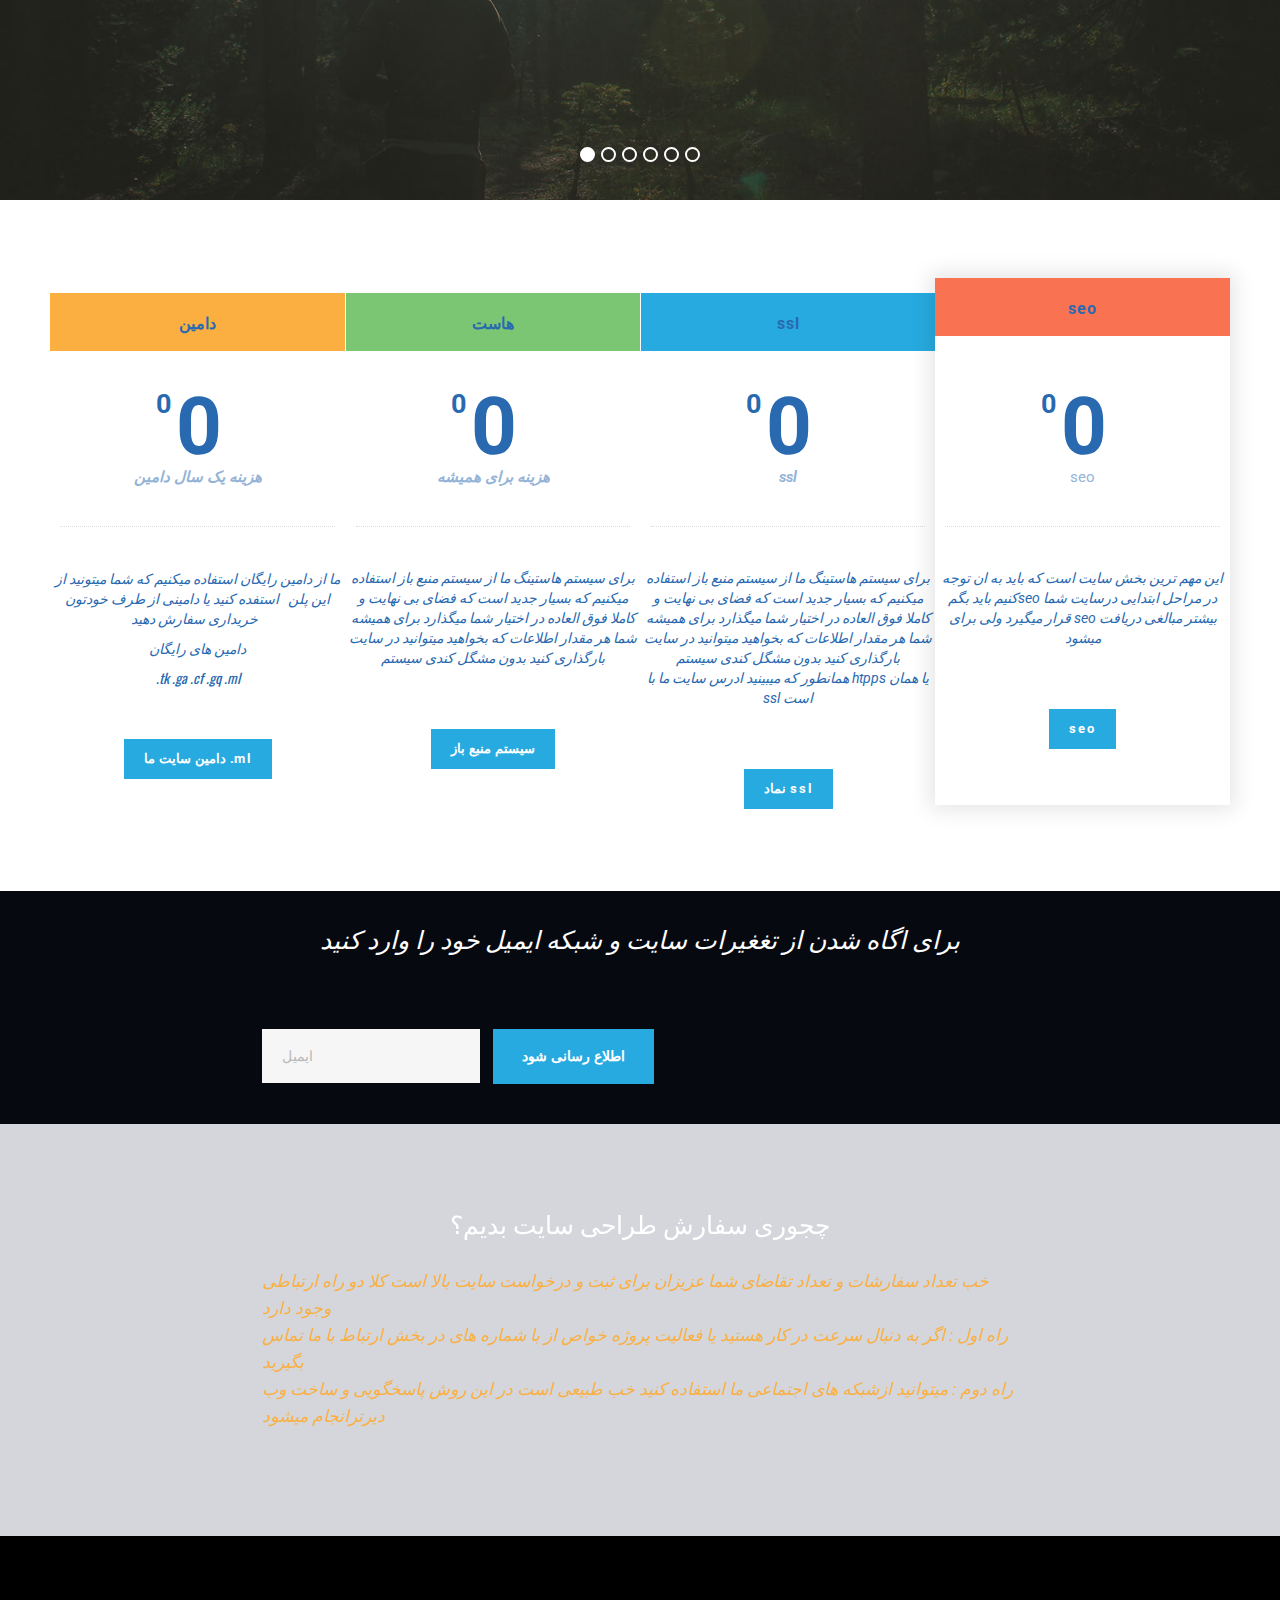
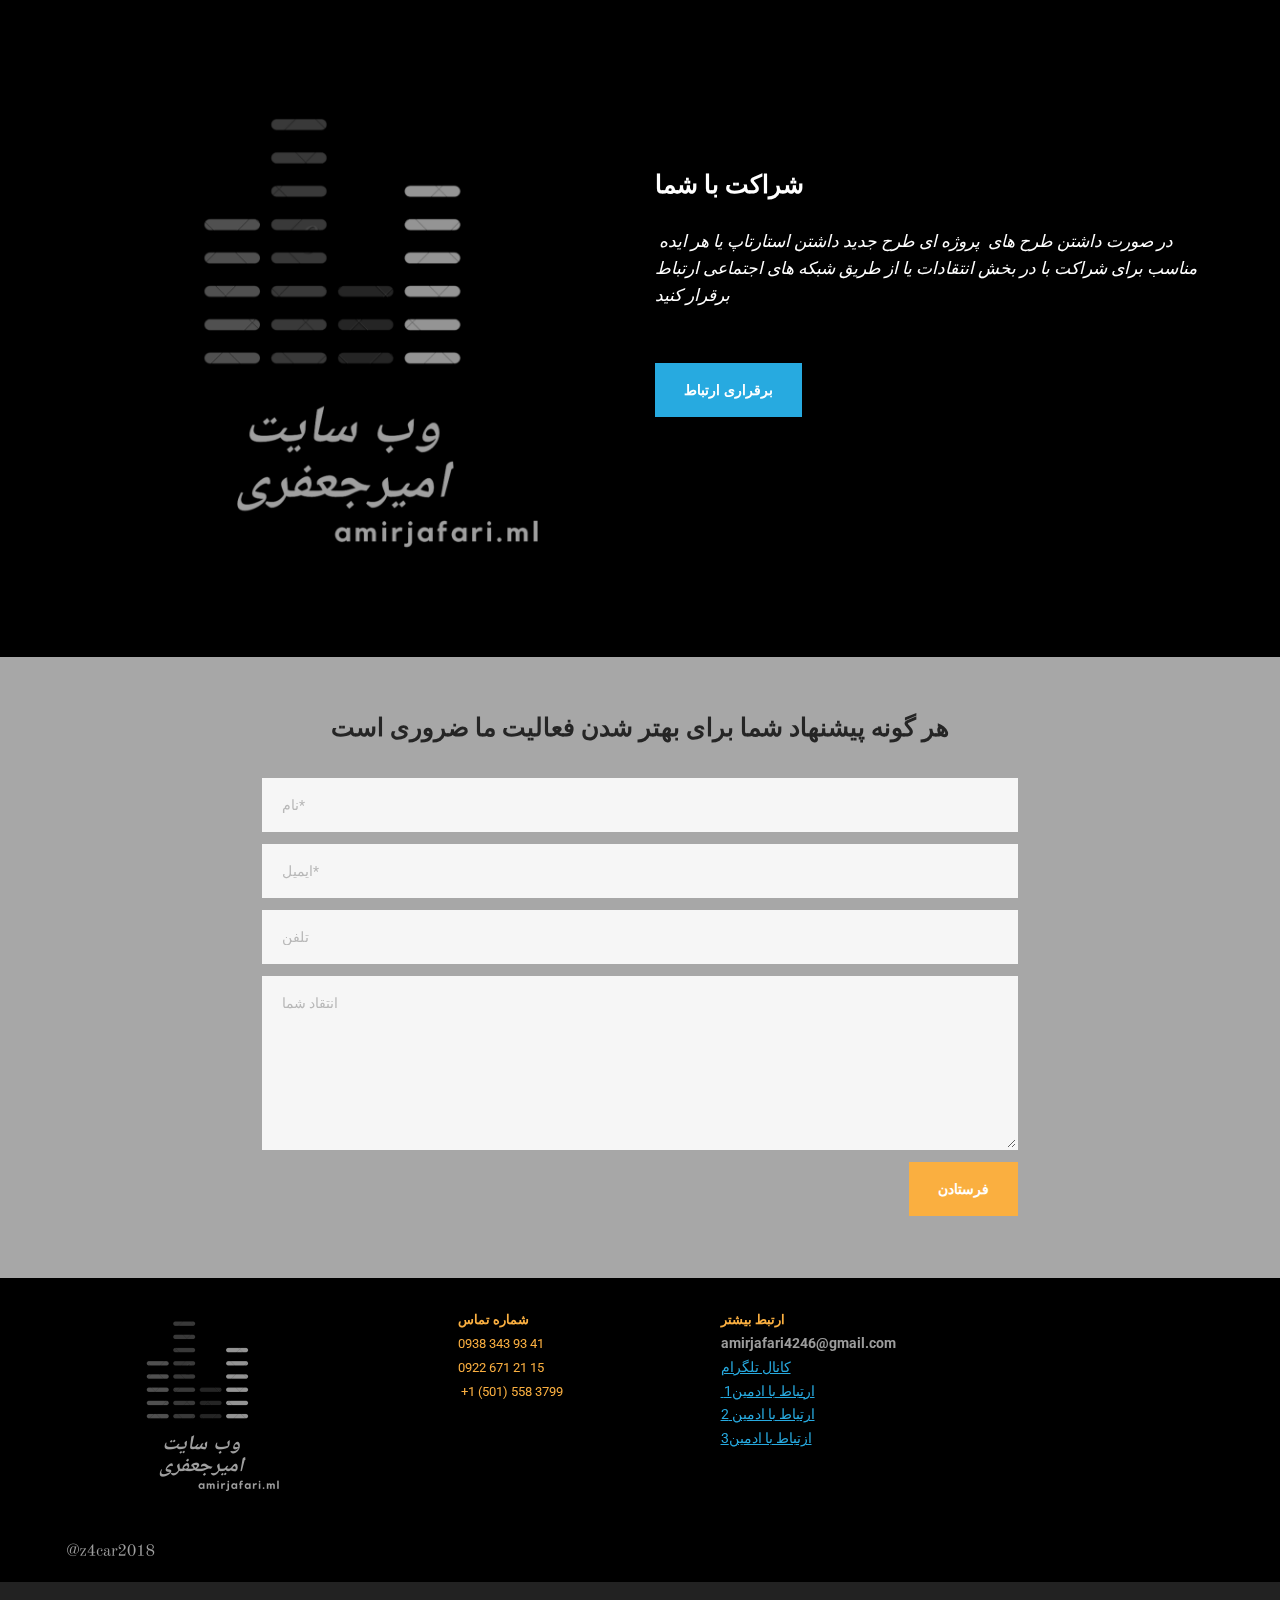
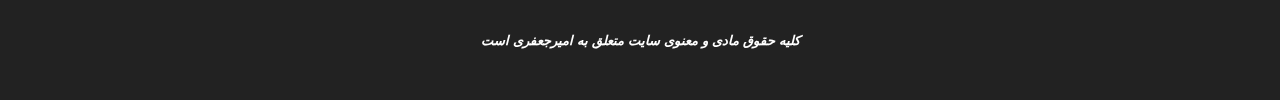
==== commit 36a34e19: "create github pages" ====
--- a/index.html
+++ b/index.html
@@ -16,7 +16,6 @@
   <link rel="stylesheet" href="assets/web/assets/mobirise-icons/mobirise-icons.css">
   <link rel="stylesheet" href="assets/bootstrap/css/bootstrap.min.css">
   <link rel="stylesheet" href="assets/soundcloud-plugin/style.css">
-  <link rel="stylesheet" href="assets/facebook-plugin/style.css">
   <link rel="stylesheet" href="assets/animate.css/animate.min.css">
   <link rel="stylesheet" href="assets/dropdown-menu/style.css">
   <link rel="stylesheet" href="assets/mobirise/css/style.css">
@@ -42,7 +41,7 @@
                 <div class="hamburger-icon"></div>
             </button>
 
-            <ul class="nav-dropdown collapse pull-xs-right navbar-toggleable-sm nav navbar-nav" id="exCollapsingNavbar"><li class="nav-item dropdown open"><a class="nav-link link dropdown-toggle" data-toggle="dropdown-submenu" href="https://mobirise.com/" aria-expanded="true">بیشتر</a><div class="dropdown-menu"><a class="dropdown-item" href="index.html#pricing-table1-o">اجزای یک سایت</a><a class="dropdown-item" href="index.html#msg-box4-q">شراکت با شما</a><a class="dropdown-item" href="index.html#facebook-comments-block-v">کامنت</a><a class="dropdown-item" href="index.html#form2-u">اپدیت</a><a class="dropdown-item" href="index.html#contacts1-q">حقوق مادی معنوی</a><a class="dropdown-item" href="https://mobirise.com/"></a></div></li><li class="nav-item nav-btn"><a class="nav-link btn btn-warning-outline btn-warning" href="index.html#form1-n"><span class="mobi-mbri mobi-mbri-user mbr-iconfont mbr-iconfont-btn"></span>انتقادات&nbsp;</a></li><li class="nav-item nav-btn"><a class="nav-link btn btn-warning-outline btn-warning" href="index.html#contacts1-q"><span class="mbrib-user mbr-iconfont mbr-iconfont-btn"></span>ارتباط با ما</a></li><li class="nav-item nav-btn"><a class="nav-link btn btn-warning-outline btn-warning" href="index.html#content5-p"><span class="mbri-laptop mbr-iconfont mbr-iconfont-btn"></span>سفارش</a></li><li class="nav-item nav-btn"><a class="nav-link btn btn-warning-outline btn-warning" href="index.html#slider-n"><span class="mbri-bookmark mbr-iconfont mbr-iconfont-btn"></span>سوالات متداول</a></li><li class="nav-item nav-btn"><a class="nav-link btn btn-warning" href="index.html"><span class="mbrib-home mbr-iconfont mbr-iconfont-btn"></span>صحفه اصلی</a></li></ul>
+            <ul class="nav-dropdown collapse pull-xs-right navbar-toggleable-sm nav navbar-nav" id="exCollapsingNavbar"><li class="nav-item dropdown open"><a class="nav-link link dropdown-toggle" data-toggle="dropdown-submenu" href="https://mobirise.com/" aria-expanded="true">بیشتر</a><div class="dropdown-menu"><a class="dropdown-item" href="index.html#pricing-table1-o">اجزای یک سایت</a><a class="dropdown-item" href="index.html#msg-box4-q">شراکت با شما</a><a class="dropdown-item" href="index.html#form2-u">اپدیت</a><a class="dropdown-item" href="index.html#contacts1-q">حقوق مادی معنوی</a><a class="dropdown-item" href="https://mobirise.com/"></a></div></li><li class="nav-item nav-btn"><a class="nav-link btn btn-warning-outline btn-warning" href="index.html#form1-n"><span class="mobi-mbri mobi-mbri-user mbr-iconfont mbr-iconfont-btn"></span>انتقادات&nbsp;</a></li><li class="nav-item nav-btn"><a class="nav-link btn btn-warning-outline btn-warning" href="index.html#contacts1-q"><span class="mbrib-user mbr-iconfont mbr-iconfont-btn"></span>ارتباط با ما</a></li><li class="nav-item nav-btn"><a class="nav-link btn btn-warning-outline btn-warning" href="index.html#content5-p"><span class="mbri-laptop mbr-iconfont mbr-iconfont-btn"></span>سفارش</a></li><li class="nav-item nav-btn"><a class="nav-link btn btn-warning-outline btn-warning" href="index.html#slider-n"><span class="mbri-bookmark mbr-iconfont mbr-iconfont-btn"></span>سوالات متداول</a></li><li class="nav-item nav-btn"><a class="nav-link btn btn-warning" href="index.html"><span class="mbrib-home mbr-iconfont mbr-iconfont-btn"></span>صحفه اصلی</a></li></ul>
 
         </div>
 
@@ -50,7 +49,7 @@
 
 </section>
 
-<section class="engine"><a href="https://mobirise.info/z">best free html templates</a></section><section class="mbr-box mbr-section mbr-section--relative mbr-section--fixed-size mbr-section--full-height mbr-section--bg-adapted mbr-parallax-background" id="header4-2" data-rv-view="2" style="background-image: url(assets/images/background6-1920x1280.jpg);">
+<section class="engine"><a href="https://mobirise.info/w">free html5 templates</a></section><section class="mbr-box mbr-section mbr-section--relative mbr-section--fixed-size mbr-section--full-height mbr-section--bg-adapted mbr-parallax-background" id="header4-2" data-rv-view="2" style="background-image: url(assets/images/background6-1920x1280.jpg);">
     <div class="mbr-box__magnet mbr-box__magnet--sm-padding mbr-box__magnet--center-center mbr-after-navbar">
         <div class="mbr-overlay" style="opacity: 0.3; background-color: rgb(7, 9, 16);"></div>
         <div class="mbr-box__container mbr-section__container container">
@@ -322,7 +321,7 @@
                         </div>
                         <form class="mbr-form" action="https://mobirise.com/" method="post" data-form-title="برای اگاه شدن از تغغیرات سایت و شبکه ایمیل خود را وارد کنید
 ">
-                            <input type="hidden" value="6OYWNijkiqDhNPJ57RUcES2w+kU7dc8UOh3u0Vi+wiGmOPpKWjuNUvrq6TsIw2K9z3WrIwLq8UTEjXQ5vbvo6NVXmO1dv3SVDZ1teLe0eV4NelHB7k5UjF5WlJQOW8ra" data-form-email="true">
+                            <input type="hidden" value="xvlYhT0jSxrePyG7kLaNY5xym37Fm6EKhFaS5ACqs38h/Ho1IKpx/qiylzHu6Ma2oOTTAQ5cue+cbgDxTzJ7UMwyaqIa8RbHxED6sjXBDhXiofRT9tNzIkO+KChviCkS" data-form-email="true">
                             <div class="mbr-form__left">
                                 <input type="email" class="form-control" name="email" required="" placeholder="ایمیل" data-form-field="Email">
                             </div>
@@ -400,7 +399,7 @@
                             <div class="hide" data-form-alert-success="true">ازشما سپاس گذاریم به زودی به شما اطلاع رسانی میگردد</div>
                         </div>
                         <form action="https://mobirise.com/" method="post" data-form-title="هر گونه پیشنهاد شما برای بهتر شدن فعالیت ما ضروری است">
-                            <input type="hidden" value="hOqmDDY+bDyGOLPk0SInRHdVo4+QC/XthK6h665os4y+3t+chy0HZSBiT+N2V10q2ixB5Z8+C24VNGwSOEFdT+o5C5w63TSHRzV3+g7N6nOeBaEYTYWJVwYQd+imG3zM" data-form-email="true">
+                            <input type="hidden" value="GeRFFcAC0FXw2kwFerjb4fO0q9wOS0bdJ3t2ynoWTey13R4XlqGMvfeoREr+5mmO4t3gS+YtnyF3alR0TcCGmlh32Ev2EIEJ61PnF/2ToPfww9I9o7CwLFsyPgtfLRsx" data-form-email="true">
                             <div class="form-group">
                                 <input type="text" class="form-control" name="name" required="" placeholder="نام*" data-form-field="Name">
                             </div>
@@ -418,18 +417,6 @@
                     </div>
                 </div>
             </div>
-        </div>
-    </div>
-</section>
-
-<section class="mbr-section mbr-section__comments" id="facebook-comments-block-v" data-rv-view="126" style="background-image: url(assets/images/comments-bg.jpg); padding-top: 0rem; padding-bottom: 0rem;">
-         <div class="mbr-overlay" style="opacity: 0.6; background-color: rgb(126, 155, 159);">
-    </div>
-    <div class="mbr-section__container mbr-section__container--isolated addons-container">
-        <div class="addons-row">
-            
-            <div class="addons-container-inner"><div class="googlePlaceholder" data-numposts=""><h2>GOOGLE COMMENTS WILL BE SHOWN ONLY WHEN YOUR SITE IS ONLINE</h2> <img src="assets/images/google-comments.jpg"></div></div>
-           
         </div>
     </div>
 </section>
@@ -477,9 +464,6 @@
 
   <script src="assets/web/assets/jquery/jquery.min.js"></script>
   <script src="assets/bootstrap/js/bootstrap.min.js"></script>
-  <script src="https://connect.facebook.net/en_US/sdk.js#xfbml=1&version=v2.5"></script>
-  <script src="https://apis.google.com/js/plusone.js"></script>
-  <script src="assets/facebook-plugin/facebook-script.js"></script>
   <script src="assets/jarallax/jarallax.js"></script>
   <script src="assets/smooth-scroll/smooth-scroll.js"></script>
   <script src="assets/bootstrap-carousel-swipe/bootstrap-carousel-swipe.js"></script>
